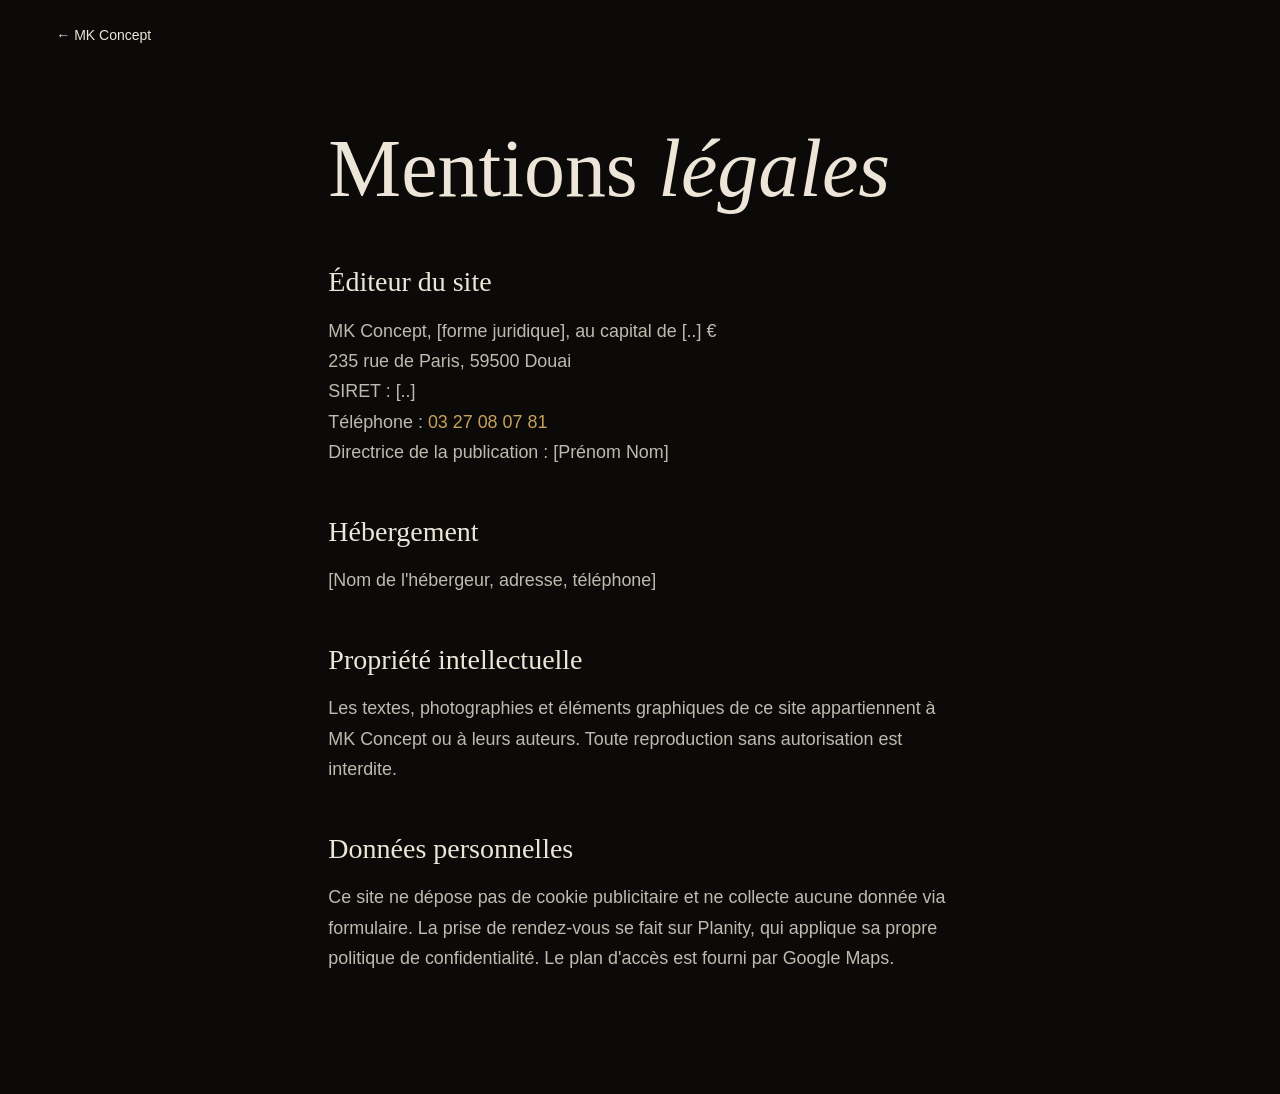
==== mentions-legales.html @ 38c7e11d "Site complet : salon, Karine, Elle & lui, carte, réalisations, avis, contact Refonte dans un esprit " ====
<!doctype html>
<html lang="fr">
<head>
  <meta charset="utf-8">
  <meta name="viewport" content="width=device-width, initial-scale=1">
  <title>Mentions légales · MK Concept</title>
  <meta name="robots" content="noindex">
  <link rel="icon" href="assets/img/favicon.svg" type="image/svg+xml">
  <link rel="stylesheet" href="assets/css/main.css">
  <style>
    .legal { max-width: 46rem; padding-block: calc(var(--nav-h) + 40px) 120px; }
    .legal h1 { font-family: var(--f-serif); font-weight: 400; font-size: var(--fs-h2); color: var(--c-cream); line-height: 1; margin-bottom: 48px; }
    .legal h2 { font-family: var(--f-serif); font-weight: 400; font-size: 1.75rem; color: var(--c-cream); margin: 40px 0 10px; }
    .legal a { color: var(--c-gold); }
    .legal-back { position: fixed; top: 24px; left: var(--gutter); font-size: .875rem; color: var(--c-cream); }
  </style>
</head>
<body>
  <a class="legal-back" href="index.html">← MK Concept</a>
  <main class="wrap legal">
    <h1>Mentions <em>légales</em></h1>

    <h2>Éditeur du site</h2>
    <p>MK Concept, [forme juridique], au capital de [..] €<br>
    235 rue de Paris, 59500 Douai<br>
    SIRET : [..]<br>
    Téléphone : <a href="tel:+33327080781">03 27 08 07 81</a><br>
    Directrice de la publication : [Prénom Nom]</p>

    <h2>Hébergement</h2>
    <p>[Nom de l'hébergeur, adresse, téléphone]</p>

    <h2>Propriété intellectuelle</h2>
    <p>Les textes, photographies et éléments graphiques de ce site appartiennent à MK Concept ou à leurs auteurs. Toute reproduction sans autorisation est interdite.</p>

    <h2>Données personnelles</h2>
    <p>Ce site ne dépose pas de cookie publicitaire et ne collecte aucune donnée via formulaire. La prise de rendez-vous se fait sur Planity, qui applique sa propre politique de confidentialité. Le plan d'accès est fourni par Google Maps.</p>
  </main>
</body>
</html>
---- assets/css/main.css ----
/* ==========================================================================
   MK Concept — feuille principale
   Tout ce qui se règle (couleurs, typo, rythme, mouvements) est en variables.
   ========================================================================== */

@font-face {
  font-family: "Instrument Serif";
  src: url("../fonts/instrument-serif.woff2") format("woff2");
  font-weight: 400;
  font-style: normal;
  font-display: swap;
}
@font-face {
  font-family: "Instrument Serif";
  src: url("../fonts/instrument-serif-italic.woff2") format("woff2");
  font-weight: 400;
  font-style: italic;
  font-display: swap;
}
@font-face {
  font-family: "Hanken Grotesk";
  src: url("../fonts/hanken-grotesk.woff2") format("woff2");
  font-weight: 300 600;
  font-style: normal;
  font-display: swap;
}

:root {
  /* Couleurs */
  --c-black: #0b0a09;
  --c-black-2: #151311;
  --c-tint: #12100e;
  --c-cream: #ede6d8;
  --c-text: rgba(237, 230, 216, 0.8);
  --c-dim: rgba(237, 230, 216, 0.58);
  --c-faint: rgba(237, 230, 216, 0.13);
  --c-gold: #c6a15b;

  /* Typographie */
  --f-serif: "Instrument Serif", "Iowan Old Style", Georgia, serif;
  --f-sans: "Hanken Grotesk", "Helvetica Neue", Arial, sans-serif;
  --fs-body: clamp(1rem, 0.96rem + 0.2vw, 1.125rem);
  --fs-label: 0.6875rem;
  --fs-h1: clamp(3.1rem, 1.6rem + 6.6vw, 8rem);
  --fs-h2: clamp(2.6rem, 1.6rem + 4.4vw, 5.4rem);
  --tracking-label: 0.2em;

  /* Rythme */
  --gutter: clamp(20px, 4.4vw, 64px);
  --wrap: 1360px;
  --section-y: clamp(96px, 13vw, 200px);
  --nav-h: clamp(68px, 7vw, 88px);
  --radius: 6px;
  --hairline: 1px solid var(--c-faint);

  /* Mouvement */
  --ease-out: cubic-bezier(0.16, 1, 0.3, 1);
  --ease-inout: cubic-bezier(0.76, 0, 0.24, 1);

  /* Grain */
  --grain-opacity: 0.06;
}

/* --------------------------------------------------------------------------
   Base
   -------------------------------------------------------------------------- */
*,
*::before,
*::after { box-sizing: border-box; }

html {
  -webkit-text-size-adjust: 100%;
  text-size-adjust: 100%;
  background: var(--c-black);
}
html.lenis, html.lenis body { height: auto; }
.lenis.lenis-smooth { scroll-behavior: auto !important; }
.lenis.lenis-stopped { overflow: hidden; }

body {
  margin: 0;
  background: var(--c-black);
  color: var(--c-text);
  font-family: var(--f-sans);
  font-weight: 300;
  font-size: var(--fs-body);
  line-height: 1.7;
  -webkit-font-smoothing: antialiased;
  -moz-osx-font-smoothing: grayscale;
  overflow-x: clip;
}

img, svg, video, iframe { display: block; max-width: 100%; }
a { color: inherit; text-decoration: none; }
button { font: inherit; color: inherit; background: none; border: 0; padding: 0; cursor: pointer; }
h1, h2, h3, p, figure, blockquote, dl, dd { margin: 0; }
ul, ol { margin: 0; padding: 0; list-style: none; }
em { font-style: italic; }

::selection { background: var(--c-gold); color: var(--c-black); }
:focus-visible { outline: 1px solid var(--c-gold); outline-offset: 4px; }

.sr-only {
  position: absolute !important;
  width: 1px; height: 1px;
  margin: -1px; padding: 0;
  overflow: hidden;
  clip: rect(0 0 0 0);
  white-space: nowrap;
  border: 0;
}

.skip-link {
  position: fixed;
  top: 12px; left: 12px;
  z-index: 200;
  padding: 10px 16px;
  background: var(--c-cream);
  color: var(--c-black);
  border-radius: 99px;
  font-size: 0.8125rem;
  transform: translateY(-160%);
}
.skip-link:focus { transform: none; }

.wrap {
  width: 100%;
  max-width: calc(var(--wrap) + var(--gutter) * 2);
  margin-inline: auto;
  padding-inline: var(--gutter);
}

.section { position: relative; padding-block: var(--section-y); }
.section--tint { background: var(--c-tint); }

/* --------------------------------------------------------------------------
   Typographie
   -------------------------------------------------------------------------- */
.label {
  font-family: var(--f-sans);
  font-size: var(--fs-label);
  font-weight: 500;
  letter-spacing: var(--tracking-label);
  text-transform: uppercase;
  line-height: 1.4;
}

.kicker {
  display: flex;
  align-items: center;
  gap: 14px;
  margin-bottom: clamp(20px, 2.4vw, 32px);
  font-size: var(--fs-label);
  font-weight: 500;
  letter-spacing: var(--tracking-label);
  text-transform: uppercase;
  color: var(--c-dim);
}

.h2 {
  font-family: var(--f-serif);
  font-weight: 400;
  font-size: var(--fs-h2);
  line-height: 1;
  letter-spacing: -0.015em;
  color: var(--c-cream);
}
.h2 em, .hero__title em, .quote em { color: var(--c-gold); }
.h2--xl { font-size: clamp(3.2rem, 1.4rem + 7.4vw, 8.6rem); }

.body { max-width: 34em; }

.caption {
  margin-top: 14px;
  font-family: var(--f-serif);
  font-style: italic;
  font-size: 1.0625rem;
  color: var(--c-dim);
}

/* Masque de ligne : le texte glisse depuis l'intérieur de sa propre ligne */
.line { display: block; overflow: hidden; padding-bottom: 0.1em; margin-bottom: -0.1em; }
.line > span { display: block; }

/* Compteur kilométrique : chiffres sur tambours */
.odo {
  box-sizing: content-box;
  display: inline-flex;
  height: 1.6em;
  overflow: hidden;
  padding: 0 7px;
  border: 1px solid var(--c-faint);
  border-radius: 3px;
  color: var(--c-gold);
  font-variant-numeric: tabular-nums;
  line-height: 1.6;
  letter-spacing: 0.08em;
}
.odo__col { display: flex; flex-direction: column; align-self: flex-start; }
.odo__col span { display: block; height: 1.6em; }

/* --------------------------------------------------------------------------
   Boutons et liens
   -------------------------------------------------------------------------- */
.btn {
  position: relative;
  display: inline-flex;
  align-items: center;
  justify-content: center;
  gap: 14px;
  padding: 16px 28px;
  border-radius: 999px;
  font-size: 0.875rem;
  font-weight: 500;
  letter-spacing: 0.02em;
  white-space: nowrap;
  overflow: hidden;
  isolation: isolate;
  transition: color 0.45s var(--ease-out), border-color 0.45s var(--ease-out);
}
.btn::before {
  content: "";
  position: absolute;
  inset: 0;
  z-index: -1;
  background: var(--c-gold);
  border-radius: inherit;
  transform: translateY(101%);
  transition: transform 0.6s var(--ease-out);
}
.btn:hover::before, .btn:focus-visible::before { transform: translateY(0); }
.btn--fill { background: var(--c-cream); color: var(--c-black); }
.btn--line { border: 1px solid rgba(237, 230, 216, 0.32); color: var(--c-cream); }
.btn--line:hover, .btn--line:focus-visible { color: var(--c-black); border-color: var(--c-gold); }
.btn--sm { padding: 11px 20px; font-size: 0.8125rem; }
.btn--lg { padding: 20px 34px; font-size: 0.9375rem; }
.btn__arrow { width: 24px; height: 8px; flex: none; transition: transform 0.45s var(--ease-out); }
.btn:hover .btn__arrow { transform: translateX(4px); }

.link-quiet {
  position: relative;
  padding: 6px 0;
  font-size: 0.875rem;
  color: var(--c-cream);
}
.link-quiet::after {
  content: "";
  position: absolute;
  left: 0; right: 0; bottom: 2px;
  height: 1px;
  background: currentColor;
  opacity: 0.4;
  transform-origin: right;
  transition: transform 0.5s var(--ease-out), opacity 0.3s;
}
.link-quiet:hover::after { transform: scaleX(0.4); opacity: 1; }

/* --------------------------------------------------------------------------
   Placeholder photo : remplacé par <picture> avec les vraies photos.
   Lumière chaude diffuse, positionnable via --gx / --gy.
   -------------------------------------------------------------------------- */
.ph {
  position: relative;
  display: block;
  width: 100%;
  height: 100%;
  background:
    radial-gradient(75% 65% at var(--gx, 50%) var(--gy, 40%), rgba(198, 161, 91, 0.17) 0%, rgba(198, 161, 91, 0) 70%),
    linear-gradient(165deg, #201a15 0%, #13110e 60%, #0f0d0b 100%);
  overflow: hidden;
}
.ph::after {
  content: attr(data-ph);
  position: absolute;
  left: 16px;
  bottom: 14px;
  right: 16px;
  font-family: var(--f-sans);
  font-size: 0.625rem;
  font-weight: 500;
  letter-spacing: 0.18em;
  text-transform: uppercase;
  color: rgba(237, 230, 216, 0.34);
}
.ph img, .ph video { width: 100%; height: 100%; object-fit: cover; }

/* Arche : fenêtre de cadran, haut en demi-cercle */
.arch {
  position: relative;
  overflow: hidden;
  border-radius: 999px 999px var(--radius) var(--radius);
  aspect-ratio: 4 / 5;
}
.arch--portrait { aspect-ratio: 3 / 4; }

/* --------------------------------------------------------------------------
   Grain de film
   -------------------------------------------------------------------------- */
.grain {
  position: fixed;
  inset: -50%;
  z-index: 150;
  pointer-events: none;
  opacity: var(--grain-opacity);
  background-image: url("data:image/svg+xml,%3Csvg xmlns='http://www.w3.org/2000/svg' width='220' height='220'%3E%3Cfilter id='n'%3E%3CfeTurbulence type='fractalNoise' baseFrequency='.85' numOctaves='3' stitchTiles='stitch'/%3E%3CfeColorMatrix values='0 0 0 0 1 0 0 0 0 .95 0 0 0 0 .86 0 0 0 1 0'/%3E%3C/filter%3E%3Crect width='100%25' height='100%25' filter='url(%23n)'/%3E%3C/svg%3E");
}
@media (hover: hover) and (pointer: fine) and (prefers-reduced-motion: no-preference) {
  .grain { animation: grain 1s steps(6) infinite; }
}
@keyframes grain {
  0%   { transform: translate(0, 0); }
  20%  { transform: translate(-4%, 3%); }
  40%  { transform: translate(3%, -5%); }
  60%  { transform: translate(-2%, 6%); }
  80%  { transform: translate(5%, 1%); }
  100% { transform: translate(0, 0); }
}

/* --------------------------------------------------------------------------
   Navigation
   -------------------------------------------------------------------------- */
.nav {
  position: fixed;
  inset: 0 0 auto 0;
  z-index: 100;
  height: var(--nav-h);
  padding: 0 var(--gutter);
  display: flex;
  align-items: center;
  justify-content: space-between;
  gap: 16px;
  border-bottom: 1px solid transparent;
  transition: transform 0.6s var(--ease-out), background-color 0.5s, border-color 0.5s;
}
.nav.is-solid { background: rgba(11, 10, 9, 0.92); border-color: var(--c-faint); }
.nav.is-hidden { transform: translateY(-100%); }

.nav__logo { display: inline-flex; align-items: baseline; gap: 8px; color: var(--c-cream); }
.monogram {
  font-family: var(--f-serif);
  font-weight: 400;
  letter-spacing: -0.03em;
  line-height: 1;
  color: var(--c-cream);
}
.monogram i { color: var(--c-gold); }
.nav__logo .monogram { font-size: 2rem; }
.nav__word { font-family: var(--f-serif); font-style: italic; font-size: 1.25rem; color: var(--c-dim); }
@media (max-width: 400px) { .nav__word { display: none; } }

.nav__actions { display: flex; align-items: center; gap: clamp(14px, 3vw, 36px); }

.menu-toggle {
  display: inline-flex;
  align-items: center;
  gap: 12px;
  padding: 10px 0;
  font-size: 0.875rem;
  color: var(--c-cream);
}
.menu-toggle__bars { position: relative; width: 22px; height: 7px; }
.menu-toggle__bars::before,
.menu-toggle__bars::after {
  content: "";
  position: absolute;
  left: 0; right: 0;
  height: 1px;
  background: currentColor;
  transition: transform 0.6s var(--ease-out), right 0.6s var(--ease-out);
}
.menu-toggle__bars::before { top: 0; }
.menu-toggle__bars::after { bottom: 0; right: 7px; }
.menu-toggle:hover .menu-toggle__bars::after { right: 0; }
.menu-toggle[aria-expanded="true"] .menu-toggle__bars::before { transform: translateY(3px) rotate(45deg); }
.menu-toggle[aria-expanded="true"] .menu-toggle__bars::after { transform: translateY(-3px) rotate(-45deg); right: 0; }
@media (max-width: 400px) { .menu-toggle__label { display: none; } }

/* --------------------------------------------------------------------------
   Menu plein écran
   -------------------------------------------------------------------------- */
.menu {
  position: fixed;
  inset: 0;
  z-index: 90;
  background: var(--c-black-2);
  overflow-y: auto;
  visibility: hidden;
  clip-path: inset(0 0 100% 0);
}
.menu.is-open { visibility: visible; clip-path: inset(0 0 0 0); }
html:not(.js) .menu:target { visibility: visible; clip-path: none; }
.menu__inner {
  min-height: 100%;
  padding: calc(var(--nav-h) + 24px) var(--gutter) var(--gutter);
  display: grid;
  grid-template-rows: 1fr auto;
  gap: 40px;
}
.menu__list { align-self: center; }
.menu__list li + li { border-top: var(--hairline); }
.menu__link {
  display: flex;
  align-items: center;
  gap: clamp(16px, 3vw, 40px);
  padding: clamp(6px, 1.1vh, 14px) 0;
  font-family: var(--f-serif);
  font-size: clamp(2.4rem, min(7vw, 8.6vh), 6.2rem);
  line-height: 1.08;
  color: var(--c-cream);
  transition: color 0.4s var(--ease-out);
}
.menu__link .num { flex: none; width: 2.4rem; font-family: var(--f-sans); font-size: var(--fs-label); letter-spacing: 0.14em; color: var(--c-dim); }
.menu__word { display: inline-block; transition: transform 0.7s var(--ease-out); }
.menu__link:hover, .menu__link:focus-visible { color: var(--c-gold); }
.menu__link:hover .menu__word { transform: translateX(0.2em); }

.menu__foot {
  display: grid;
  gap: 18px;
  font-size: 0.9375rem;
  color: var(--c-dim);
}
.menu__foot .label { color: var(--c-cream); margin-bottom: 4px; }
.menu__foot a:hover { color: var(--c-gold); }
@media (min-width: 760px) {
  .menu__foot { grid-template-columns: repeat(3, auto); justify-content: space-between; }
}

/* --------------------------------------------------------------------------
   Intro — compte-tours + monogramme, puis rideau
   -------------------------------------------------------------------------- */
.intro { display: none; }
.js .intro {
  position: fixed;
  inset: 0;
  z-index: 140;
  display: grid;
  place-items: center;
  background: var(--c-black);
}
.intro__dial { position: relative; width: min(58vw, 260px); aspect-ratio: 1; }
.intro__dial svg { position: absolute; inset: 0; width: 100%; height: 100%; overflow: visible; }
.intro__mono { position: absolute; inset: 0; display: grid; place-items: center; font-size: clamp(3.2rem, 14vw, 4.8rem); }
.intro__mono .monogram { clip-path: inset(100% 0 0 0); }

.dial-arc { fill: none; stroke: var(--c-faint); stroke-width: 1; }
.dial-tick { stroke: rgba(237, 230, 216, 0.45); stroke-width: 1; }
.dial-tick--red { stroke: var(--c-gold); }
.dial-needle { stroke: var(--c-cream); stroke-width: 1.25; stroke-linecap: round; }
.dial-hub { fill: var(--c-gold); }

/* --------------------------------------------------------------------------
   Jauge de scroll (desktop)
   -------------------------------------------------------------------------- */
.gauge { display: none; }
@media (min-width: 900px) {
  .js .gauge {
    display: block;
    position: fixed;
    right: var(--gutter);
    bottom: 28px;
    z-index: 80;
    width: 54px;
    pointer-events: none;
    opacity: 0;
  }
}
.gauge svg { width: 100%; height: auto; overflow: visible; }
.gauge__value {
  display: block;
  margin-top: 4px;
  text-align: center;
  font-size: 0.5625rem;
  font-weight: 500;
  letter-spacing: 0.18em;
  font-variant-numeric: tabular-nums;
  color: var(--c-dim);
}

/* --------------------------------------------------------------------------
   Curseur (desktop, pointeur fin uniquement)
   -------------------------------------------------------------------------- */
.cursor { display: none; }
@media (hover: hover) and (pointer: fine) {
  .has-cursor .cursor {
    display: block;
    position: fixed;
    top: 0; left: 0;
    z-index: 160;
    width: 8px; height: 8px;
    margin: -4px 0 0 -4px;
    border-radius: 50%;
    background: var(--c-cream);
    pointer-events: none;
    mix-blend-mode: difference;
    transition: width 0.45s var(--ease-out), height 0.45s var(--ease-out), margin 0.45s var(--ease-out), opacity 0.3s;
  }
  .has-cursor .cursor.is-active { width: 40px; height: 40px; margin: -20px 0 0 -20px; }
  .has-cursor .cursor.is-hidden { opacity: 0; }
}

/* --------------------------------------------------------------------------
   Hero
   -------------------------------------------------------------------------- */
.hero {
  position: relative;
  min-height: 100vh;
  min-height: 100svh;
  display: flex;
  align-items: flex-end;
  padding-block: calc(var(--nav-h) + 40px) clamp(48px, 8vh, 96px);
  overflow: hidden;
  isolation: isolate;
}
.hero__media { position: absolute; inset: 0; z-index: -1; overflow: hidden; }
.hero__media .ph { will-change: transform; }
.ph--hero::after { top: calc(var(--nav-h) + 10px); bottom: auto; left: var(--gutter); }
.hero__media::after {
  content: "";
  position: absolute;
  inset: 0;
  background:
    linear-gradient(to top, rgba(11, 10, 9, 0.9) 0%, rgba(11, 10, 9, 0.45) 40%, rgba(11, 10, 9, 0.1) 75%),
    linear-gradient(to bottom, rgba(11, 10, 9, 0.5) 0%, rgba(11, 10, 9, 0) 22%);
  pointer-events: none;
}

.hero__kicker { color: var(--c-text); }
.hero__title {
  font-family: var(--f-serif);
  font-weight: 400;
  font-size: var(--fs-h1);
  line-height: 0.98;
  letter-spacing: -0.02em;
  color: var(--c-cream);
}
.hero__sub {
  max-width: 30em;
  margin-top: clamp(20px, 2.4vw, 32px);
  font-size: clamp(1rem, 0.95rem + 0.3vw, 1.1875rem);
  color: var(--c-text);
}
.hero__ctas {
  display: flex;
  flex-wrap: wrap;
  align-items: center;
  gap: 18px 28px;
  margin-top: clamp(28px, 3.4vw, 44px);
}

/* --------------------------------------------------------------------------
   01 · Le salon
   -------------------------------------------------------------------------- */
.salon__grid { display: grid; gap: 56px; }
.salon__photo { position: relative; }
.salon__photo .caption { text-align: right; }
.salon__photo .ph::after { text-align: right; }
.salon__detail {
  position: relative;
  z-index: 1;
  width: 46%;
  margin: -30% auto 0 0;
  aspect-ratio: 1;
  border-radius: var(--radius);
  overflow: hidden;
  outline: 10px solid var(--c-black);
}
.salon .body { margin-top: clamp(24px, 3vw, 36px); }

.facts { display: grid; gap: 20px; margin-top: clamp(36px, 4vw, 56px); }
.facts li {
  display: grid;
  gap: 4px;
  padding-top: 16px;
  border-top: var(--hairline);
  font-size: 0.9375rem;
  color: var(--c-dim);
}
.facts__k { font-family: var(--f-serif); font-size: 1.5rem; line-height: 1.1; color: var(--c-cream); }

@media (min-width: 900px) {
  .salon__grid {
    grid-template-columns: repeat(12, 1fr);
    column-gap: 24px;
    row-gap: 0;
    align-items: start;
  }
  .salon__copy { grid-column: 1 / span 5; grid-row: 1; padding-top: 5vw; }
  .salon__photo { grid-column: 7 / span 6; grid-row: 1 / span 2; }
  .salon__detail { grid-column: 5 / span 3; grid-row: 2; width: 100%; margin: 4vw 0 0; }
  .facts { grid-template-columns: repeat(3, 1fr); gap: 24px; }
}

/* --------------------------------------------------------------------------
   02 · Karine
   -------------------------------------------------------------------------- */
.karine { padding-top: 0; overflow: hidden; }
.karine__bike { position: relative; height: clamp(340px, 72vh, 760px); overflow: hidden; }
.karine__bike-inner { position: absolute; inset: -12% 0; }
.karine__bike::after {
  content: "";
  position: absolute;
  inset: 0;
  background: linear-gradient(to bottom, rgba(18, 16, 14, 0) 55%, var(--c-tint) 100%);
  pointer-events: none;
}
.karine__bike .ph::after { top: 20px; bottom: auto; left: var(--gutter); }

.karine__grid { display: grid; gap: 48px; position: relative; }
.karine__portrait { width: 72%; margin-top: -22vh; position: relative; z-index: 1; }

.quote {
  font-family: var(--f-serif);
  font-size: clamp(1.9rem, 1.3rem + 2.2vw, 3.3rem);
  line-height: 1.12;
  letter-spacing: -0.01em;
  color: var(--c-cream);
}
.karine .body { margin-top: clamp(28px, 3vw, 40px); }
.signature {
  margin-top: 36px;
  display: flex;
  align-items: baseline;
  gap: 16px;
  font-family: var(--f-serif);
  font-style: italic;
  font-size: 2.25rem;
  line-height: 1;
  color: var(--c-gold);
}
.signature .label { font-style: normal; color: var(--c-dim); }

@media (min-width: 900px) {
  .karine__grid { grid-template-columns: repeat(12, 1fr); column-gap: 24px; align-items: end; }
  .karine__portrait { grid-column: 1 / span 4; width: 100%; margin-top: -30vh; }
  .karine__copy { grid-column: 6 / span 7; padding-bottom: 2vw; }
}

/* --------------------------------------------------------------------------
   03 · Elle & lui
   -------------------------------------------------------------------------- */
.duo__head { margin-bottom: clamp(40px, 5vw, 72px); }
.duo__panels { display: grid; gap: 10px; padding-inline: 10px; }
.panel {
  position: relative;
  display: flex;
  align-items: flex-end;
  min-height: 74svh;
  border-radius: var(--radius);
  overflow: hidden;
  isolation: isolate;
  color: var(--c-cream);
}
.panel__media {
  position: absolute;
  inset: 0;
  z-index: -1;
  transition: transform 1.4s var(--ease-out), opacity 0.8s var(--ease-out);
}
.panel__media::after {
  content: "";
  position: absolute;
  inset: 0;
  background: linear-gradient(to top, rgba(11, 10, 9, 0.85) 0%, rgba(11, 10, 9, 0.2) 55%, rgba(11, 10, 9, 0) 100%);
}
.panel__media .ph::after { top: 18px; bottom: auto; }
.panel__body {
  display: grid;
  gap: 12px;
  padding: clamp(24px, 3.4vw, 48px);
  max-width: 34rem;
}
.panel__tag { color: var(--c-gold); }
.panel__title {
  font-family: var(--f-serif);
  font-size: clamp(3.4rem, 2rem + 5vw, 7rem);
  line-height: 0.95;
  letter-spacing: -0.02em;
}
.panel__text { color: var(--c-text); }
.panel__cta { display: inline-flex; gap: 10px; margin-top: 6px; font-size: 0.875rem; color: var(--c-cream); }
.panel__cta span { transition: transform 0.5s var(--ease-out); }
.panel:hover .panel__cta span { transform: translateX(6px); }
.panel:hover .panel__media { transform: scale(1.04); }

@media (min-width: 900px) {
  .duo__panels {
    display: flex;
    height: min(86vh, 860px);
    padding-inline: var(--gutter);
    gap: 14px;
  }
  .panel { flex: 1 1 0; min-height: 0; transition: flex-grow 1s var(--ease-out); }
  .duo__panels:hover .panel { flex-grow: 0.62; }
  .duo__panels .panel:hover { flex-grow: 1.6; }
  .duo__panels:hover .panel:not(:hover) .panel__media { opacity: 0.45; }
  .panel__cta { opacity: 0; transform: translateY(8px); transition: opacity 0.5s, transform 0.6s var(--ease-out); }
  .panel:hover .panel__cta, .panel:focus-visible .panel__cta { opacity: 1; transform: none; }
}

/* --------------------------------------------------------------------------
   04 · La carte
   -------------------------------------------------------------------------- */
.carte__head { display: grid; gap: 32px; margin-bottom: clamp(36px, 4.4vw, 64px); }
@media (min-width: 900px) {
  .carte__head { grid-template-columns: 1fr auto; align-items: end; }
}

.tabs { display: none; gap: 8px; }
.js .tabs { display: flex; flex-wrap: wrap; }
.tab {
  padding: 11px 20px;
  border: 1px solid var(--c-faint);
  border-radius: 999px;
  font-size: 0.875rem;
  color: var(--c-text);
  transition: background-color 0.4s, color 0.4s, border-color 0.4s;
}
.tab:hover { border-color: rgba(237, 230, 216, 0.4); color: var(--c-cream); }
.tab[aria-selected="true"] { background: var(--c-cream); border-color: var(--c-cream); color: var(--c-black); }

.tabpanel + .tabpanel { margin-top: 56px; }
.js .tabpanel + .tabpanel { margin-top: 0; }
.tabpanel[hidden] { display: none; }
.tabpanel__title { font-family: var(--f-serif); font-weight: 400; font-size: 2rem; color: var(--c-cream); margin-bottom: 16px; }
.js .tabpanel__title { position: absolute; width: 1px; height: 1px; overflow: hidden; clip: rect(0 0 0 0); }

.services { border-top: var(--hairline); }
.service {
  position: relative;
  display: grid;
  grid-template-columns: 1fr auto;
  grid-template-areas: "piece piece" "name price";
  align-items: baseline;
  gap: 6px 20px;
  padding: 20px 0 22px;
  border-bottom: var(--hairline);
}
.piece {
  grid-area: piece;
  font-size: 0.625rem;
  font-weight: 500;
  letter-spacing: 0.18em;
  text-transform: uppercase;
  color: var(--c-gold);
}
.service__name {
  grid-area: name;
  font-family: var(--f-serif);
  font-size: clamp(1.6rem, 1.2rem + 1.6vw, 2.75rem);
  line-height: 1.05;
  color: var(--c-cream);
  transition: color 0.45s var(--ease-out), transform 0.7s var(--ease-out);
}
.service__name em { color: var(--c-dim); transition: color 0.45s var(--ease-out); }
.service__price {
  grid-area: price;
  font-size: 0.9375rem;
  color: var(--c-text);
  white-space: nowrap;
  font-variant-numeric: tabular-nums;
}
.service__price b { font-weight: 400; font-size: 1.25rem; color: var(--c-cream); }

@media (min-width: 900px) {
  .service {
    grid-template-columns: 9rem 1fr auto;
    grid-template-areas: "piece name price";
    align-items: center;
    padding: 26px 0;
  }
  .service:hover .service__name { color: var(--c-gold); transform: translateX(12px); }
  .service:hover .service__name em { color: rgba(198, 161, 91, 0.7); }
}

.carte__foot { display: grid; gap: 24px; margin-top: clamp(32px, 4vw, 48px); }
.note { max-width: 30em; font-size: 0.9375rem; color: var(--c-dim); }
@media (min-width: 900px) {
  .carte__foot { grid-template-columns: 1fr auto; align-items: center; }
}

.hover-photo { display: none; }
@media (hover: hover) and (pointer: fine) {
  .js .hover-photo {
    display: block;
    position: fixed;
    top: 0; left: 0;
    z-index: 70;
    width: 240px;
    aspect-ratio: 4 / 5;
    margin: -150px 0 0 -120px;
    border-radius: var(--radius);
    overflow: hidden;
    pointer-events: none;
    opacity: 0;
    transform: scale(0.85);
  }
}

/* --------------------------------------------------------------------------
   05 · Réalisations
   -------------------------------------------------------------------------- */
.works { padding-bottom: calc(var(--section-y) * 0.7); overflow: hidden; }
.works__head { display: grid; gap: 28px; margin-bottom: clamp(36px, 4vw, 56px); }
@media (min-width: 900px) {
  .works__head { grid-template-columns: 1fr auto; align-items: end; }
}
.filters { display: flex; flex-wrap: wrap; gap: 8px; }
.filter {
  padding: 10px 18px;
  border: 1px solid var(--c-faint);
  border-radius: 999px;
  font-size: 0.8125rem;
  color: var(--c-text);
  transition: background-color 0.4s, color 0.4s, border-color 0.4s;
}
.filter:hover { color: var(--c-cream); border-color: rgba(237, 230, 216, 0.4); }
.filter[aria-pressed="true"] { background: var(--c-cream); color: var(--c-black); border-color: var(--c-cream); }

.works__track {
  display: flex;
  gap: 16px;
  padding-inline: var(--gutter);
  overflow-x: auto;
  scroll-snap-type: x mandatory;
  scroll-padding-inline: var(--gutter);
  scrollbar-width: none;
  overscroll-behavior-x: contain;
}
.works__track::-webkit-scrollbar { display: none; }
.work { flex: none; width: 72vw; scroll-snap-align: start; }
.work[hidden] { display: none; }
.work__btn {
  display: block;
  width: 100%;
  aspect-ratio: 4 / 5;
  border-radius: var(--radius);
  overflow: hidden;
  cursor: zoom-in;
}
.work__btn .ph { transition: transform 1.2s var(--ease-out); }
.work__btn:hover .ph { transform: scale(1.05); }
.work figcaption {
  display: flex;
  align-items: baseline;
  gap: 12px;
  margin-top: 14px;
  font-family: var(--f-serif);
  font-size: 1.25rem;
  color: var(--c-cream);
}
.work figcaption .label { color: var(--c-gold); font-size: 0.625rem; }
.work--end {
  display: grid;
  place-content: center;
  gap: 12px;
  aspect-ratio: 4 / 5;
  border: var(--hairline);
  border-radius: var(--radius);
  text-align: center;
  color: var(--c-dim);
  transition: border-color 0.4s;
}
.work__end-handle { font-family: var(--f-serif); font-size: 1.75rem; color: var(--c-cream); transition: color 0.4s; }
.work--end:hover { border-color: var(--c-gold); }
.work--end:hover .work__end-handle { color: var(--c-gold); }

@media (min-width: 900px) {
  .works__track { overflow: visible; scroll-snap-type: none; gap: clamp(20px, 2.4vw, 40px); align-items: flex-start; width: max-content; }
  .work { width: auto; }
  .work__btn { height: 50vh; width: auto; aspect-ratio: 4 / 5; }
  .work--tall .work__btn { height: 60vh; aspect-ratio: 3 / 4; }
  .work--wide .work__btn { height: 46vh; aspect-ratio: 4 / 3; }
  .work:nth-child(3n + 2) { margin-top: 7vh; }
  .work--end { height: 50vh; margin-top: 4vh; }
}

/* Lightbox */
.lightbox {
  width: 100%;
  height: 100%;
  max-width: none;
  max-height: none;
  margin: 0;
  padding: var(--nav-h) var(--gutter) var(--gutter);
  border: 0;
  background: rgba(11, 10, 9, 0.97);
  color: var(--c-cream);
}
.lightbox[open] { display: grid; grid-template-rows: 1fr auto; gap: 18px; }
.lightbox::backdrop { background: rgba(11, 10, 9, 0.9); }
.lightbox__stage { min-height: 0; display: grid; place-items: center; }
.lightbox__stage .ph { width: auto; height: 100%; max-width: 100%; aspect-ratio: 4 / 5; border-radius: var(--radius); }
.lightbox__caption { font-family: var(--f-serif); font-size: 1.5rem; text-align: center; }
.lightbox__close { position: absolute; top: 24px; right: var(--gutter); font-size: 0.875rem; }
.lightbox__nav { position: absolute; inset: 50% var(--gutter) auto; display: flex; justify-content: space-between; pointer-events: none; }
.lightbox__nav button {
  pointer-events: auto;
  width: 48px; height: 48px;
  border: 1px solid var(--c-faint);
  border-radius: 50%;
  background: rgba(11, 10, 9, 0.6);
  font-size: 1.125rem;
  transition: border-color 0.3s, color 0.3s;
}
.lightbox__nav button:hover { border-color: var(--c-gold); color: var(--c-gold); }

/* --------------------------------------------------------------------------
   Avis
   -------------------------------------------------------------------------- */
.avis__list { display: grid; gap: clamp(48px, 7vw, 96px); }
.avis__item blockquote {
  font-family: var(--f-serif);
  font-size: clamp(1.75rem, 1.2rem + 2.2vw, 3.2rem);
  line-height: 1.14;
  letter-spacing: -0.01em;
  color: var(--c-cream);
}
.avis__item figcaption { margin-top: 20px; font-size: 0.875rem; color: var(--c-dim); }
.avis__item figcaption span { color: var(--c-gold); }
@media (min-width: 900px) {
  .avis__item { max-width: 62%; }
  .avis__item:nth-child(2) { margin-left: auto; }
  .avis__item:nth-child(3) { margin-left: 16%; }
}

/* --------------------------------------------------------------------------
   Réservation
   -------------------------------------------------------------------------- */
.resa { text-align: center; overflow: hidden; }
.resa__glow {
  position: absolute;
  inset: 0;
  background: radial-gradient(48% 55% at 50% 60%, rgba(198, 161, 91, 0.1) 0%, rgba(198, 161, 91, 0) 70%);
  pointer-events: none;
}
.resa__inner { position: relative; display: grid; justify-items: center; }
.resa .kicker { justify-content: center; }
.resa__sub { max-width: 30em; margin-top: 28px; color: var(--c-text); }
.resa__ctas { display: flex; flex-wrap: wrap; justify-content: center; gap: 14px; margin-top: 40px; }

/* --------------------------------------------------------------------------
   Contact
   -------------------------------------------------------------------------- */
.contact__grid { display: grid; gap: 56px; }
.contact__list { display: grid; gap: 18px; margin-top: 40px; }
.contact__list div { display: grid; gap: 2px; }
.contact__list dt { color: var(--c-dim); }
.contact__list dd { font-family: var(--f-serif); font-size: 1.625rem; color: var(--c-cream); }
.contact__list a { transition: color 0.3s; }
.contact__list a:hover { color: var(--c-gold); }

.hours { width: 100%; max-width: 26rem; margin-top: 40px; border-collapse: collapse; }
.hours caption { text-align: left; color: var(--c-dim); padding-bottom: 10px; }
.hours th, .hours td { padding: 10px 0; border-bottom: var(--hairline); font-weight: 300; text-align: left; }
.hours td { text-align: right; font-variant-numeric: tabular-nums; }
.hours tr.is-today th, .hours tr.is-today td { color: var(--c-gold); }
.hours tr.is-today th::after { content: " · aujourd'hui"; font-size: 0.8125rem; }

.contact__map {
  border-radius: var(--radius);
  overflow: hidden;
  aspect-ratio: 4 / 5;
  max-height: 80vh;
  background: var(--c-black-2);
}
.contact__map iframe {
  width: 100%;
  height: 100%;
  border: 0;
  filter: grayscale(1) invert(0.92) sepia(0.28) contrast(0.88) brightness(0.92);
}
@media (min-width: 900px) {
  .contact__grid { grid-template-columns: 5fr 6fr; gap: 6vw; align-items: stretch; }
  .contact__map { aspect-ratio: auto; max-height: none; min-height: 560px; }
}

/* --------------------------------------------------------------------------
   Footer
   -------------------------------------------------------------------------- */
.footer { position: relative; padding-top: clamp(80px, 10vw, 140px); overflow: hidden; border-top: var(--hairline); }
.footer__top { display: grid; gap: 28px; }
.footer__line { font-family: var(--f-serif); font-size: clamp(1.75rem, 1.3rem + 1.8vw, 3rem); line-height: 1.08; color: var(--c-cream); }
.footer__line em { color: var(--c-dim); }
@media (min-width: 760px) {
  .footer__top { grid-template-columns: 1fr auto; align-items: end; }
}
/* L'unique dégradé or du site : reflet de réservoir qui glisse sur « MK » */
.footer__mk {
  margin: clamp(32px, 5vw, 64px) 0 -0.16em;
  font-family: var(--f-serif);
  font-size: clamp(10rem, 44vw, 46rem);
  line-height: 0.8;
  letter-spacing: -0.04em;
  text-align: center;
  background: linear-gradient(100deg, #6e5328 0%, #a9864a 30%, #e3c88f 46%, #c6a15b 54%, #8e6f38 72%, #5e4622 100%);
  background-size: 220% 100%;
  background-position: 100% 0;
  -webkit-background-clip: text;
  background-clip: text;
  color: transparent;
  user-select: none;
}
.footer__mk i { font-style: italic; }
@media (prefers-reduced-motion: no-preference) {
  .footer__mk { animation: sheen 9s ease-in-out infinite alternate; }
}
@keyframes sheen { to { background-position: 0% 0; } }
.footer__legal {
  position: relative;
  display: flex;
  flex-wrap: wrap;
  justify-content: space-between;
  gap: 8px 24px;
  padding-block: 22px 22px;
  border-top: var(--hairline);
  font-size: 0.8125rem;
  color: var(--c-dim);
  background: var(--c-black);
}
.footer__legal a:hover { color: var(--c-gold); }
@media (min-width: 900px) { .footer__legal { padding-right: calc(var(--gutter) + 80px); } }
@media (max-width: 899px) {
  .footer__legal { padding-bottom: calc(96px + env(safe-area-inset-bottom)); }
}

/* --------------------------------------------------------------------------
   Barre de réservation mobile
   -------------------------------------------------------------------------- */
.sticky-cta {
  position: fixed;
  left: 0; right: 0; bottom: 0;
  z-index: 85;
  display: flex;
  gap: 10px;
  padding: 10px 12px calc(10px + env(safe-area-inset-bottom));
  background: rgba(11, 10, 9, 0.94);
  border-top: var(--hairline);
  transform: translateY(110%);
  transition: transform 0.6s var(--ease-out);
}
.sticky-cta.is-visible { transform: none; }
.sticky-cta .btn { flex: 1; }
.sticky-cta__tel {
  display: inline-flex;
  align-items: center;
  padding: 0 20px;
  border: 1px solid rgba(237, 230, 216, 0.32);
  border-radius: 999px;
  font-size: 0.875rem;
  color: var(--c-cream);
}
@media (min-width: 900px) { .sticky-cta { display: none; } }

/* --------------------------------------------------------------------------
   États initiaux d'animation (uniquement si JS + mouvement autorisé)
   -------------------------------------------------------------------------- */
.js.motion .hero__title .line > span,
.js.motion [data-lines] .line > span { transform: translateY(105%); }
.js.motion .hero__kicker,
.js.motion .hero__sub,
.js.motion .hero__ctas { opacity: 0; }
.js.motion .reveal-clip { clip-path: inset(100% 0 0 0); }

@media (prefers-reduced-motion: reduce) {
  *, *::before, *::after {
    animation-duration: 0.01ms !important;
    animation-iteration-count: 1 !important;
    transition-duration: 0.01ms !important;
    scroll-behavior: auto !important;
  }
}

/* Sans animation : la galerie reste un simple défilement horizontal natif */
.works-native .works__track { width: auto; overflow-x: auto; scroll-snap-type: x mandatory; }
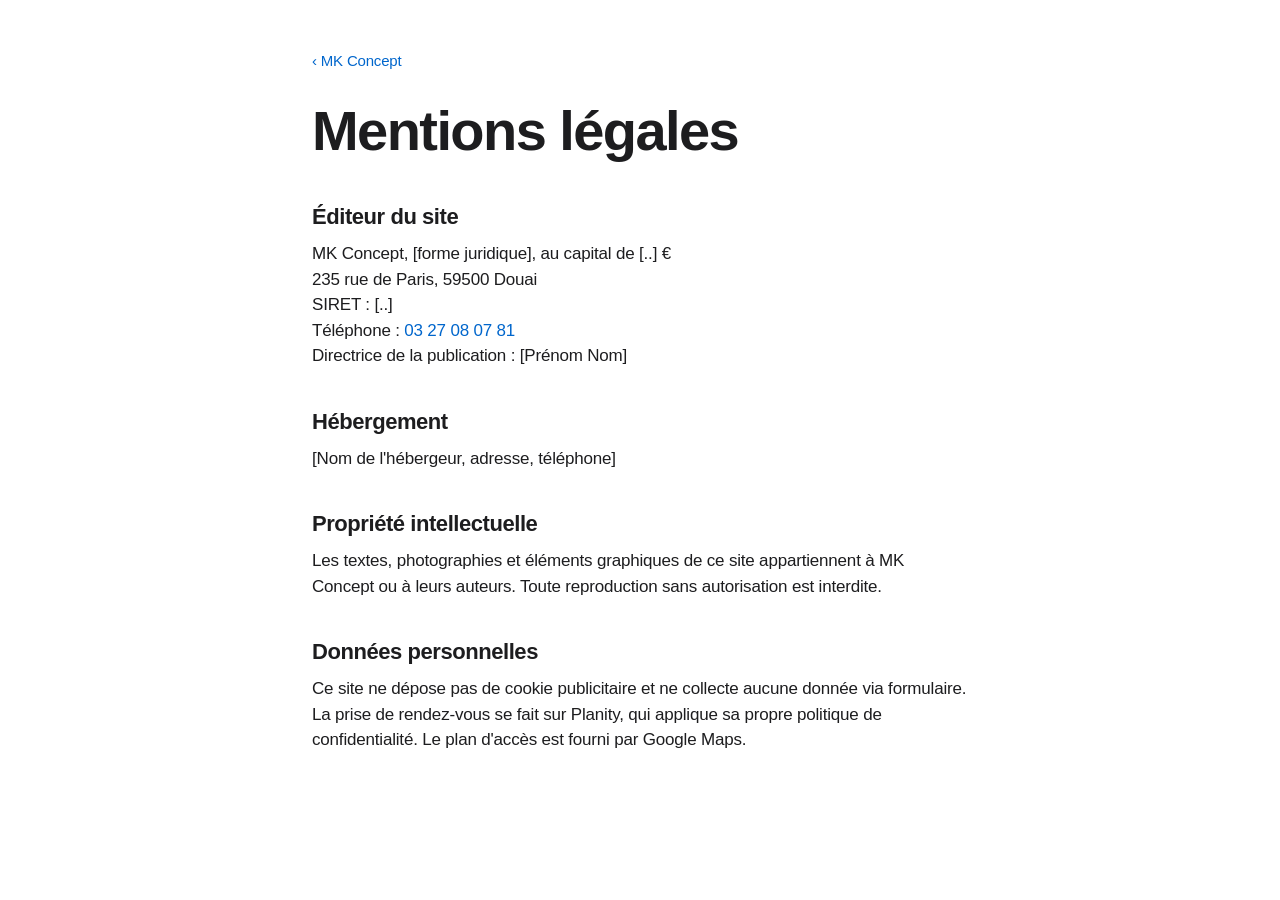
==== commit be1259ea: "Refonte sobre, dans l'esprit d'apple.com : fond clair, grandes photos, Inter Fin de la scène 3D, du " ====
--- a/mentions-legales.html
+++ b/mentions-legales.html
@@ -6,19 +6,19 @@
   <title>Mentions légales · MK Concept</title>
   <meta name="robots" content="noindex">
   <link rel="icon" href="assets/img/favicon.svg" type="image/svg+xml">
-  <link rel="stylesheet" href="assets/css/main.css">
+  <link rel="stylesheet" href="assets/css/site.css">
   <style>
-    .legal { max-width: 46rem; padding-block: calc(var(--nav-h) + 40px) 120px; }
-    .legal h1 { font-family: var(--f-serif); font-weight: 400; font-size: var(--fs-h2); color: var(--c-cream); line-height: 1; margin-bottom: 48px; }
-    .legal h2 { font-family: var(--f-serif); font-weight: 400; font-size: 1.75rem; color: var(--c-cream); margin: 40px 0 10px; }
-    .legal a { color: var(--c-gold); }
-    .legal-back { position: fixed; top: 24px; left: var(--gutter); font-size: .875rem; color: var(--c-cream); }
+    .legal { max-width: 46rem; margin: 0 auto; padding: 48px var(--g) 120px; }
+    .legal h1 { font-size: clamp(2rem, 1.2rem + 3.4vw, 3.5rem); font-weight: 600; letter-spacing: -0.028em; line-height: 1.07; margin-bottom: 40px; }
+    .legal h2 { font-size: 1.375rem; font-weight: 600; letter-spacing: -0.02em; margin: 36px 0 8px; }
+    .legal a { color: var(--link); }
+    .legal-back { display: inline-block; margin-bottom: 28px; font-size: .9375rem; color: var(--link); }
   </style>
 </head>
 <body>
-  <a class="legal-back" href="index.html">← MK Concept</a>
-  <main class="wrap legal">
-    <h1>Mentions <em>légales</em></h1>
+  <main class="legal">
+    <a class="legal-back" href="index.html">‹ MK Concept</a>
+    <h1>Mentions légales</h1>
 
     <h2>Éditeur du site</h2>
     <p>MK Concept, [forme juridique], au capital de [..] €<br>
--- a/assets/css/site.css
+++ b/assets/css/site.css
@@ -0,0 +1,173 @@
+/* MK Concept : fond clair, grandes photos, peu d'effets. Inter, auto-hébergée. */
+@font-face { font-family: "Inter"; src: url("../fonts/Inter.woff2") format("woff2"); font-weight: 400 700; font-style: normal; font-display: swap; }
+
+:root {
+  --bg: #fff;
+  --bg-2: #f5f5f7;
+  --ink: #1d1d1f;
+  --ink-2: #6e6e73;
+  --line: #d2d2d7;
+  --blue: #0071e3;
+  --blue-h: #0077ed;
+  --link: #0066cc;
+  --f: "Inter", -apple-system, BlinkMacSystemFont, "SF Pro Text", "Segoe UI", Roboto, "Helvetica Neue", Arial, sans-serif;
+  --w: 1080px;
+  --g: clamp(20px, 5vw, 40px);
+  --ease: cubic-bezier(0.25, 0.1, 0.25, 1);
+}
+*, *::before, *::after { box-sizing: border-box; }
+html { -webkit-text-size-adjust: 100%; scroll-padding-top: 64px; scroll-behavior: smooth; background: var(--bg); }
+@media (prefers-reduced-motion: reduce) { html { scroll-behavior: auto; } }
+body { margin: 0; font: 400 1.0625rem/1.5 var(--f); letter-spacing: -0.011em; color: var(--ink); background: var(--bg); -webkit-font-smoothing: antialiased; }
+img { display: block; max-width: 100%; height: auto; }
+a { color: inherit; text-decoration: none; }
+ul { list-style: none; margin: 0; padding: 0; }
+h1, h2, h3, p, figure, table { margin: 0; }
+button { font: inherit; color: inherit; background: none; border: 0; cursor: pointer; }
+:focus-visible { outline: 2px solid var(--blue); outline-offset: 3px; border-radius: 4px; }
+.sr-only { position: absolute; width: 1px; height: 1px; margin: -1px; padding: 0; overflow: hidden; clip: rect(0 0 0 0); white-space: nowrap; border: 0; }
+.skip-link { position: absolute; left: 12px; top: -60px; z-index: 300; padding: 10px 16px; border-radius: 8px; background: var(--ink); color: #fff; }
+.skip-link:focus { top: 12px; }
+.center { text-align: center; }
+
+/* Typo : le serrage suit la taille, comme sur les pages produit d'Apple */
+.eyebrow { font-size: 1.0625rem; font-weight: 600; letter-spacing: -0.01em; color: var(--ink-2); }
+.h2 { font-size: clamp(2rem, 1.2rem + 3.4vw, 3.5rem); font-weight: 600; line-height: 1.07; letter-spacing: -0.028em; text-wrap: balance; }
+.lead { font-size: clamp(1.1875rem, 1.05rem + 0.6vw, 1.5rem); line-height: 1.4; font-weight: 500; letter-spacing: -0.016em; color: var(--ink-2); text-wrap: pretty; }
+
+/* Boutons et liens */
+.pill { display: inline-flex; align-items: center; justify-content: center; min-height: 44px; padding: 0 22px; border-radius: 980px; background: var(--blue); color: #fff; font-size: 1.0625rem; font-weight: 400; letter-spacing: -0.01em; transition: background-color 0.25s var(--ease), transform 0.12s; }
+.pill:hover { background: var(--blue-h); }
+.pill:active { transform: scale(0.97); }
+.pill--sm { min-height: 30px; padding: 0 12px; font-size: 0.75rem; }
+.more { color: var(--link); font-size: 1.0625rem; letter-spacing: -0.01em; }
+.more::after { content: " ›"; }
+.more:hover { text-decoration: underline; }
+.tile--dark .more { color: #2997ff; }
+
+/* Navigation : fine, translucide, comme apple.com */
+.nav { position: sticky; top: 0; z-index: 100; height: 48px; background: rgba(255, 255, 255, 0.72); -webkit-backdrop-filter: saturate(180%) blur(20px); backdrop-filter: saturate(180%) blur(20px); border-bottom: 1px solid rgba(0, 0, 0, 0.08); }
+.nav__in { max-width: 980px; height: 100%; margin: 0 auto; padding: 0 var(--g); display: flex; align-items: center; justify-content: space-between; gap: 16px; }
+.nav__logo { font-size: 1.0625rem; font-weight: 600; letter-spacing: -0.02em; }
+.nav__links { display: flex; gap: clamp(18px, 3vw, 34px); font-size: 0.75rem; color: rgba(29, 29, 31, 0.8); }
+.nav__links a:hover { color: var(--ink); }
+.nav__right { display: flex; align-items: center; gap: 12px; }
+.nav__toggle { display: none; position: relative; width: 30px; height: 30px; }
+.nav__toggle span { position: absolute; left: 7px; right: 7px; height: 1px; background: var(--ink); transition: transform 0.3s var(--ease), top 0.3s var(--ease); }
+.nav__toggle span:first-child { top: 12px; }
+.nav__toggle span:last-child { top: 18px; }
+.nav.is-open .nav__toggle span:first-child { top: 15px; transform: rotate(45deg); }
+.nav.is-open .nav__toggle span:last-child { top: 15px; transform: rotate(-45deg); }
+@media (max-width: 760px) {
+  .nav__toggle { display: block; }
+  .nav__links { position: absolute; top: 48px; left: 0; right: 0; flex-direction: column; gap: 0; padding: 8px var(--g) 20px; background: rgba(255, 255, 255, 0.97); border-bottom: 1px solid var(--line); font-size: 1.375rem; font-weight: 600; letter-spacing: -0.02em; color: var(--ink); visibility: hidden; opacity: 0; transform: translateY(-6px); transition: opacity 0.25s, transform 0.25s var(--ease), visibility 0.25s; }
+  .nav__links a { padding: 12px 0; border-bottom: 1px solid var(--bg-2); }
+  .nav.is-open .nav__links { visibility: visible; opacity: 1; transform: none; }
+}
+
+/* Hero : un titre, une phrase, une photo */
+.hero { padding: clamp(40px, 8vw, 88px) var(--g) 0; text-align: center; overflow: clip; }
+.hero__title { margin-top: 10px; font-size: clamp(2.5rem, 1.2rem + 6vw, 5.5rem); font-weight: 600; line-height: 1.04; letter-spacing: -0.04em; text-wrap: balance; }
+.hero__sub { margin: 18px auto 0; max-width: 28em; font-size: clamp(1.1875rem, 1.05rem + 0.6vw, 1.5rem); line-height: 1.35; font-weight: 500; letter-spacing: -0.016em; color: var(--ink-2); }
+.hero__ctas { display: flex; flex-wrap: wrap; align-items: center; justify-content: center; gap: 14px 28px; margin-top: 28px; }
+.hero__status { display: inline-flex; align-items: center; gap: 8px; margin-top: 22px; font-size: 0.875rem; color: var(--ink-2); }
+.dot { width: 8px; height: 8px; border-radius: 50%; background: #aeaeb2; }
+.dot[data-open="true"] { background: #30a14e; }
+.dot[data-open="false"] { background: #d4503a; }
+.hero__media { max-width: var(--w); margin: clamp(32px, 6vw, 64px) auto 0; border-radius: 28px 28px 0 0; overflow: hidden; background: var(--bg-2); }
+.hero__media img { width: 100%; aspect-ratio: 4 / 3; object-fit: cover; object-position: 50% 35%; }
+@media (min-width: 900px) { .hero__media img { aspect-ratio: 16 / 9; } }
+
+/* Bandeau de repères */
+.band { background: var(--bg-2); }
+.band__in { max-width: var(--w); margin: 0 auto; padding: clamp(36px, 6vw, 64px) var(--g); display: grid; grid-template-columns: repeat(2, 1fr); gap: 32px 24px; }
+.band__in strong { display: block; font-size: clamp(1.75rem, 1.2rem + 2vw, 2.75rem); font-weight: 600; line-height: 1.05; letter-spacing: -0.03em; }
+.band__in small { font-size: 0.5em; color: var(--ink-2); letter-spacing: 0; margin-left: 2px; }
+.band__in span { display: block; margin-top: 6px; font-size: 0.9375rem; line-height: 1.35; color: var(--ink-2); }
+@media (min-width: 800px) { .band__in { grid-template-columns: repeat(4, 1fr); } }
+
+/* Deux tuiles */
+.duo { padding: clamp(64px, 11vw, 130px) var(--g) 0; }
+.duo__grid { max-width: var(--w); margin: clamp(32px, 5vw, 56px) auto 0; display: grid; gap: 14px; }
+@media (min-width: 800px) { .duo__grid { grid-template-columns: 1fr 1fr; } }
+.tile { display: flex; flex-direction: column; border-radius: 28px; overflow: hidden; min-height: 560px; transition: transform 0.4s var(--ease); }
+.tile--light { background: var(--bg-2); color: var(--ink); }
+.tile--dark { background: #000; color: #f5f5f7; }
+.tile__copy { padding: clamp(28px, 4vw, 44px) clamp(24px, 4vw, 40px) 0; text-align: center; }
+.tile--dark .eyebrow { color: #a1a1a6; }
+.tile__title { margin-top: 2px; font-size: clamp(2rem, 1.4rem + 2.2vw, 2.75rem); font-weight: 600; line-height: 1.08; letter-spacing: -0.03em; }
+.tile__text { margin: 8px auto 12px; max-width: 18em; font-size: 1.125rem; line-height: 1.35; letter-spacing: -0.014em; }
+.tile--light .tile__text { color: var(--ink-2); }
+.tile--dark .tile__text { color: #d2d2d7; }
+.tile img { flex: 1; width: 100%; min-height: 0; margin-top: 28px; object-fit: cover; object-position: 50% 30%; }
+@media (hover: hover) { .tile:hover { transform: scale(1.012); } }
+
+/* Karine */
+.karine { padding: clamp(64px, 11vw, 130px) var(--g) 0; }
+.karine__in { max-width: 820px; margin: 0 auto; text-align: center; }
+.karine__in .h2 { margin-top: 10px; }
+.karine__in .lead { margin-top: 24px; }
+
+/* Tarifs */
+.carte { padding: clamp(64px, 11vw, 130px) var(--g) 0; }
+.carte__in { max-width: 820px; margin: 0 auto; }
+.seg { display: flex; width: max-content; max-width: 100%; margin: 32px auto 28px; padding: 3px; border-radius: 10px; background: #e8e8ed; }
+.seg button { min-height: 36px; padding: 0 22px; border-radius: 8px; font-size: 0.9375rem; font-weight: 500; color: var(--ink); transition: background-color 0.25s, box-shadow 0.25s; }
+.seg button[aria-selected="true"] { background: #fff; box-shadow: 0 1px 4px rgba(0, 0, 0, 0.14); font-weight: 600; }
+.svcs[hidden] { display: none; }
+.svc { position: relative; display: grid; grid-template-columns: 1fr auto; align-items: baseline; gap: 4px 20px; padding: 20px 4px; border-bottom: 1px solid var(--line); transition: background-color 0.2s; }
+.svcs li:first-child { border-top: 1px solid var(--line); }
+.svc__name { font-size: 1.1875rem; font-weight: 600; letter-spacing: -0.02em; }
+.svc__meta { display: block; margin-top: 2px; font-size: 0.9375rem; font-weight: 400; letter-spacing: -0.01em; color: var(--ink-2); }
+.svc__price { font-size: 1.1875rem; font-weight: 500; letter-spacing: -0.02em; white-space: nowrap; font-variant-numeric: tabular-nums; }
+.svc__link { position: absolute; inset: 0; }
+@media (hover: hover) { .svc:hover .svc__name { color: var(--link); } }
+.note { margin: 20px 0 28px; font-size: 0.8125rem; line-height: 1.45; color: var(--ink-2); text-align: center; }
+
+/* Réalisations */
+.works { padding: clamp(64px, 11vw, 130px) var(--g) 0; }
+.works__grid { max-width: var(--w); margin: clamp(32px, 5vw, 56px) auto 28px; display: grid; grid-template-columns: repeat(2, 1fr); gap: 12px; }
+.works figure { position: relative; border-radius: 22px; overflow: hidden; background: var(--bg-2); }
+.works img { width: 100%; height: 100%; object-fit: cover; aspect-ratio: 3 / 4; }
+.works figure:nth-child(1), .works figure:nth-child(4) { grid-column: span 2; }
+.works figure:nth-child(1) img, .works figure:nth-child(4) img { aspect-ratio: 16 / 10; }
+.works figcaption { position: absolute; left: 16px; bottom: 14px; padding: 6px 12px; border-radius: 980px; background: rgba(255, 255, 255, 0.82); -webkit-backdrop-filter: blur(12px); backdrop-filter: blur(12px); font-size: 0.8125rem; font-weight: 500; letter-spacing: -0.01em; }
+@media (min-width: 800px) {
+  .works__grid { grid-template-columns: repeat(6, 1fr); gap: 14px; }
+  .works figure:nth-child(1) { grid-column: span 4; }
+  .works figure:nth-child(2) { grid-column: span 2; }
+  .works figure:nth-child(3) { grid-column: span 2; }
+  .works figure:nth-child(4) { grid-column: span 4; }
+  .works figure:nth-child(1) img, .works figure:nth-child(4) img { aspect-ratio: auto; }
+  .works figure:nth-child(2) img, .works figure:nth-child(3) img { aspect-ratio: auto; }
+  .works__grid { grid-auto-rows: 380px; }
+}
+
+/* Avis */
+.avis { padding: clamp(64px, 11vw, 130px) var(--g) 0; }
+.avis__note { text-align: center; font-size: clamp(6rem, 3rem + 14vw, 12rem); font-weight: 600; line-height: 0.95; letter-spacing: -0.06em; }
+.avis__note small { font-size: 0.28em; letter-spacing: -0.02em; color: var(--ink-2); margin-left: 6px; }
+.avis .lead { max-width: 24em; margin: 16px auto 22px; }
+
+/* Contact */
+.contact { margin-top: clamp(64px, 11vw, 130px); padding: clamp(48px, 8vw, 96px) var(--g); background: var(--bg-2); }
+.contact__in { max-width: var(--w); margin: 0 auto; display: grid; gap: 40px; }
+@media (min-width: 800px) { .contact__in { grid-template-columns: 1fr 1fr; gap: 56px; align-items: start; } }
+.contact .lead { margin-top: 12px; }
+.contact__links { display: flex; flex-wrap: wrap; align-items: center; gap: 14px 26px; margin-top: 24px; }
+.hours { width: 100%; margin-top: 36px; border-collapse: collapse; font-size: 1rem; }
+.hours caption { padding-bottom: 8px; text-align: left; font-size: 0.8125rem; font-weight: 600; color: var(--ink-2); }
+.hours th, .hours td { padding: 11px 0; border-top: 1px solid var(--line); text-align: left; font-weight: 400; }
+.hours td { text-align: right; font-variant-numeric: tabular-nums; }
+.hours tr.is-today th, .hours tr.is-today td { font-weight: 600; }
+.contact__map { aspect-ratio: 4 / 3; border-radius: 22px; overflow: hidden; background: #e8e8ed; }
+.contact__map iframe { width: 100%; height: 100%; border: 0; }
+
+/* Pied de page */
+.footer { background: var(--bg-2); border-top: 1px solid var(--line); }
+.footer__in { max-width: var(--w); margin: 0 auto; padding: 18px var(--g) calc(18px + env(safe-area-inset-bottom)); display: flex; flex-wrap: wrap; justify-content: space-between; gap: 6px 24px; font-size: 0.75rem; color: var(--ink-2); }
+.footer a:hover { text-decoration: underline; }
+
+/* Apparition : un fondu et une montée de quelques pixels, une seule fois */
+.reveal .rv { opacity: 0; transform: translateY(24px); transition: opacity 0.9s var(--ease), transform 0.9s var(--ease); }
+.reveal .rv.is-in { opacity: 1; transform: none; }
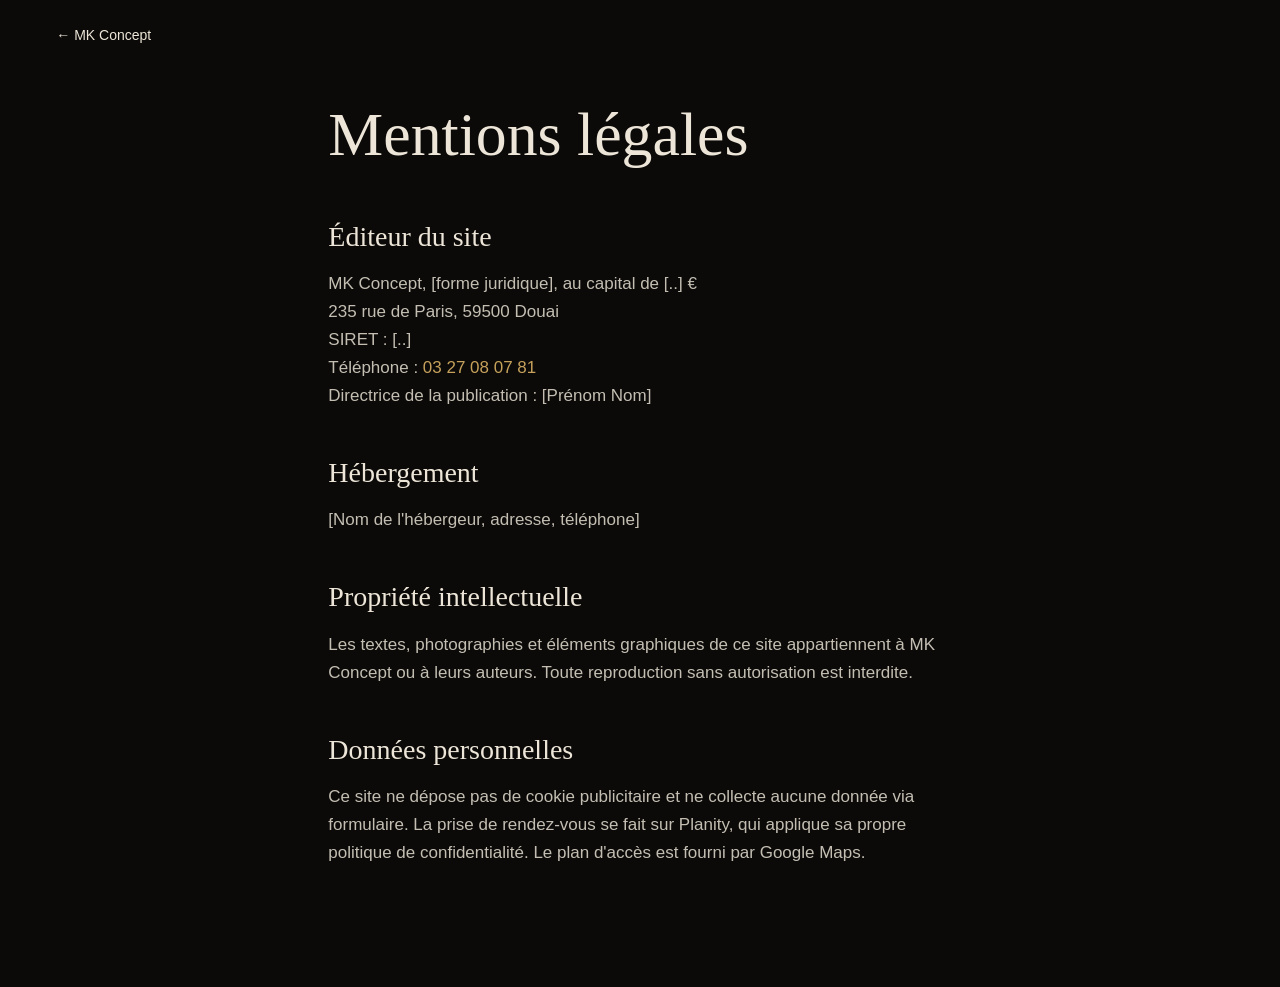
==== commit c99dc838: "Retour à la version avec la scène 3D du salon Restaure l'état du commit 77d511b : hero isométrique 3" ====
--- a/mentions-legales.html
+++ b/mentions-legales.html
@@ -6,19 +6,19 @@
   <title>Mentions légales · MK Concept</title>
   <meta name="robots" content="noindex">
   <link rel="icon" href="assets/img/favicon.svg" type="image/svg+xml">
-  <link rel="stylesheet" href="assets/css/site.css">
+  <link rel="stylesheet" href="assets/css/main.css">
   <style>
-    .legal { max-width: 46rem; margin: 0 auto; padding: 48px var(--g) 120px; }
-    .legal h1 { font-size: clamp(2rem, 1.2rem + 3.4vw, 3.5rem); font-weight: 600; letter-spacing: -0.028em; line-height: 1.07; margin-bottom: 40px; }
-    .legal h2 { font-size: 1.375rem; font-weight: 600; letter-spacing: -0.02em; margin: 36px 0 8px; }
-    .legal a { color: var(--link); }
-    .legal-back { display: inline-block; margin-bottom: 28px; font-size: .9375rem; color: var(--link); }
+    .legal { max-width: 46rem; padding-block: calc(var(--nav-h) + 40px) 120px; }
+    .legal h1 { font-family: var(--f-serif); font-weight: 400; font-size: var(--fs-h2); color: var(--c-cream); line-height: 1; margin-bottom: 48px; }
+    .legal h2 { font-family: var(--f-serif); font-weight: 400; font-size: 1.75rem; color: var(--c-cream); margin: 40px 0 10px; }
+    .legal a { color: var(--c-gold); }
+    .legal-back { position: fixed; top: 24px; left: var(--gutter); font-size: .875rem; color: var(--c-cream); }
   </style>
 </head>
 <body>
-  <main class="legal">
-    <a class="legal-back" href="index.html">‹ MK Concept</a>
-    <h1>Mentions légales</h1>
+  <a class="legal-back" href="index.html">← MK Concept</a>
+  <main class="wrap legal">
+    <h1>Mentions <em>légales</em></h1>
 
     <h2>Éditeur du site</h2>
     <p>MK Concept, [forme juridique], au capital de [..] €<br>
--- a/assets/css/main.css
+++ b/assets/css/main.css
@@ -0,0 +1,594 @@
+/* ==========================================================================
+   MK Concept — feuille principale
+   Variables en tête : couleurs, typographie, rythme, mouvement.
+   Les easings « spring » sont des courbes de ressort échantillonnées
+   (CSS linear()) pour les transitions qui ne suivent pas un doigt.
+   ========================================================================== */
+
+@font-face { font-family: "Caprasimo"; src: url("../fonts/Caprasimo.woff2") format("woff2"); font-weight: 400; font-style: normal; font-display: swap; }
+@font-face { font-family: "Familjen Grotesk"; src: url("../fonts/Familjen.woff2") format("woff2"); font-weight: 400 700; font-style: normal; font-display: swap; }
+@font-face { font-family: "Covered By Your Grace"; src: url("../fonts/CoveredByYourGrace.woff2") format("woff2"); font-weight: 400; font-style: normal; font-display: swap; }
+
+:root {
+  /* Couleurs */
+  --c-black: #0b0a09;
+  --c-black-2: #151311;
+  --c-tint: #100e0c;
+  --c-cream: #ede6d8;
+  --c-text: rgba(237, 230, 216, 0.82);
+  --c-dim: rgba(237, 230, 216, 0.6);
+  --c-faint: rgba(237, 230, 216, 0.13);
+  --c-gold: #c6a15b;
+
+  /* Typographie */
+  --f-serif: "Caprasimo", "Cooper Black", Georgia, serif;
+  --f-hand: "Covered By Your Grace", "Bradley Hand", cursive;
+  --f-sans: "Familjen Grotesk", "Helvetica Neue", Arial, sans-serif;
+  --fs-body: 1.0625rem;
+  --fs-small: 0.8125rem;
+  --fs-label: 0.6875rem;
+  --fs-h1: clamp(2.3rem, 1.2rem + 3.4vw, 4.2rem);
+  --fs-h2: clamp(2.1rem, 1.3rem + 3.2vw, 4rem);
+  --fs-xl: clamp(2.6rem, 1.4rem + 5.4vw, 6.4rem);
+  --fs-quote: clamp(1.55rem, 1.1rem + 1.9vw, 2.7rem);
+
+  /* Rythme */
+  --gutter: clamp(20px, 4.4vw, 64px);
+  --wrap: 1360px;
+  --section-y: clamp(72px, 10vw, 150px);
+  --nav-h: 64px;
+  --radius: 8px;
+  --hairline: 1px solid var(--c-faint);
+
+  /* Mouvement */
+  --ease-smooth: linear(0, 0.028, 0.0811, 0.1492, 0.2246, 0.3019, 0.3777, 0.4496, 0.5165, 0.5776, 0.6327, 0.6819, 0.7255, 0.7639, 0.7974, 0.8266, 0.8519, 0.8738, 0.895, 0.9108, 0.9243, 0.9359, 0.9457, 0.9541, 0.9612, 0.9672, 0.9724, 0.9767, 0.9804, 0.9835, 0.9861, 0.9883, 0.9902, 0.9917, 0.993, 0.9942, 1);
+  --dur-smooth: 0.51s;
+  --ease-lively: linear(0, 0.0255, 0.0779, 0.1483, 0.2295, 0.3046, 0.3913, 0.4756, 0.5553, 0.6288, 0.6953, 0.7542, 0.8057, 0.8499, 0.883, 0.9148, 0.9409, 0.962, 0.9786, 0.9915, 1.0011, 1.008, 1.0128, 1.0155, 1.0173, 1.018, 1.0178, 1.0171, 1.016, 1.0146, 1.0131, 1.0115, 1.0102, 1.0087, 1.0073, 1.0061, 1);
+  --dur-lively: 0.57s;
+  --ease-snappy: linear(0, 0.0319, 0.0872, 0.1566, 0.2326, 0.3101, 0.3856, 0.4571, 0.5233, 0.595, 0.6482, 0.6955, 0.7374, 0.7741, 0.8061, 0.834, 0.8581, 0.879, 0.8969, 0.9123, 0.9254, 0.9367, 0.9463, 0.9545, 0.9615, 0.9674, 0.9724, 0.9775, 0.981, 0.9839, 0.9864, 0.9886, 0.9904, 0.9919, 0.9931, 0.9942, 1);
+  --dur-snappy: 0.36s;
+}
+@supports not (transition-timing-function: linear(0, 1)) {
+  :root {
+    --ease-smooth: cubic-bezier(0.22, 1, 0.36, 1);
+    --ease-lively: cubic-bezier(0.34, 1.25, 0.5, 1);
+    --ease-snappy: cubic-bezier(0.3, 1, 0.4, 1);
+  }
+}
+
+/* --------------------------------------------------------------------------
+   Base
+   -------------------------------------------------------------------------- */
+*, *::before, *::after { box-sizing: border-box; }
+html { -webkit-text-size-adjust: 100%; text-size-adjust: 100%; background: var(--c-black); scroll-padding-top: calc(var(--nav-h) + 12px); }
+body {
+  margin: 0;
+  background: var(--c-black);
+  color: var(--c-text);
+  font-family: var(--f-sans);
+  font-weight: 400;
+  font-size: var(--fs-body);
+  line-height: 1.65;
+  font-optical-sizing: auto;
+  -webkit-font-smoothing: antialiased;
+  -moz-osx-font-smoothing: grayscale;
+  overflow-x: clip;
+}
+body.is-locked { overflow: hidden; }
+img, svg, canvas, iframe { display: block; max-width: 100%; }
+a { color: inherit; text-decoration: none; }
+button { font: inherit; color: inherit; background: none; border: 0; padding: 0; cursor: pointer; -webkit-tap-highlight-color: transparent; }
+h1, h2, h3, p, figure, blockquote, dl, dd { margin: 0; }
+ul, ol { margin: 0; padding: 0; list-style: none; }
+em { font-style: italic; }
+::selection { background: var(--c-gold); color: var(--c-black); }
+:focus-visible { outline: 1px solid var(--c-gold); outline-offset: 4px; }
+
+.sr-only { position: absolute !important; width: 1px; height: 1px; margin: -1px; padding: 0; overflow: hidden; clip: rect(0 0 0 0); white-space: nowrap; border: 0; }
+.skip-link { position: fixed; top: 12px; left: 12px; z-index: 300; padding: 10px 16px; background: var(--c-cream); color: var(--c-black); border-radius: 99px; font-size: var(--fs-small); transform: translateY(-160%); }
+.skip-link:focus { transform: none; }
+
+.wrap { width: 100%; max-width: calc(var(--wrap) + var(--gutter) * 2); margin-inline: auto; padding-inline: var(--gutter); }
+.section { position: relative; padding-block: var(--section-y); }
+.section--tint { background: var(--c-tint); }
+
+/* --------------------------------------------------------------------------
+   Typographie : le tracking suit la taille (serré en grand, ouvert en petit)
+   -------------------------------------------------------------------------- */
+.label { font-family: var(--f-sans); font-size: var(--fs-label); font-weight: 500; letter-spacing: 0.16em; text-transform: uppercase; line-height: 1.4; }
+.kicker { display: flex; align-items: center; gap: 14px; margin-bottom: clamp(18px, 2.2vw, 28px); font-size: var(--fs-label); font-weight: 500; letter-spacing: 0.16em; text-transform: uppercase; color: var(--c-dim); }
+.h2 { font-family: var(--f-serif); font-weight: 400; font-size: var(--fs-h2); line-height: 1; letter-spacing: -0.028em; color: var(--c-cream); }
+.h2--xl { font-size: var(--fs-xl); letter-spacing: -0.036em; line-height: 0.96; }
+.h2 em, .hero__title em, .quote em { color: var(--c-gold); }
+.body { max-width: 31em; margin-top: clamp(22px, 2.6vw, 34px); }
+.caption { margin-top: 14px; font-family: var(--f-serif); font-style: italic; font-size: 1.0625rem; letter-spacing: 0; color: var(--c-dim); }
+.line { display: block; overflow: hidden; padding-bottom: 0.1em; margin-bottom: -0.1em; }
+.line > span { display: block; }
+
+/* Compteur kilométrique */
+.odo { box-sizing: content-box; display: inline-flex; height: 1.6em; overflow: hidden; padding: 0 7px; border: 1px solid var(--c-faint); border-radius: 3px; color: var(--c-gold); font-variant-numeric: tabular-nums; line-height: 1.6; letter-spacing: 0.08em; }
+.odo__col { display: flex; flex-direction: column; align-self: flex-start; }
+.odo__col span { display: block; height: 1.6em; }
+
+/* --------------------------------------------------------------------------
+   Boutons : le retour est immédiat, dès l'appui
+   -------------------------------------------------------------------------- */
+.btn { position: relative; display: inline-flex; align-items: center; justify-content: center; gap: 14px; padding: 15px 26px; border-radius: 999px; font-size: 0.9rem; font-weight: 500; letter-spacing: 0.01em; white-space: nowrap; overflow: hidden; isolation: isolate; transition: color 0.4s, border-color 0.4s, transform 0.12s ease-out; }
+.btn::before { content: ""; position: absolute; inset: 0; z-index: -1; background: var(--c-gold); border-radius: inherit; transform: translateY(101%); transition: transform var(--dur-smooth) var(--ease-smooth); }
+.btn:hover::before, .btn:focus-visible::before { transform: none; }
+.btn:active { transform: scale(0.97); }
+.btn--fill { background: var(--c-cream); color: var(--c-black); }
+.btn--line { border: 1px solid rgba(237, 230, 216, 0.3); color: var(--c-cream); }
+.btn--line:hover, .btn--line:focus-visible { color: var(--c-black); border-color: var(--c-gold); }
+.btn--sm { padding: 10px 18px; font-size: 0.8125rem; }
+.btn--lg { padding: 19px 32px; font-size: 0.95rem; }
+.btn__arrow { width: 24px; height: 8px; flex: none; transition: transform var(--dur-smooth) var(--ease-smooth); }
+.btn:hover .btn__arrow { transform: translateX(4px); }
+.round { width: 44px; height: 44px; border: 1px solid rgba(237, 230, 216, 0.25); border-radius: 50%; font-size: 1.05rem; line-height: 1; transition: border-color 0.3s, color 0.3s, transform 0.12s ease-out, opacity 0.3s; }
+.round:hover { border-color: var(--c-gold); color: var(--c-gold); }
+.round:active { transform: scale(0.94); }
+.round[disabled] { opacity: 0.3; pointer-events: none; }
+.link-quiet { position: relative; padding: 6px 0; font-size: 0.9rem; color: var(--c-cream); }
+.link-quiet::after { content: ""; position: absolute; left: 0; right: 0; bottom: 2px; height: 1px; background: currentColor; opacity: 0.4; transform-origin: right; transition: transform var(--dur-smooth) var(--ease-smooth), opacity 0.3s; }
+.link-quiet:hover::after { transform: scaleX(0.4); opacity: 1; }
+
+/* Surfaces qu'on attrape : pas de sélection de texte ni de glisser-déposer natif en plein geste */
+.sheet__panel, .menu__panel, .lb__stage, .reel, .stage, .seg { -webkit-user-select: none; user-select: none; -webkit-touch-callout: none; }
+.sheet__panel a, .sheet__panel img, .reel a, .reel img { -webkit-user-drag: none; }
+
+/* Contrôle segmenté : la pastille glisse (ressort piloté en JS) */
+.seg { position: relative; display: inline-grid; grid-auto-flow: column; grid-auto-columns: 1fr; padding: 4px; border-radius: 999px; background: rgba(237, 230, 216, 0.07); border: 1px solid rgba(237, 230, 216, 0.1); }
+.seg__thumb { position: absolute; top: 4px; bottom: 4px; left: 0; width: 0; border-radius: 999px; background: var(--c-cream); transform: translate3d(var(--tx, 0px), 0, 0); will-change: transform, width; }
+.seg button { position: relative; z-index: 1; padding: 10px 18px; border-radius: 999px; font-size: 0.875rem; font-weight: 500; color: var(--c-text); transition: color 0.2s; white-space: nowrap; }
+.seg button[aria-checked="true"], .seg button[aria-selected="true"] { color: var(--c-black); }
+html:not(.js) .seg__thumb { display: none; }
+html:not(.js) .seg button[aria-checked="true"], html:not(.js) .seg button[aria-selected="true"] { background: var(--c-cream); }
+
+/* --------------------------------------------------------------------------
+   Navigation : une matière translucide, pas une barre opaque
+   -------------------------------------------------------------------------- */
+.nav { position: fixed; inset: 0 0 auto 0; z-index: 100; height: var(--nav-h); padding: 0 var(--gutter); display: flex; align-items: center; justify-content: space-between; gap: 16px; border-bottom: 1px solid transparent; transition: transform var(--dur-smooth) var(--ease-smooth), background-color 0.4s, border-color 0.4s, backdrop-filter 0.4s; }
+.nav.is-solid { background: rgba(11, 10, 9, 0.6); -webkit-backdrop-filter: blur(20px) saturate(150%); backdrop-filter: blur(20px) saturate(150%); border-color: rgba(237, 230, 216, 0.08); }
+.nav.is-hidden { transform: translateY(-100%); }
+.nav__logo { display: inline-flex; align-items: baseline; gap: 8px; color: var(--c-cream); }
+.monogram { font-family: var(--f-serif); font-weight: 400; letter-spacing: -0.03em; line-height: 1; color: var(--c-cream); }
+.monogram i { color: var(--c-gold); }
+.nav__logo .monogram { font-size: 2rem; }
+.nav__word { font-family: var(--f-serif); font-style: italic; font-size: 1.25rem; color: var(--c-dim); }
+@media (max-width: 400px) { .nav__word, .menu-toggle__label { display: none; } }
+.nav__actions { display: flex; align-items: center; gap: clamp(14px, 3vw, 34px); }
+.menu-toggle { display: inline-flex; align-items: center; gap: 12px; padding: 10px 0; font-size: 0.9rem; font-weight: 500; color: var(--c-cream); }
+.menu-toggle__bars { position: relative; width: 22px; height: 7px; }
+.menu-toggle__bars::before, .menu-toggle__bars::after { content: ""; position: absolute; left: 0; right: 0; height: 1px; background: currentColor; transition: transform var(--dur-smooth) var(--ease-smooth), right var(--dur-smooth) var(--ease-smooth); }
+.menu-toggle__bars::before { top: 0; }
+.menu-toggle__bars::after { bottom: 0; right: 7px; }
+.menu-toggle:hover .menu-toggle__bars::after { right: 0; }
+.menu-toggle[aria-expanded="true"] .menu-toggle__bars::before { transform: translateY(3px) rotate(45deg); }
+.menu-toggle[aria-expanded="true"] .menu-toggle__bars::after { transform: translateY(-3px) rotate(-45deg); right: 0; }
+
+/* --------------------------------------------------------------------------
+   Menu : un volet qui descend, qu'on remonte du doigt
+   -------------------------------------------------------------------------- */
+.menu { position: fixed; inset: 0; z-index: 95; visibility: hidden; pointer-events: none; }
+.menu.is-open, .menu.is-moving { visibility: visible; pointer-events: auto; }
+.menu__panel { position: absolute; inset: 0; overflow: auto; overscroll-behavior: contain; display: grid; grid-template-rows: 1fr auto; gap: 36px; padding: calc(var(--nav-h) + 28px) var(--gutter) calc(var(--gutter) + env(safe-area-inset-bottom)); background: rgba(13, 11, 9, 0.94); -webkit-backdrop-filter: blur(30px) saturate(140%); backdrop-filter: blur(30px) saturate(140%); transform: translate3d(0, var(--y, -100%), 0); will-change: transform; touch-action: none; }
+.menu__panel.is-scrollable { touch-action: pan-y; }
+.menu__list { align-self: center; }
+.menu__list li + li { border-top: var(--hairline); }
+.menu__link { display: flex; align-items: center; gap: clamp(16px, 3vw, 40px); padding: clamp(6px, 1.1vh, 14px) 0; font-family: var(--f-serif); font-size: clamp(2.3rem, min(7vw, 8.4vh), 6rem); line-height: 1.08; letter-spacing: -0.025em; color: var(--c-cream); transition: color 0.3s; }
+.menu__link .num { flex: none; width: 2.4rem; font-family: var(--f-sans); font-size: var(--fs-label); letter-spacing: 0.14em; color: var(--c-dim); }
+.menu__word { display: inline-block; transition: transform var(--dur-smooth) var(--ease-smooth); }
+.menu__link:hover, .menu__link:focus-visible { color: var(--c-gold); }
+.menu__link:hover .menu__word { transform: translateX(0.18em); }
+.menu__foot { display: grid; gap: 18px; font-size: 0.95rem; color: var(--c-dim); }
+.menu__foot .label { color: var(--c-cream); margin-bottom: 4px; }
+.menu__foot a:hover { color: var(--c-gold); }
+@media (min-width: 760px) { .menu__foot { grid-template-columns: repeat(3, auto); justify-content: space-between; } }
+
+html:not(.js) .menu:target { visibility: visible; pointer-events: auto; }
+html:not(.js) .menu__panel { transform: none; touch-action: auto; }
+
+/* --------------------------------------------------------------------------
+   Intro : compte-tours, puis rideau
+   -------------------------------------------------------------------------- */
+.intro { display: none; }
+.js .intro { position: fixed; inset: 0; z-index: 200; display: grid; place-items: center; background: var(--c-black); will-change: transform; }
+.intro__dial { position: relative; width: min(58vw, 250px); aspect-ratio: 1; }
+.intro__dial svg { position: absolute; inset: 0; width: 100%; height: 100%; overflow: visible; }
+.intro__mono { position: absolute; inset: 0; display: grid; place-items: center; font-size: clamp(3rem, 13vw, 4.6rem); }
+.intro__mono .monogram { clip-path: inset(100% 0 0 0); }
+.dial-arc { fill: none; stroke: var(--c-faint); stroke-width: 1; }
+.dial-tick { stroke: rgba(237, 230, 216, 0.45); stroke-width: 1; }
+.dial-tick--red { stroke: var(--c-gold); }
+.dial-needle { stroke: var(--c-cream); stroke-width: 1.25; stroke-linecap: round; }
+.dial-hub { fill: var(--c-gold); }
+
+/* --------------------------------------------------------------------------
+   Jauge de défilement (ordinateur)
+   -------------------------------------------------------------------------- */
+.gauge { display: none; }
+@media (min-width: 960px) {
+  .js .gauge { display: block; position: fixed; right: var(--gutter); bottom: 26px; z-index: 80; width: 52px; pointer-events: none; opacity: 0; transition: opacity 0.6s; }
+  .js .gauge.is-on { opacity: 1; }
+}
+.gauge svg { width: 100%; height: auto; overflow: visible; }
+.gauge__value { display: block; margin-top: 4px; text-align: center; font-size: 0.5625rem; font-weight: 500; letter-spacing: 0.18em; font-variant-numeric: tabular-nums; color: var(--c-dim); }
+
+/* --------------------------------------------------------------------------
+   Grain de film (fixe, statique : aucun coût d'animation)
+   -------------------------------------------------------------------------- */
+.grain { position: fixed; inset: 0; z-index: 250; pointer-events: none; opacity: 0.055; background-image: url("data:image/svg+xml,%3Csvg xmlns='http://www.w3.org/2000/svg' width='220' height='220'%3E%3Cfilter id='n'%3E%3CfeTurbulence type='fractalNoise' baseFrequency='.85' numOctaves='3' stitchTiles='stitch'/%3E%3CfeColorMatrix values='0 0 0 0 1 0 0 0 0 .95 0 0 0 0 .86 0 0 0 1 0'/%3E%3C/filter%3E%3Crect width='100%25' height='100%25' filter='url(%23n)'/%3E%3C/svg%3E"); }
+
+/* --------------------------------------------------------------------------
+   Hero : le salon en miniature
+   -------------------------------------------------------------------------- */
+.hero { position: relative; display: grid; gap: 12px; padding: calc(var(--nav-h) + 8px) var(--gutter) 36px; grid-template-areas: "top" "stage" "views" "bottom"; overflow: clip; isolation: isolate; }
+.hero::before { content: ""; position: absolute; inset: 0; z-index: -1; background: radial-gradient(60% 52% at 60% 46%, rgba(198, 161, 91, 0.13) 0%, rgba(198, 161, 91, 0) 70%), radial-gradient(40% 40% at 10% 100%, rgba(122, 63, 36, 0.12) 0%, rgba(122, 63, 36, 0) 70%); pointer-events: none; }
+.hero__top { grid-area: top; padding-top: 8px; }
+.hero__title { font-family: var(--f-serif); font-weight: 400; font-size: var(--fs-h1); line-height: 0.98; letter-spacing: -0.032em; color: var(--c-cream); }
+.hero__bottom { grid-area: bottom; display: grid; gap: 20px; padding-top: 6px; }
+.hero__sub { max-width: 26em; font-size: 1.125rem; line-height: 1.5; color: var(--c-text); }
+.hero__ctas { display: flex; flex-wrap: wrap; align-items: center; gap: 14px 26px; }
+.hero__proof { font-size: var(--fs-small); color: var(--c-dim); }
+.hero__proof span { color: var(--c-gold); }
+
+.stage { grid-area: stage; position: relative; width: 100%; aspect-ratio: 6 / 5; touch-action: pan-y; user-select: none; -webkit-user-select: none; cursor: grab; outline-offset: -4px; }
+.stage.is-drag { cursor: grabbing; }
+.stage__poster, .stage__canvas { position: absolute; inset: 0; width: 100%; height: 100%; }
+.stage__poster { object-fit: contain; transition: opacity 0.5s ease 0.1s; pointer-events: none; }
+.stage__canvas { opacity: 0; transition: opacity 0.5s ease; }
+.stage.is-live .stage__canvas { opacity: 1; }
+.stage.is-live .stage__poster { opacity: 0; }
+.stage__spots { position: absolute; inset: 0; pointer-events: none; }
+.spot { position: absolute; left: 0; top: 0; display: inline-flex; flex-direction: column; align-items: flex-start; gap: 1px; padding: 9px 15px 9px 28px; border-radius: 18px; background: rgba(11, 10, 9, 0.66); -webkit-backdrop-filter: blur(16px) saturate(150%); backdrop-filter: blur(16px) saturate(150%); border: 1px solid rgba(237, 230, 216, 0.16); color: var(--c-cream); text-align: left; line-height: 1.25; opacity: 0; visibility: hidden; pointer-events: none; transform: translate3d(var(--x, 0px), var(--y, 0px), 0) translate(-50%, calc(-100% - 12px)); transition: opacity 0.35s, visibility 0s 0.35s, background-color 0.3s, color 0.3s, border-color 0.3s; will-change: transform, opacity; }
+.spot.is-on { opacity: 1; visibility: visible; pointer-events: auto; transition-delay: 0s; }
+.spot::before { content: ""; position: absolute; left: 12px; top: 50%; width: 7px; height: 7px; margin-top: -3.5px; border-radius: 50%; background: var(--c-gold); }
+.spot span { font-size: 0.875rem; font-weight: 500; }
+.spot i { font-style: normal; font-size: 0.75rem; color: var(--c-dim); transition: color 0.3s; }
+.spot:hover, .spot:focus-visible { background: var(--c-cream); color: var(--c-black); border-color: var(--c-cream); }
+.spot:hover i, .spot:focus-visible i { color: rgba(11, 10, 9, 0.62); }
+.spot:active { transition-duration: 0.1s; }
+.stage__hint { position: absolute; left: 0; right: 0; bottom: 0; text-align: center; font-size: var(--fs-small); color: var(--c-dim); pointer-events: none; transition: opacity 0.6s; }
+.stage__hint em { color: var(--c-dim); opacity: 0.8; }
+.stage__arrows { color: var(--c-gold); letter-spacing: 0.08em; }
+.stage.is-used .stage__hint { opacity: 0; }
+.views { grid-area: views; justify-self: center; }
+.views .seg button { padding: 10px 16px; }
+
+@media (min-width: 960px) {
+  .hero { grid-template-columns: minmax(0, 5fr) minmax(0, 7fr); grid-template-rows: auto auto auto; grid-template-areas: "top stage" "bottom stage" "bottom views"; align-content: center; align-items: start; column-gap: clamp(8px, 2vw, 32px); min-height: 100svh; padding-bottom: 28px; }
+  .hero__top { align-self: end; }
+  .hero__bottom { align-self: start; padding-top: 10px; }
+  .stage { align-self: center; margin-right: calc(var(--gutter) * -0.5); }
+  .views { align-self: end; }
+}
+
+/* --------------------------------------------------------------------------
+   Sections en deux colonnes
+   -------------------------------------------------------------------------- */
+.two { display: grid; gap: 44px; align-items: center; }
+.two__media { position: relative; }
+.arch { position: relative; overflow: hidden; aspect-ratio: 4 / 5; border-radius: 999px 999px var(--radius) var(--radius); background: var(--c-black-2); }
+.arch--portrait { aspect-ratio: 3 / 4; }
+.arch img { width: 100%; height: 100%; object-fit: cover; }
+.soon { position: absolute; left: 0; right: 0; bottom: 18px; text-align: center; font-size: var(--fs-label); font-weight: 500; letter-spacing: 0.16em; text-transform: uppercase; color: rgba(237, 230, 216, 0.75); text-shadow: 0 1px 12px rgba(0, 0, 0, 0.7); }
+@media (min-width: 900px) {
+  .two { grid-template-columns: repeat(12, 1fr); column-gap: 24px; }
+  .two__copy { grid-column: 1 / span 5; }
+  .two__media { grid-column: 7 / span 5; }
+  .two--flip .two__media { grid-column: 2 / span 4; grid-row: 1; }
+  .two--flip .two__copy { grid-column: 7 / span 6; grid-row: 1; }
+}
+.facts { display: grid; gap: 18px; margin-top: clamp(30px, 3.4vw, 46px); max-width: 31em; }
+.facts li { display: grid; grid-template-columns: 7.5rem 1fr; gap: 16px; align-items: baseline; padding-top: 16px; border-top: var(--hairline); font-size: 0.95rem; color: var(--c-dim); }
+.facts__k { font-family: var(--f-serif); font-size: 1.5rem; line-height: 1.1; color: var(--c-cream); letter-spacing: -0.01em; }
+.quote { font-family: var(--f-serif); font-size: var(--fs-quote); line-height: 1.12; letter-spacing: -0.018em; color: var(--c-cream); }
+.signature { display: flex; align-items: baseline; gap: 16px; margin-top: 32px; font-family: var(--f-serif); font-style: italic; font-size: 2.25rem; line-height: 1; color: var(--c-gold); }
+.signature .label { font-style: normal; font-family: var(--f-sans); color: var(--c-dim); }
+
+/* --------------------------------------------------------------------------
+   Elle & lui : le panneau regardé s'ouvre (ressort CSS)
+   -------------------------------------------------------------------------- */
+.duo__head { margin-bottom: clamp(32px, 4vw, 60px); }
+.duo__row { display: grid; gap: 10px; padding-inline: 10px; }
+.panel { position: relative; display: flex; align-items: flex-end; min-height: 66svh; border-radius: var(--radius); overflow: hidden; isolation: isolate; color: var(--c-cream); -webkit-tap-highlight-color: transparent; }
+.panel img { position: absolute; inset: 0; z-index: -2; width: 100%; height: 100%; object-fit: cover; transition: transform 1.2s var(--ease-smooth); }
+.panel::after { content: ""; position: absolute; inset: 0; z-index: -1; background: linear-gradient(to top, rgba(11, 10, 9, 0.88) 0%, rgba(11, 10, 9, 0.22) 52%, rgba(11, 10, 9, 0) 100%); }
+.panel__body { display: grid; gap: 10px; padding: clamp(22px, 3vw, 44px); max-width: 32rem; }
+.panel__tag { color: var(--c-gold); }
+.panel__title { font-family: var(--f-serif); font-size: clamp(3.2rem, 1.8rem + 5vw, 6.6rem); line-height: 0.95; letter-spacing: -0.032em; }
+.panel__text { color: var(--c-text); }
+.panel__cta { display: inline-flex; gap: 10px; margin-top: 4px; font-size: 0.9rem; font-weight: 500; }
+.panel__cta span { transition: transform var(--dur-smooth) var(--ease-smooth); }
+.panel:hover .panel__cta span { transform: translateX(6px); }
+.panel:hover img { transform: scale(1.04); }
+@media (min-width: 900px) {
+  .duo__row { display: flex; height: min(76vh, 720px); padding-inline: var(--gutter); gap: 14px; }
+  .panel { flex: 1 1 0; min-height: 0; transition: flex-grow var(--dur-lively) var(--ease-lively); }
+  .duo__row:hover .panel { flex-grow: 0.7; }
+  .duo__row .panel:hover { flex-grow: 1.55; }
+  .duo__row:hover .panel:not(:hover) img { opacity: 0.55; }
+  .panel img { transition: transform 1.2s var(--ease-smooth), opacity 0.6s; }
+  .panel__cta { opacity: 0; transform: translateY(8px); transition: opacity 0.4s, transform var(--dur-smooth) var(--ease-smooth); }
+  .panel:hover .panel__cta, .panel:focus-visible .panel__cta { opacity: 1; transform: none; }
+}
+
+/* --------------------------------------------------------------------------
+   Tarifs
+   -------------------------------------------------------------------------- */
+.carte__head { display: grid; gap: 28px; margin-bottom: clamp(30px, 4vw, 56px); }
+@media (min-width: 900px) { .carte__head { grid-template-columns: 1fr auto; align-items: end; } }
+.tabpanel[hidden] { display: none; }
+.tabpanel + .tabpanel { margin-top: 48px; }
+.js .tabpanel + .tabpanel { margin-top: 0; }
+.tabpanel__title { font-family: var(--f-serif); font-weight: 400; font-size: 2rem; color: var(--c-cream); margin-bottom: 14px; }
+.js .tabpanel__title { position: absolute; width: 1px; height: 1px; overflow: hidden; clip: rect(0 0 0 0); }
+.services { border-top: var(--hairline); }
+.service { position: relative; display: grid; grid-template-columns: 1fr auto; grid-template-areas: "piece piece" "name price"; align-items: start; gap: 4px 20px; padding: 20px 0 22px; border-bottom: var(--hairline); }
+.piece { grid-area: piece; font-size: 0.625rem; font-weight: 500; letter-spacing: 0.18em; text-transform: uppercase; color: var(--c-gold); }
+.service__name { grid-area: name; font-family: var(--f-serif); font-size: clamp(1.6rem, 1.2rem + 1.6vw, 2.7rem); line-height: 1.05; letter-spacing: -0.02em; color: var(--c-cream); transition: color 0.4s, transform var(--dur-smooth) var(--ease-smooth); }
+.service__name em { color: var(--c-dim); transition: color 0.4s; }
+.service__meta { display: block; margin-top: 6px; font-family: var(--f-sans); font-size: var(--fs-small); line-height: 1.4; letter-spacing: 0; color: var(--c-dim); }
+.service__price { grid-area: price; position: relative; font-family: var(--f-serif); font-size: clamp(1.25rem, 1.1rem + 0.5vw, 1.6rem); letter-spacing: -0.01em; color: var(--c-cream); white-space: nowrap; font-variant-numeric: tabular-nums; }
+.service__link { position: absolute; inset: 0; z-index: 1; }
+.service__link:focus-visible { outline-offset: -2px; }
+@media (min-width: 900px) {
+  .service { grid-template-columns: 6.5rem 1fr auto; grid-template-areas: "piece name price"; align-items: center; padding: 26px 0; }
+  .service:hover .service__name { color: var(--c-gold); transform: translateX(12px); }
+  .service:hover .service__name em { color: rgba(198, 161, 91, 0.7); }
+  .service__price { transition: padding-right var(--dur-smooth) var(--ease-smooth); }
+  .service__price::after { content: "→"; position: absolute; right: 0; top: 50%; transform: translate(-6px, -50%); opacity: 0; color: var(--c-gold); font-family: var(--f-sans); font-size: 1rem; transition: opacity 0.3s, transform var(--dur-smooth) var(--ease-smooth); }
+  .service:hover .service__price { padding-right: 28px; }
+  .service:hover .service__price::after { opacity: 1; transform: translate(0, -50%); }
+}
+.carte__foot { display: grid; gap: 22px; margin-top: clamp(28px, 4vw, 44px); }
+.note { max-width: 30em; font-size: 0.95rem; color: var(--c-dim); }
+@media (min-width: 900px) { .carte__foot { grid-template-columns: 1fr auto; align-items: center; } }
+
+/* --------------------------------------------------------------------------
+   Réalisations : on attrape, on lance, ça glisse
+   -------------------------------------------------------------------------- */
+.works { padding-bottom: calc(var(--section-y) * 0.8); overflow: clip; }
+.works__head { display: grid; gap: 26px; margin-bottom: clamp(30px, 3.6vw, 52px); }
+.works__tools { display: flex; align-items: center; justify-content: space-between; gap: 14px; flex-wrap: wrap; }
+.reel__nav { display: none; gap: 10px; }
+@media (min-width: 900px) {
+  .works__head { grid-template-columns: 1fr auto; align-items: end; }
+  .works__tools { justify-content: flex-end; gap: 22px; }
+  .reel__nav { display: flex; }
+}
+.reel { position: relative; overflow-x: auto; scrollbar-width: none; cursor: grab; touch-action: pan-y; outline-offset: -4px; --h: clamp(300px, 54svh, 540px); }
+.reel::-webkit-scrollbar { display: none; }
+.reel.is-js { overflow: hidden; }
+.reel.is-drag { cursor: grabbing; }
+.reel__track { display: flex; gap: clamp(14px, 2vw, 28px); padding-inline: var(--gutter); width: max-content; align-items: flex-start; will-change: transform; }
+.shot { flex: none; width: min(calc(var(--h) * var(--ar)), 78vw); }
+.shot[hidden] { display: none; }
+.shot__btn { display: block; width: 100%; aspect-ratio: var(--ar); border-radius: var(--radius); overflow: hidden; background: var(--c-black-2); cursor: inherit; }
+.shot__btn img { width: 100%; height: 100%; object-fit: cover; transition: transform 1.2s var(--ease-smooth); pointer-events: none; }
+.shot__btn:hover img { transform: scale(1.04); }
+.shot figcaption { display: flex; align-items: baseline; gap: 12px; margin-top: 14px; font-family: var(--f-serif); font-size: 1.25rem; letter-spacing: -0.005em; color: var(--c-cream); }
+.shot figcaption .label { font-family: var(--f-sans); color: var(--c-gold); font-size: 0.625rem; }
+.shot--end { display: grid; place-content: center; gap: 12px; aspect-ratio: var(--ar); height: auto; border: var(--hairline); border-radius: var(--radius); text-align: center; color: var(--c-dim); transition: border-color 0.3s; }
+.shot--end .shot__handle { font-family: var(--f-serif); font-size: 1.75rem; color: var(--c-cream); transition: color 0.3s; }
+.shot--end:hover { border-color: var(--c-gold); }
+.shot--end:hover .shot__handle { color: var(--c-gold); }
+.reel__bar { height: 1px; margin-top: clamp(26px, 3vw, 40px); background: var(--c-faint); overflow: hidden; }
+.reel__bar span { display: block; height: 100%; background: var(--c-gold); transform-origin: left; transform: scaleX(0.2); }
+html:not(.js) .reel__bar { display: none; }
+
+/* --------------------------------------------------------------------------
+   Avis, rendez-vous, contact
+   -------------------------------------------------------------------------- */
+.avis__score { display: grid; gap: 24px; align-items: end; }
+.avis__note { font-family: var(--f-serif); font-size: clamp(7rem, 4rem + 16vw, 17rem); line-height: 0.82; letter-spacing: -0.05em; color: var(--c-cream); }
+.avis__note span { font-style: italic; font-size: 0.3em; letter-spacing: 0; color: var(--c-gold); margin-left: 0.08em; }
+.avis__side { display: grid; gap: 16px; justify-items: start; max-width: 30rem; padding-bottom: 1vw; }
+.avis__count { color: var(--c-dim); }
+.avis__summary { font-family: var(--f-serif); font-size: clamp(1.6rem, 1.2rem + 1.4vw, 2.5rem); line-height: 1.12; letter-spacing: -0.015em; color: var(--c-cream); }
+.avis__summary em { color: var(--c-gold); }
+@media (min-width: 900px) { .avis__score { grid-template-columns: auto 1fr; gap: 6vw; } }
+
+.resa { text-align: center; overflow: clip; }
+.resa::before { content: ""; position: absolute; inset: 0; background: radial-gradient(48% 55% at 50% 62%, rgba(198, 161, 91, 0.1) 0%, rgba(198, 161, 91, 0) 70%); pointer-events: none; }
+.resa__inner { position: relative; display: grid; justify-items: center; }
+.resa .kicker { justify-content: center; }
+.resa__sub { max-width: 28em; margin-top: 26px; font-size: 1.125rem; color: var(--c-text); }
+.resa__ctas { display: flex; flex-wrap: wrap; justify-content: center; gap: 12px; margin-top: 36px; }
+
+.status { display: inline-flex; align-items: center; gap: 10px; margin-top: 22px; font-size: 0.95rem; color: var(--c-text); }
+.status::before { content: ""; width: 8px; height: 8px; border-radius: 50%; background: var(--c-dim); }
+.status[data-open="true"]::before { background: #7fb98a; }
+.status[data-open="false"]::before { background: #b4755a; }
+.status:empty { display: none; }
+.contact__grid { display: grid; gap: 52px; }
+.contact__list { display: grid; gap: 16px; margin-top: 34px; }
+.contact__list div { display: grid; gap: 2px; }
+.contact__list dt { color: var(--c-dim); }
+.contact__list dd { font-family: var(--f-serif); font-size: 1.65rem; letter-spacing: -0.01em; color: var(--c-cream); }
+.contact__list a { transition: color 0.3s; }
+.contact__list a:hover { color: var(--c-gold); }
+.hours { width: 100%; max-width: 26rem; margin-top: 36px; border-collapse: collapse; }
+.hours caption { text-align: left; color: var(--c-dim); padding-bottom: 10px; }
+.hours th, .hours td { padding: 10px 0; border-bottom: var(--hairline); font-weight: 400; text-align: left; }
+.hours td { text-align: right; font-variant-numeric: tabular-nums; }
+.hours tr.is-today th, .hours tr.is-today td { color: var(--c-gold); }
+.hours tr.is-today th::after { content: " · aujourd'hui"; font-size: var(--fs-small); }
+.contact__map { position: relative; border-radius: var(--radius); overflow: hidden; aspect-ratio: 4 / 5; max-height: 78vh; background: var(--c-black-2); }
+.contact__map-fallback { position: absolute; inset: 0; display: grid; align-content: center; justify-items: center; gap: 14px; text-align: center; font-family: var(--f-serif); font-size: clamp(1.6rem, 1.2rem + 1.4vw, 2.4rem); line-height: 1.1; color: var(--c-cream); }
+.contact__map-fallback .label { color: var(--c-dim); }
+.contact__map-fallback .link-quiet { font-family: var(--f-sans); }
+.contact__map iframe { position: relative; z-index: 1; width: 100%; height: 100%; border: 0; filter: grayscale(1) invert(0.92) sepia(0.28) contrast(0.88) brightness(0.92); }
+@media (min-width: 900px) {
+  .contact__grid { grid-template-columns: 5fr 6fr; gap: 6vw; align-items: stretch; }
+  .contact__map { aspect-ratio: auto; max-height: none; min-height: 560px; }
+}
+
+/* --------------------------------------------------------------------------
+   Pied de page : l'unique dégradé or du site
+   -------------------------------------------------------------------------- */
+.footer { position: relative; padding-top: clamp(72px, 9vw, 130px); overflow: clip; border-top: var(--hairline); }
+.footer__top { display: grid; gap: 26px; }
+.footer__line { font-family: var(--f-serif); font-size: clamp(1.75rem, 1.3rem + 1.8vw, 3rem); line-height: 1.08; letter-spacing: -0.02em; color: var(--c-cream); }
+.footer__line em { color: var(--c-dim); }
+.footer__btns { display: flex; flex-wrap: wrap; gap: 10px; }
+@media (min-width: 760px) { .footer__top { grid-template-columns: 1fr auto; align-items: end; } }
+.footer__mk { margin: clamp(30px, 5vw, 60px) 0 -0.16em; font-family: var(--f-serif); font-size: clamp(10rem, 44vw, 46rem); line-height: 0.8; letter-spacing: -0.045em; text-align: center; background: linear-gradient(100deg, #6e5328 0%, #a9864a 30%, #e3c88f 46%, #c6a15b 54%, #8e6f38 72%, #5e4622 100%); background-size: 220% 100%; background-position: 100% 0; -webkit-background-clip: text; background-clip: text; color: transparent; user-select: none; }
+.footer__mk i { font-style: italic; }
+@media (prefers-reduced-motion: no-preference) { .footer__mk { animation: sheen 9s ease-in-out infinite alternate; } }
+@keyframes sheen { to { background-position: 0% 0; } }
+.footer__legal { position: relative; display: flex; flex-wrap: wrap; justify-content: space-between; gap: 8px 24px; padding-block: 22px; border-top: var(--hairline); font-size: var(--fs-small); color: var(--c-dim); background: var(--c-black); }
+.footer__legal a:hover { color: var(--c-gold); }
+@media (max-width: 959px) { .footer__legal { padding-bottom: calc(92px + env(safe-area-inset-bottom)); } }
+@media (min-width: 960px) { .footer__legal { padding-right: calc(var(--gutter) + 80px); } }
+
+/* --------------------------------------------------------------------------
+   Barre mobile
+   -------------------------------------------------------------------------- */
+.dock { position: fixed; left: 12px; right: 12px; bottom: max(12px, env(safe-area-inset-bottom)); z-index: 85; display: grid; grid-template-columns: 1fr auto; gap: 8px; padding: 7px; border-radius: 999px; background: rgba(20, 18, 15, 0.7); -webkit-backdrop-filter: blur(22px) saturate(150%); backdrop-filter: blur(22px) saturate(150%); border: 1px solid rgba(237, 230, 216, 0.12); transform: translateY(calc(100% + 28px)); transition: transform var(--dur-smooth) var(--ease-smooth); }
+.dock.is-on { transform: none; }
+.dock .btn { padding-block: 13px; }
+@media (min-width: 960px) { .dock { display: none; } }
+
+/* --------------------------------------------------------------------------
+   Volet « Horaires et accès »
+   -------------------------------------------------------------------------- */
+.sheet { position: fixed; inset: 0; z-index: 130; visibility: hidden; pointer-events: none; }
+.sheet.is-open, .sheet.is-moving { visibility: visible; pointer-events: auto; }
+.sheet__scrim { position: absolute; inset: 0; background: rgba(0, 0, 0, 0.62); opacity: var(--scrim, 0); }
+.sheet__panel { position: absolute; left: 0; right: 0; bottom: 0; margin-inline: auto; max-width: 560px; max-height: 92svh; overflow: auto; overscroll-behavior: contain; padding: 8px 24px calc(24px + env(safe-area-inset-bottom)); border-radius: 26px 26px 0 0; background: rgba(24, 21, 18, 0.88); -webkit-backdrop-filter: blur(32px) saturate(150%); backdrop-filter: blur(32px) saturate(150%); border: 1px solid rgba(237, 230, 216, 0.12); border-bottom: 0; transform: translate3d(0, var(--y, 110%), 0); will-change: transform; touch-action: none; outline: 0; }
+.sheet__panel.is-scrollable { touch-action: pan-y; }
+.sheet__grip { width: 40px; height: 5px; margin: 6px auto 18px; border-radius: 3px; background: rgba(237, 230, 216, 0.28); touch-action: none; }
+.sheet__title { font-family: var(--f-serif); font-weight: 400; font-size: 2.2rem; letter-spacing: -0.025em; color: var(--c-cream); }
+.hours--sheet { margin-top: 20px; max-width: none; }
+.sheet__addr { margin-top: 18px; color: var(--c-dim); }
+.sheet__actions { display: flex; flex-wrap: wrap; gap: 8px; margin-top: 18px; }
+.sheet__actions .btn { flex: 1 1 auto; }
+.sheet__close { display: block; margin: 18px auto 0; padding: 10px 18px; font-size: 0.9rem; color: var(--c-dim); }
+@media (min-width: 900px) { .sheet__panel { bottom: 28px; border-radius: 26px; border-bottom: 1px solid rgba(237, 230, 216, 0.12); } }
+
+/* --------------------------------------------------------------------------
+   Visionneuse
+   -------------------------------------------------------------------------- */
+.lb { position: fixed; inset: 0; z-index: 140; visibility: hidden; pointer-events: none; }
+.lb.is-open, .lb.is-moving { visibility: visible; pointer-events: auto; }
+.lb__scrim { position: absolute; inset: 0; background: rgba(8, 7, 6, 0.96); opacity: var(--scrim, 0); }
+.lb__stage { position: absolute; inset: 60px 16px 84px; display: grid; grid-template-rows: 1fr auto; gap: 14px; touch-action: none; outline: 0; }
+.lb__slide { display: grid; place-items: center; min-height: 0; transform: translate3d(var(--x, 0px), var(--y, 0px), 0) scale(var(--s, 1)); will-change: transform; }
+.lb__img { max-width: 100%; max-height: 100%; width: auto; height: auto; border-radius: var(--radius); object-fit: contain; user-select: none; -webkit-user-drag: none; }
+.lb__caption { text-align: center; font-family: var(--f-serif); font-size: 1.4rem; color: var(--c-cream); opacity: var(--scrim, 0); }
+.lb__close { position: absolute; top: 14px; right: var(--gutter); padding: 12px 6px; font-size: 0.9rem; font-weight: 500; color: var(--c-cream); opacity: var(--scrim, 0); }
+.lb__prev, .lb__next { position: absolute; top: 50%; margin-top: -22px; opacity: var(--scrim, 0); background: rgba(11, 10, 9, 0.5); }
+.lb__prev { left: 12px; }
+.lb__next { right: 12px; }
+@media (max-width: 700px) { .lb__prev, .lb__next { display: none; } }
+
+/* --------------------------------------------------------------------------
+   Apparitions au défilement : peu, et jamais toutes pareilles
+   -------------------------------------------------------------------------- */
+.js.motion [data-reveal="lines"] .line > span { transform: translateY(105%); transition: transform var(--dur-smooth) var(--ease-smooth); transition-delay: calc(var(--i, 0) * 70ms); }
+.js.motion [data-reveal="lines"].is-in .line > span { transform: none; }
+.js.motion .hero__title .line > span { transform: translateY(105%); }
+.js.motion .hero.is-in .hero__title .line > span { transform: none; transition: transform 1.1s var(--ease-smooth); transition-delay: calc(var(--i, 0) * 90ms); }
+.js.motion .hero__kicker, .js.motion .hero__bottom > * { opacity: 0; }
+.js.motion .hero.is-in .hero__kicker, .js.motion .hero.is-in .hero__bottom > * { opacity: 1; transition: opacity 0.9s ease; transition-delay: calc(0.5s + var(--i, 0) * 110ms); }
+.js.motion [data-reveal="clip"] > .arch { clip-path: inset(100% 0 0 0); }
+.js.motion [data-reveal="clip"].is-in > .arch { clip-path: inset(0 0 0 0); transition: clip-path 1.2s var(--ease-smooth); }
+.js.motion [data-reveal="clip"] img { transform: scale(1.14); }
+.js.motion [data-reveal="clip"].is-in img { transform: none; transition: transform 1.6s var(--ease-smooth); }
+.js.motion .odo__col { transform: translateY(0); }
+.js.motion .odo.is-in .odo__col { transform: translateY(var(--ty)); transition: transform 1.5s var(--ease-smooth); transition-delay: calc(var(--i, 0) * 120ms); }
+
+/* --------------------------------------------------------------------------
+   Préférences d'accessibilité
+   -------------------------------------------------------------------------- */
+@media (prefers-reduced-motion: reduce) {
+  *, *::before, *::after { animation-duration: 0.01ms !important; animation-iteration-count: 1 !important; transition-duration: 0.01ms !important; scroll-behavior: auto !important; }
+}
+@media (prefers-reduced-transparency: reduce) {
+  .nav.is-solid, .menu__panel, .sheet__panel, .dock, .spot { -webkit-backdrop-filter: none; backdrop-filter: none; }
+  .nav.is-solid { background: var(--c-black); }
+  .menu__panel { background: var(--c-black-2); }
+  .sheet__panel { background: var(--c-black-2); }
+  .dock { background: var(--c-black-2); }
+  .spot { background: var(--c-black); }
+}
+@media (prefers-contrast: more) {
+  :root { --c-text: rgba(237, 230, 216, 0.95); --c-dim: rgba(237, 230, 216, 0.8); --c-faint: rgba(237, 230, 216, 0.3); }
+  .seg, .dock, .spot, .sheet__panel { border-color: rgba(237, 230, 216, 0.5); }
+}
+
+
+/* ==========================================================================
+   v3 : enseigne & atelier
+   Caprasimo (titres), Familjen Grotesk (texte), écriture à la main (annotations)
+   ========================================================================== */
+em { font-style: normal; }
+.h2 em, .hero__title em, .quote em, .avis__summary em { color: inherit; }
+.h2, .h2--xl, .hero__title, .quote, .panel__title, .service__name, .menu__link, .avis__summary, .footer__line, .sheet__title, .tabpanel__title, .contact__list dd, .shot figcaption, .avis__note, .facts__k, .service__price, .contact__map-fallback { letter-spacing: 0; line-height: 1.08; }
+.hero__title { line-height: 1.04; }
+.panel__title { font-size: clamp(2.6rem, 1.6rem + 4vw, 5.4rem); }
+.service__name { font-size: clamp(1.3rem, 1.05rem + 1.1vw, 2rem); }
+.menu__link { font-size: clamp(2rem, min(6.4vw, 7.6vh), 4.6rem); }
+.avis__note { font-size: clamp(5rem, 3rem + 11vw, 11rem); line-height: 0.9; }
+.service__meta, .service__name em { font-family: var(--f-sans); }
+.service__name em { font-family: inherit; }
+.monogram { letter-spacing: 0; }
+
+/* Les petits titres de section s'écrivent à la main, en marge */
+.kicker { gap: 0; font-family: var(--f-hand); font-size: 1.6rem; font-weight: 400; letter-spacing: 0; text-transform: none; color: var(--c-gold); transform: rotate(-2deg); transform-origin: left center; line-height: 1; margin-bottom: clamp(10px, 1.6vw, 18px); }
+.hero__kicker { font-size: 1.75rem; }
+.caption { font-family: var(--f-hand); font-style: normal; font-size: 1.35rem; color: var(--c-gold); transform: rotate(-1.5deg); transform-origin: left; }
+.stage__hint { font-family: var(--f-hand); font-size: 1.4rem; color: var(--c-gold); }
+.stage__hint em { color: var(--c-dim); font-family: var(--f-sans); font-size: 0.75rem; }
+.signature { font-family: var(--f-hand); font-style: normal; font-size: 2.6rem; }
+
+/* Boutons : rectangles aux angles à peine cassés, comme une plaque */
+.btn, .btn::before { border-radius: 3px; }
+.btn { font-weight: 600; }
+.seg, .seg__thumb, .seg button { border-radius: 4px; }
+.seg button { font-weight: 600; }
+
+/* Header : plus de barre. Une enseigne suspendue, un bouton-barber, un rendez-vous. */
+.nav { height: auto; padding: 0 var(--gutter); align-items: flex-start; pointer-events: none; border: 0; background: none; -webkit-backdrop-filter: none; backdrop-filter: none; }
+.nav.is-solid { background: none; border: 0; -webkit-backdrop-filter: none; backdrop-filter: none; }
+.nav > * { pointer-events: auto; }
+.sign { --rot: 0deg; position: relative; display: block; margin-top: 0; transform-origin: 50% 0; transform: rotate(var(--rot)); color: #1b1712; will-change: transform; }
+.sign__chains { position: absolute; left: 0; right: 0; top: 0; height: 22px; }
+.sign__chains i { position: absolute; top: 0; bottom: 0; width: 2px; background: repeating-linear-gradient(to bottom, #8a7348 0 3px, #5e4d2d 3px 5px); }
+.sign__chains i:first-child { left: 16%; }
+.sign__chains i:last-child { right: 16%; }
+.sign__plate { display: block; margin-top: 20px; padding: 9px 18px 8px; border-radius: 2px; background: var(--c-cream); box-shadow: inset 0 0 0 2px var(--c-cream), inset 0 0 0 3px #1b1712, 0 6px 16px rgba(0, 0, 0, 0.45); text-align: center; }
+.sign__name { display: block; font-family: var(--f-serif); font-size: 1.35rem; line-height: 1; }
+.sign__sub { display: block; margin-top: 4px; font-size: 0.625rem; font-weight: 700; letter-spacing: 0.2em; text-transform: uppercase; color: #6b5a3a; }
+.nav__actions { margin-top: 14px; gap: 10px; }
+.menu-toggle { padding: 0; gap: 0; height: 42px; border-radius: 3px; background: var(--c-black-2); box-shadow: inset 0 0 0 1px rgba(237, 230, 216, 0.22); overflow: hidden; font-weight: 600; transition: box-shadow 0.3s; }
+.menu-toggle:hover { box-shadow: inset 0 0 0 1px var(--c-gold); }
+.menu-toggle__bars, .menu-toggle__bars::before, .menu-toggle__bars::after { all: unset; }
+.menu-toggle__bars { display: block; flex: none; width: 18px; height: 100%; margin-right: 12px; background: repeating-linear-gradient(-45deg, var(--c-cream) 0 5px, #8c2f2a 5px 10px, #2b4a73 10px 15px); background-size: 21.2px 21.2px; animation: pole 1.4s linear infinite; }
+.menu-toggle__label { padding-right: 16px; }
+.menu-toggle { display: inline-flex; align-items: center; padding-left: 0; }
+.menu-toggle[aria-expanded="true"] .menu-toggle__bars { animation-play-state: paused; }
+@keyframes pole { to { background-position: 0 21.2px; } }
+.nav__cta { display: inline-flex; align-items: center; gap: 9px; height: 42px; padding: 0 16px; border-radius: 3px; background: var(--c-cream); color: var(--c-black); font-size: 0.875rem; font-weight: 700; transition: background-color 0.3s, transform 0.12s; }
+.nav__cta:hover, .nav__cta:focus-visible { background: var(--c-gold); }
+.nav__cta:active { transform: scale(0.97); }
+.nav__dot { width: 8px; height: 8px; border-radius: 50%; background: #8a8478; }
+.nav__dot[data-open="true"] { background: #2f8a4a; }
+.nav__dot[data-open="false"] { background: #b0482f; }
+@media (max-width: 400px) { .nav__cta { padding: 0 12px; } .sign__plate { padding: 8px 12px 7px; } .sign__name { font-size: 1.15rem; } }
+@media (prefers-reduced-motion: reduce) { .menu-toggle__bars { animation: none; } }
+.hero { padding-top: calc(var(--nav-h) + 40px); }
+.menu__panel { padding-top: calc(var(--nav-h) + 56px); }
+
+/* Pied de page : la plaque de la porte */
+.plaque { position: relative; display: grid; justify-items: center; gap: 8px; max-width: 520px; margin: clamp(34px, 5vw, 64px) auto 0; padding: clamp(26px, 4vw, 44px) 24px; border-radius: 3px; background: #1a1612; color: var(--c-cream); text-align: center; box-shadow: inset 0 0 0 1px rgba(198, 161, 91, 0.7), inset 0 0 0 6px #1a1612, inset 0 0 0 7px rgba(198, 161, 91, 0.35); }
+.plaque::before, .plaque::after { content: ""; position: absolute; top: 12px; width: 7px; height: 7px; border-radius: 50%; background: radial-gradient(circle at 35% 30%, #e3c88f, #6e5328); }
+.plaque::before { left: 14px; } .plaque::after { right: 14px; }
+.plaque__name { font-family: var(--f-serif); font-size: clamp(2.2rem, 1.4rem + 3vw, 3.6rem); line-height: 1; color: #e3c88f; }
+.plaque__sub { font-size: 0.75rem; font-weight: 700; letter-spacing: 0.2em; text-transform: uppercase; color: var(--c-dim); }
+.plaque__addr { font-family: var(--f-hand); font-size: 1.5rem; color: var(--c-cream); }
+.plaque__open { margin-top: 8px; padding: 6px 14px; border: 1px solid currentColor; border-radius: 2px; font-size: 0.75rem; font-weight: 700; letter-spacing: 0.14em; text-transform: uppercase; color: var(--c-dim); }
+.plaque__open[data-open="true"] { color: #6fcf8c; }
+.plaque__open[data-open="false"] { color: #e08c72; }
+.footer__mk { display: none; }
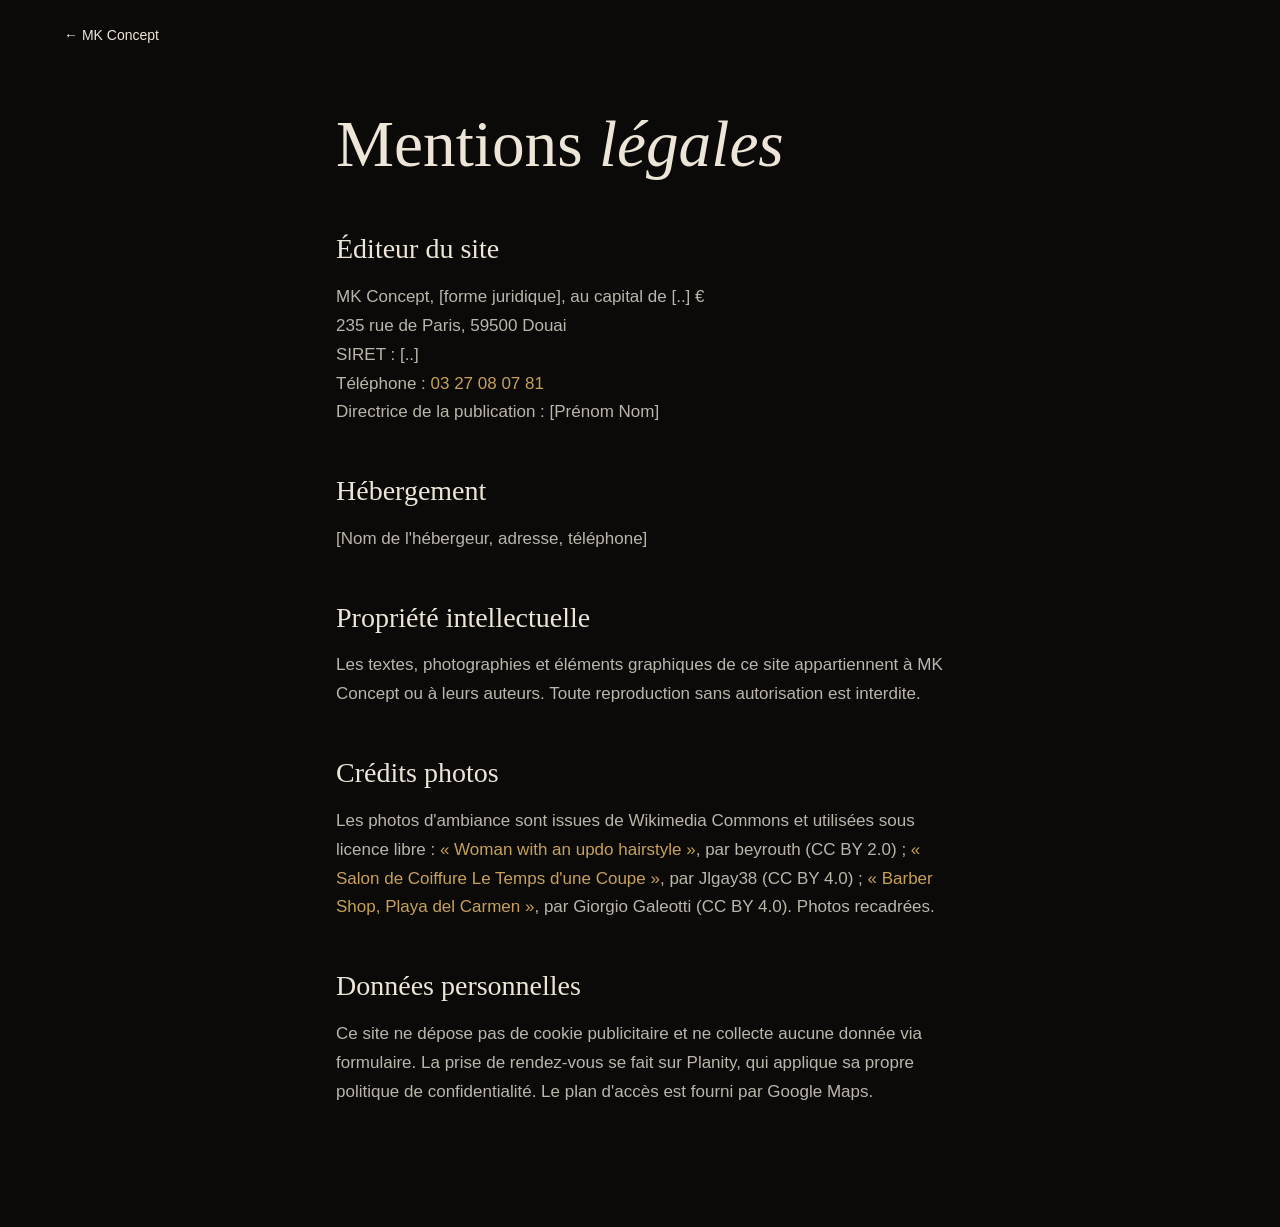
==== commit 639f1ac0: "Refonte d'après Carré d'Hair : noir et or, Fraunces, photos libres de droit, salon 3D conservé Hero " ====
--- a/mentions-legales.html
+++ b/mentions-legales.html
@@ -6,7 +6,7 @@
   <title>Mentions légales · MK Concept</title>
   <meta name="robots" content="noindex">
   <link rel="icon" href="assets/img/favicon.svg" type="image/svg+xml">
-  <link rel="stylesheet" href="assets/css/main.css">
+  <link rel="stylesheet" href="assets/css/site.css">
   <style>
     .legal { max-width: 46rem; padding-block: calc(var(--nav-h) + 40px) 120px; }
     .legal h1 { font-family: var(--f-serif); font-weight: 400; font-size: var(--fs-h2); color: var(--c-cream); line-height: 1; margin-bottom: 48px; }
@@ -33,6 +33,12 @@
     <h2>Propriété intellectuelle</h2>
     <p>Les textes, photographies et éléments graphiques de ce site appartiennent à MK Concept ou à leurs auteurs. Toute reproduction sans autorisation est interdite.</p>
 
+    <h2 id="credits">Crédits photos</h2>
+    <p>Les photos d'ambiance sont issues de Wikimedia Commons et utilisées sous licence libre :
+    <a href="https://commons.wikimedia.org/wiki/File:Woman_with_an_updo_hairstyle_(4768263593).jpg" target="_blank" rel="noopener">« Woman with an updo hairstyle »</a>, par beyrouth (CC BY 2.0) ;
+    <a href="https://commons.wikimedia.org/wiki/File:Salon_de_Coiffure_Le_Temps_d%E2%80%99une_Coupe_Estrablin_07.jpg" target="_blank" rel="noopener">« Salon de Coiffure Le Temps d'une Coupe »</a>, par Jlgay38 (CC BY 4.0) ;
+    <a href="https://commons.wikimedia.org/wiki/File:Barber_Shop_-_Playa_del_Carmen,_Mexico_-_August_17,_2014.jpg" target="_blank" rel="noopener">« Barber Shop, Playa del Carmen »</a>, par Giorgio Galeotti (CC BY 4.0). Photos recadrées.</p>
+
     <h2>Données personnelles</h2>
     <p>Ce site ne dépose pas de cookie publicitaire et ne collecte aucune donnée via formulaire. La prise de rendez-vous se fait sur Planity, qui applique sa propre politique de confidentialité. Le plan d'accès est fourni par Google Maps.</p>
   </main>
--- a/assets/css/site.css
+++ b/assets/css/site.css
@@ -0,0 +1,247 @@
+/* MK Concept : noir et or, mise en page éditoriale (Fraunces + Work Sans), salon 3D conservé. */
+@font-face { font-family: "Fraunces"; src: url("../fonts/Fraunces.woff2") format("woff2"); font-weight: 300 500; font-style: normal; font-display: swap; }
+@font-face { font-family: "Fraunces"; src: url("../fonts/Fraunces-italic.woff2") format("woff2"); font-weight: 300 500; font-style: italic; font-display: swap; }
+@font-face { font-family: "Work Sans"; src: url("../fonts/WorkSans.woff2") format("woff2"); font-weight: 300 600; font-style: normal; font-display: swap; }
+
+:root {
+  --c-black: #0b0a09;
+  --c-black-2: #151311;
+  --c-cream: #ede6d8;
+  --c-text: rgba(237, 230, 216, 0.78);
+  --c-dim: rgba(237, 230, 216, 0.55);
+  --c-faint: rgba(237, 230, 216, 0.13);
+  --c-gold: #c6a15b;
+  --c-gold-l: #e3c88f;
+  --f-serif: "Fraunces", "Iowan Old Style", Georgia, serif;
+  --f-sans: "Work Sans", "Helvetica Neue", Arial, sans-serif;
+  --fs-small: 0.8125rem;
+  --fs-h2: clamp(2.2rem, 1.2rem + 3.6vw, 4.4rem);
+  --nav-h: 72px;
+  --gutter: clamp(20px, 5vw, 64px);
+  --ease-smooth: cubic-bezier(0.22, 0.8, 0.3, 1);
+  --dur-smooth: 0.7s;
+}
+*, *::before, *::after { box-sizing: border-box; }
+html { -webkit-text-size-adjust: 100%; scroll-padding-top: var(--nav-h); scroll-behavior: smooth; background: var(--c-black); }
+@media (prefers-reduced-motion: reduce) { html { scroll-behavior: auto; } }
+body { overflow-x: clip; margin: 0; font: 400 1.0625rem/1.7 var(--f-sans); color: var(--c-text); background: var(--c-black); -webkit-font-smoothing: antialiased; }
+img, canvas { display: block; max-width: 100%; }
+img { height: auto; }
+a { color: inherit; text-decoration: none; }
+ul { list-style: none; margin: 0; padding: 0; }
+h1, h2, h3, h4, p, figure, dl, dd, table { margin: 0; }
+button { font: inherit; color: inherit; background: none; border: 0; cursor: pointer; }
+:focus-visible { outline: 2px solid var(--c-gold); outline-offset: 3px; }
+.sr-only { position: absolute; width: 1px; height: 1px; margin: -1px; padding: 0; overflow: hidden; clip: rect(0 0 0 0); white-space: nowrap; border: 0; }
+.skip-link { position: absolute; left: 12px; top: -60px; z-index: 300; padding: 10px 16px; border-radius: 8px; background: var(--c-cream); color: #000; }
+.skip-link:focus { top: 12px; }
+.wrap { max-width: 1160px; margin: 0 auto; padding-inline: var(--gutter); }
+.center { text-align: center; }
+[hidden] { display: none !important; }
+em { font-style: italic; }
+
+/* Typo : Fraunces fin, très serré en grand, l'italique porte l'or */
+.h2, .hero__title, .statement__text, .avis__note { font-family: var(--f-serif); font-weight: 300; color: var(--c-cream); letter-spacing: -0.035em; line-height: 1.02; font-optical-sizing: auto; }
+.h2 { font-size: var(--fs-h2); }
+.h2 em, .hero__title em, .statement__text em { color: var(--c-gold-l); font-weight: 300; }
+.eyebrow { font-size: 0.75rem; font-weight: 500; letter-spacing: 0.2em; text-transform: uppercase; color: var(--c-cream); margin-bottom: 18px; }
+.eyebrow--gold { color: var(--c-gold); }
+.more { color: var(--c-gold-l); font-size: 0.9375rem; border-bottom: 1px solid rgba(198, 161, 91, 0.45); padding-bottom: 2px; transition: border-color 0.3s; }
+.more:hover { border-color: var(--c-gold-l); }
+
+/* Boutons : pilules, capitales espacées */
+.btn { display: inline-flex; align-items: center; justify-content: center; min-height: 54px; padding: 0 30px; border-radius: 999px; font-size: 0.8125rem; font-weight: 500; letter-spacing: 0.14em; text-transform: uppercase; white-space: nowrap; transition: background-color 0.3s, color 0.3s, border-color 0.3s, transform 0.12s; }
+.btn:active { transform: scale(0.97); }
+.btn--sm { min-height: 42px; padding: 0 22px; font-size: 0.75rem; }
+.btn--gold { background: var(--c-gold); color: #120d05; }
+.btn--gold:hover { background: var(--c-gold-l); }
+.btn--light { background: var(--c-cream); color: #120d05; }
+.btn--light:hover { background: #fff; }
+.btn--ghost { border: 1px solid rgba(237, 230, 216, 0.45); color: var(--c-cream); }
+.btn--ghost:hover { border-color: var(--c-gold); color: var(--c-gold-l); }
+.btn--ghost-dark { border: 1px solid rgba(237, 230, 216, 0.25); color: var(--c-cream); margin-top: 36px; }
+.btn--ghost-dark:hover { border-color: var(--c-gold); color: var(--c-gold-l); }
+
+/* Navigation */
+.nav { position: sticky; top: 0; z-index: 100; height: var(--nav-h); background: rgba(11, 10, 9, 0.82); -webkit-backdrop-filter: blur(18px) saturate(150%); backdrop-filter: blur(18px) saturate(150%); border-bottom: 1px solid var(--c-faint); }
+.nav__in { height: 100%; max-width: 1280px; margin: 0 auto; padding: 0 var(--gutter); display: flex; align-items: center; justify-content: space-between; gap: 24px; }
+.logo { display: inline-flex; align-items: center; gap: 12px; color: var(--c-cream); }
+.logo__mk { display: grid; place-items: center; width: 44px; height: 44px; font-family: var(--f-serif); font-size: 1.25rem; font-weight: 400; letter-spacing: -0.02em; color: var(--c-gold-l); box-shadow: inset 0 0 0 1px rgba(198, 161, 91, 0.6); }
+.logo__txt { display: grid; font-family: var(--f-serif); font-size: 1.125rem; letter-spacing: 0.12em; text-transform: uppercase; line-height: 1.1; }
+.logo__txt small { margin-top: 3px; font-family: var(--f-sans); font-size: 0.5625rem; letter-spacing: 0.3em; color: var(--c-dim); }
+.nav__links { display: flex; gap: clamp(16px, 2.4vw, 34px); font-size: 0.75rem; font-weight: 500; letter-spacing: 0.16em; text-transform: uppercase; color: var(--c-cream); }
+.nav__links a { padding: 10px 0; transition: color 0.25s; }
+.nav__links a:hover { color: var(--c-gold-l); }
+.nav__right { display: flex; align-items: center; gap: 10px; }
+.nav__toggle { display: none; position: relative; width: 44px; height: 44px; }
+.nav__toggle span { position: absolute; left: 11px; right: 11px; height: 1px; background: var(--c-cream); transition: transform 0.3s, top 0.3s; }
+.nav__toggle span:first-child { top: 18px; } .nav__toggle span:last-child { top: 25px; }
+.nav.is-open .nav__toggle span:first-child { top: 21px; transform: rotate(45deg); }
+.nav.is-open .nav__toggle span:last-child { top: 21px; transform: rotate(-45deg); }
+@media (max-width: 1020px) {
+  .nav__toggle { display: block; }
+  .nav__links { position: absolute; top: var(--nav-h); left: 0; right: 0; flex-direction: column; gap: 0; padding: 6px var(--gutter) 22px; background: rgba(11, 10, 9, 0.97); border-bottom: 1px solid var(--c-faint); font-size: 0.9375rem; visibility: hidden; opacity: 0; transition: opacity 0.25s, visibility 0.25s; }
+  .nav__links a { padding: 16px 0; border-bottom: 1px solid var(--c-faint); }
+  .nav.is-open .nav__links { visibility: visible; opacity: 1; }
+}
+@media (max-width: 520px) { .logo__txt small { display: none; } .logo__mk { width: 40px; height: 40px; } .btn--sm { padding: 0 16px; } }
+
+/* Hero : photo plein cadre, texte centré, barre d'infos */
+.hero { position: relative; display: grid; grid-template-rows: 1fr auto; min-height: min(calc(100svh - var(--nav-h)), 900px); overflow: hidden; background: #000; text-align: center; }
+.hero__img { position: absolute; inset: 0; width: 100%; height: 100%; object-fit: cover; filter: sepia(0.28) saturate(0.85) contrast(1.05) brightness(0.8); }
+.hero__veil { position: absolute; inset: 0; background: linear-gradient(to bottom, rgba(11, 10, 9, 0.55), rgba(11, 10, 9, 0.62) 60%, rgba(11, 10, 9, 0.9)); }
+.hero__in { position: relative; align-self: center; max-width: 920px; margin: 0 auto; padding: clamp(56px, 9vw, 110px) var(--gutter); }
+.hero__title { font-size: clamp(2.8rem, 1.2rem + 6.6vw, 6.4rem); }
+.hero__sub { max-width: 34em; margin: 26px auto 0; font-size: clamp(1rem, 0.95rem + 0.3vw, 1.1875rem); color: rgba(237, 230, 216, 0.88); }
+.hero__ctas { display: flex; flex-wrap: wrap; justify-content: center; gap: 14px; margin-top: 34px; }
+.hero__bar { position: relative; display: grid; grid-template-columns: 1fr auto 1fr; align-items: center; gap: 16px; padding: 20px var(--gutter); border-top: 1px solid var(--c-faint); background: rgba(11, 10, 9, 0.7); font-size: 0.75rem; letter-spacing: 0.16em; text-transform: uppercase; color: var(--c-cream); }
+.hero__hours { display: inline-flex; align-items: center; gap: 10px; justify-self: start; text-align: left; }
+.hero__tel { justify-self: end; }
+.hero__tel:hover { color: var(--c-gold-l); }
+.hero__mouse { display: grid; place-items: start center; width: 26px; height: 42px; padding-top: 8px; border: 1.5px solid rgba(237, 230, 216, 0.6); border-radius: 14px; }
+.hero__mouse span { width: 3px; height: 7px; border-radius: 2px; background: var(--c-cream); animation: wheel 1.8s ease-in-out infinite; }
+@keyframes wheel { 0% { transform: translateY(0); opacity: 1; } 70% { transform: translateY(12px); opacity: 0; } 100% { opacity: 0; } }
+.dot { flex: none; width: 8px; height: 8px; border-radius: 50%; background: #999; }
+.dot[data-open="true"] { background: #6fcf8c; }
+.dot[data-open="false"] { background: #e08c72; }
+@media (max-width: 640px) { .hero__bar { grid-template-columns: 1fr auto; } .hero__mouse { display: none; } .hero__hours { font-size: 0.6875rem; letter-spacing: 0.08em; } .hero__tel { font-size: 0.6875rem; letter-spacing: 0.08em; } }
+
+/* Bandeau italique */
+.marquee { overflow: hidden; background: var(--c-black-2); border-bottom: 1px solid var(--c-faint); padding: 26px 0; }
+.marquee__track { display: flex; width: max-content; gap: clamp(28px, 4vw, 56px); animation: marq 40s linear infinite; }
+.marquee__track span { font-family: var(--f-serif); font-style: italic; font-weight: 300; font-size: clamp(1.75rem, 1.2rem + 1.6vw, 2.75rem); line-height: 1; color: var(--c-cream); white-space: nowrap; }
+.marquee__track i { flex: none; align-self: center; width: 7px; height: 7px; border-radius: 50%; background: var(--c-gold); }
+@keyframes marq { to { transform: translateX(-50%); } }
+@media (prefers-reduced-motion: reduce) { .marquee__track { animation: none; } }
+
+/* Phrase d'ouverture */
+.statement { padding: clamp(88px, 14vw, 180px) var(--gutter); text-align: center; }
+.statement__text { max-width: 22em; margin: 0 auto; font-size: clamp(2rem, 1.1rem + 3.8vw, 4.4rem); }
+
+/* Histoire */
+.story { padding: clamp(72px, 11vw, 140px) var(--gutter); background: var(--c-black-2); }
+.story__in { max-width: 1160px; margin: 0 auto; display: grid; gap: 44px; align-items: center; }
+@media (min-width: 900px) { .story__in { grid-template-columns: 5fr 6fr; gap: clamp(48px, 7vw, 110px); } }
+.story__photo { overflow: hidden; border-radius: 30px; box-shadow: 0 30px 80px rgba(0, 0, 0, 0.5); }
+.story__photo img { width: 100%; aspect-ratio: 4 / 5; object-fit: cover; filter: sepia(0.18) contrast(1.04); }
+.story__copy .h2 { margin-bottom: 26px; font-size: clamp(2rem, 1.2rem + 2.8vw, 3.6rem); }
+.story__copy > p { max-width: 32em; margin-bottom: 16px; }
+.story__sign { font-family: var(--f-serif); font-style: italic; font-size: 1.25rem; color: var(--c-cream); margin-top: 22px !important; }
+.stats { display: grid; grid-template-columns: repeat(3, auto); justify-content: space-between; gap: 18px; margin-top: 36px; padding-top: 28px; border-top: 1px solid var(--c-faint); }
+.stats dt, .stats a { display: block; font-family: var(--f-serif); font-size: clamp(2rem, 1.4rem + 1.8vw, 2.9rem); line-height: 1; color: var(--c-gold-l); letter-spacing: -0.03em; }
+.stats a { font-family: var(--f-sans); font-size: 1rem; letter-spacing: 0; line-height: 1.4; border: 0; padding-top: 10px; }
+.stats small { font-size: 0.5em; color: var(--c-dim); }
+.stats dd { margin-top: 8px; font-size: 0.6875rem; letter-spacing: 0.14em; text-transform: uppercase; color: var(--c-dim); }
+
+/* Salon 3D */
+.salon { padding: clamp(72px, 11vw, 140px) 0 clamp(56px, 8vw, 100px); overflow: clip; }
+.salon .h2 { margin-bottom: clamp(20px, 3vw, 40px); }
+.stage { position: relative; width: min(100%, 980px); margin: 0 auto; aspect-ratio: 1500 / 1250; touch-action: pan-y; cursor: grab; outline-offset: -4px; user-select: none; -webkit-user-select: none; }
+.views { display: flex; justify-content: center; margin-top: 8px; padding-inline: var(--gutter); }
+.stage.is-drag { cursor: grabbing; }
+.stage__poster, .stage__canvas { position: absolute; inset: 0; width: 100%; height: 100%; }
+.stage__poster { object-fit: contain; transition: opacity 0.5s ease 0.1s; pointer-events: none; }
+.stage__canvas { opacity: 0; transition: opacity 0.5s ease; }
+.stage.is-live .stage__canvas { opacity: 1; }
+.stage.is-live .stage__poster { opacity: 0; }
+.stage__spots { position: absolute; inset: 0; pointer-events: none; }
+.spot { position: absolute; left: 0; top: 0; display: inline-flex; flex-direction: column; align-items: flex-start; gap: 1px; padding: 9px 15px 9px 28px; border-radius: 18px; background: rgba(11, 10, 9, 0.66); -webkit-backdrop-filter: blur(16px) saturate(150%); backdrop-filter: blur(16px) saturate(150%); border: 1px solid rgba(237, 230, 216, 0.16); color: var(--c-cream); text-align: left; line-height: 1.25; opacity: 0; visibility: hidden; pointer-events: none; transform: translate3d(var(--x, 0px), var(--y, 0px), 0) translate(-50%, calc(-100% - 12px)); transition: opacity 0.35s, visibility 0s 0.35s, background-color 0.3s, color 0.3s, border-color 0.3s; will-change: transform, opacity; }
+.spot.is-on { opacity: 1; visibility: visible; pointer-events: auto; transition-delay: 0s; }
+.spot::before { content: ""; position: absolute; left: 12px; top: 50%; width: 7px; height: 7px; margin-top: -3.5px; border-radius: 50%; background: var(--c-gold); }
+.spot span { font-size: 0.875rem; font-weight: 500; }
+.spot i { font-style: normal; font-size: 0.75rem; color: var(--c-dim); transition: color 0.3s; }
+.spot:hover, .spot:focus-visible { background: var(--c-cream); color: var(--c-black); border-color: var(--c-cream); }
+.spot:hover i, .spot:focus-visible i { color: rgba(11, 10, 9, 0.62); }
+.spot:active { transition-duration: 0.1s; }
+.stage__hint { position: absolute; left: 0; right: 0; bottom: 0; text-align: center; font-size: var(--fs-small); color: var(--c-dim); pointer-events: none; transition: opacity 0.6s; }
+.stage__hint em { color: var(--c-dim); opacity: 0.8; }
+.stage__arrows { color: var(--c-gold); letter-spacing: 0.08em; }
+.stage.is-used .stage__hint { opacity: 0; }
+.seg { position: relative; display: inline-grid; grid-auto-flow: column; grid-auto-columns: 1fr; padding: 4px; border-radius: 999px; background: rgba(237, 230, 216, 0.07); border: 1px solid rgba(237, 230, 216, 0.1); }
+.seg__thumb { position: absolute; top: 4px; bottom: 4px; left: 0; width: 0; border-radius: 999px; background: var(--c-cream); transform: translate3d(var(--tx, 0px), 0, 0); will-change: transform, width; }
+.seg button { position: relative; z-index: 1; padding: 10px 18px; border-radius: 999px; font-size: 0.875rem; font-weight: 500; color: var(--c-text); transition: color 0.2s; white-space: nowrap; }
+.seg button[aria-checked="true"], .seg button[aria-selected="true"] { color: var(--c-black); }
+
+.seg button { border-radius: 999px; font-weight: 500; }
+.seg__thumb { border-radius: 999px; background: var(--c-gold); }
+.seg button[aria-checked="true"], .seg button[aria-selected="true"] { color: #120d05; }
+.stage__hint { font-family: var(--f-sans); }
+
+/* Prestations */
+.carte { padding: clamp(72px, 11vw, 140px) var(--gutter); background: #f4efe6; color: #3b352c; }
+.carte .h2 { color: #1a1612; } .carte .h2 em { color: #8a6b2c; } .carte .eyebrow--gold { color: #8a6b2c; }
+.carte__in { max-width: 900px; margin: 0 auto; }
+.carte__sub { max-width: 34em; margin: 20px auto 0; font-size: 0.9375rem; color: #6a6155; }
+.carte .seg { display: grid; width: max-content; max-width: 100%; margin: 36px auto 18px; background: rgba(26, 22, 18, 0.07); border-color: rgba(26, 22, 18, 0.1); }
+.carte .seg button { color: #3b352c; }
+.carte .seg button[aria-selected="true"] { color: #120d05; }
+.svc { position: relative; display: grid; grid-template-columns: 1fr auto; align-items: center; gap: 8px 24px; padding: 26px 4px; border-bottom: 1px solid rgba(26, 22, 18, 0.14); }
+.svcs li:first-child { border-top: 1px solid rgba(26, 22, 18, 0.14); }
+.svc__name { font-family: var(--f-serif); font-weight: 400; font-size: clamp(1.35rem, 1.1rem + 1vw, 1.95rem); letter-spacing: -0.02em; line-height: 1.15; color: #1a1612; transition: color 0.3s; }
+.svc__meta { margin-top: 6px; font-size: 0.875rem; line-height: 1.5; color: #6a6155; max-width: 34em; }
+.svc__price { font-family: var(--f-serif); font-style: italic; font-size: clamp(1.2rem, 1.1rem + 0.5vw, 1.5rem); color: #8a6b2c; white-space: nowrap; }
+.svc__link { position: absolute; inset: 0; }
+@media (hover: hover) { .svc:hover .svc__name { color: #8a6b2c; } }
+
+/* Réalisations : bande horizontale */
+.works { padding: clamp(72px, 11vw, 130px) 0; background: var(--c-black); overflow: hidden; }
+.works .h2 { margin-bottom: clamp(28px, 4vw, 52px); }
+.works__track { display: flex; gap: 18px; overflow-x: auto; padding: 4px max(var(--gutter), calc((100vw - 1160px) / 2 + var(--gutter))) 24px; scroll-snap-type: x proximity; scrollbar-width: none; -webkit-overflow-scrolling: touch; cursor: grab; }
+.works__track::-webkit-scrollbar { display: none; }
+.works__track li { flex: none; scroll-snap-align: start; }
+.works figure { width: clamp(240px, 26vw, 340px); }
+.works figure.wide { width: clamp(300px, 34vw, 460px); }
+.works figure img { width: 100%; height: clamp(340px, 34vw, 450px); object-fit: cover; border-radius: 22px; filter: sepia(0.15) contrast(1.04); }
+.works figcaption { margin-top: 14px; font-family: var(--f-serif); font-style: italic; font-size: 1.1875rem; color: var(--c-cream); }
+.works__end { display: grid; align-content: end; gap: 8px; width: clamp(240px, 26vw, 340px); height: clamp(340px, 34vw, 450px); padding: 28px; border-radius: 22px; background: var(--c-black-2); box-shadow: inset 0 0 0 1px rgba(198, 161, 91, 0.35); transition: box-shadow 0.3s; }
+.works__end:hover { box-shadow: inset 0 0 0 1px var(--c-gold); }
+.works__end span { font-size: 0.75rem; letter-spacing: 0.16em; text-transform: uppercase; color: var(--c-dim); }
+.works__end strong { font-family: var(--f-serif); font-weight: 300; font-size: 1.7rem; color: var(--c-gold-l); letter-spacing: -0.02em; }
+
+/* Ambiance */
+.mood { padding: 0 0 clamp(72px, 11vw, 130px); }
+.mood__grid { display: grid; gap: 14px; margin-top: clamp(28px, 4vw, 52px); }
+.mood__grid figure { overflow: hidden; border-radius: 26px; }
+.mood__grid img { width: 100%; height: 100%; object-fit: cover; aspect-ratio: 4 / 5; filter: sepia(0.25) saturate(0.9) contrast(1.05) brightness(0.9); transition: transform 1.2s var(--ease-smooth); }
+.mood__grid figure:nth-child(2) img { aspect-ratio: 4 / 3; }
+@media (min-width: 860px) { .mood__grid { grid-template-columns: 1fr 1.5fr 1fr; align-items: center; } .mood__grid figure:nth-child(2) img { aspect-ratio: 1; } }
+@media (hover: hover) { .mood__grid figure:hover img { transform: scale(1.04); } }
+.mood__note { margin-top: 28px; font-size: 0.8125rem; color: var(--c-dim); }
+.mood__note a { text-decoration: underline; }
+
+/* Avis */
+.avis { padding: clamp(72px, 11vw, 130px) 0; background: var(--c-black-2); }
+.avis .h2 { max-width: 14em; margin: 0 auto; }
+.avis__note { margin-top: 36px; font-size: clamp(6rem, 3rem + 12vw, 12rem); color: var(--c-gold-l); line-height: 0.95; }
+.avis__note small { font-size: 0.26em; color: var(--c-dim); margin-left: 6px; letter-spacing: 0; }
+.avis__text { max-width: 30em; margin: 20px auto 32px; }
+
+/* Contact */
+.contact { padding: clamp(72px, 11vw, 130px) var(--gutter); }
+.contact__in { max-width: 1160px; margin: 0 auto; display: grid; gap: 48px; }
+@media (min-width: 900px) { .contact__in { grid-template-columns: 1fr 1fr; gap: 72px; align-items: start; } }
+.contact__links { display: flex; flex-wrap: wrap; gap: 12px; margin: 30px 0 36px; }
+.hours { width: 100%; margin-bottom: 26px; border-collapse: collapse; }
+.hours caption { padding-bottom: 8px; text-align: left; font-size: 0.75rem; letter-spacing: 0.2em; text-transform: uppercase; color: var(--c-gold); }
+.hours th, .hours td { padding: 12px 0; border-top: 1px solid var(--c-faint); text-align: left; font-weight: 400; }
+.hours td { text-align: right; font-variant-numeric: tabular-nums; }
+.hours tr.is-today th, .hours tr.is-today td { color: var(--c-gold-l); font-weight: 500; }
+.contact__map { aspect-ratio: 4 / 4.2; border-radius: 28px; overflow: hidden; background: var(--c-black-2); }
+.contact__map iframe { width: 100%; height: 100%; border: 0; filter: grayscale(1) invert(0.92) contrast(0.9); }
+
+/* Pied de page */
+.footer { border-top: 1px solid var(--c-faint); }
+.footer__in { max-width: 1160px; margin: 0 auto; padding: 30px var(--gutter) calc(30px + env(safe-area-inset-bottom)); display: flex; flex-wrap: wrap; justify-content: space-between; gap: 10px 32px; font-size: 0.8125rem; color: var(--c-dim); }
+.footer a:hover { color: var(--c-gold-l); }
+
+/* Apparition douce */
+.reveal [data-reveal] { opacity: 0; transform: translateY(26px); transition: opacity 1s ease, transform 1s var(--ease-smooth); }
+.reveal [data-reveal].is-in { opacity: 1; transform: none; }
+.seg__thumb { transition: transform 0.5s cubic-bezier(0.22, 1.1, 0.36, 1), width 0.5s cubic-bezier(0.22, 1.1, 0.36, 1); }
+html:not(.js) .seg__thumb { display: none; }
+.works { contain: paint; }
+html { overflow-x: clip; }
+.btn--ghost-dark { color: #1a1612; border-color: rgba(26, 22, 18, 0.35); }
+.btn--ghost-dark:hover { color: #8a6b2c; border-color: #8a6b2c; }
+.works__track { --pad: max(var(--gutter), calc((100vw - 1160px) / 2 + var(--gutter))); padding-inline: var(--pad); scroll-padding-inline: var(--pad); }
+.works__track::after { content: ""; flex: none; width: 1px; }
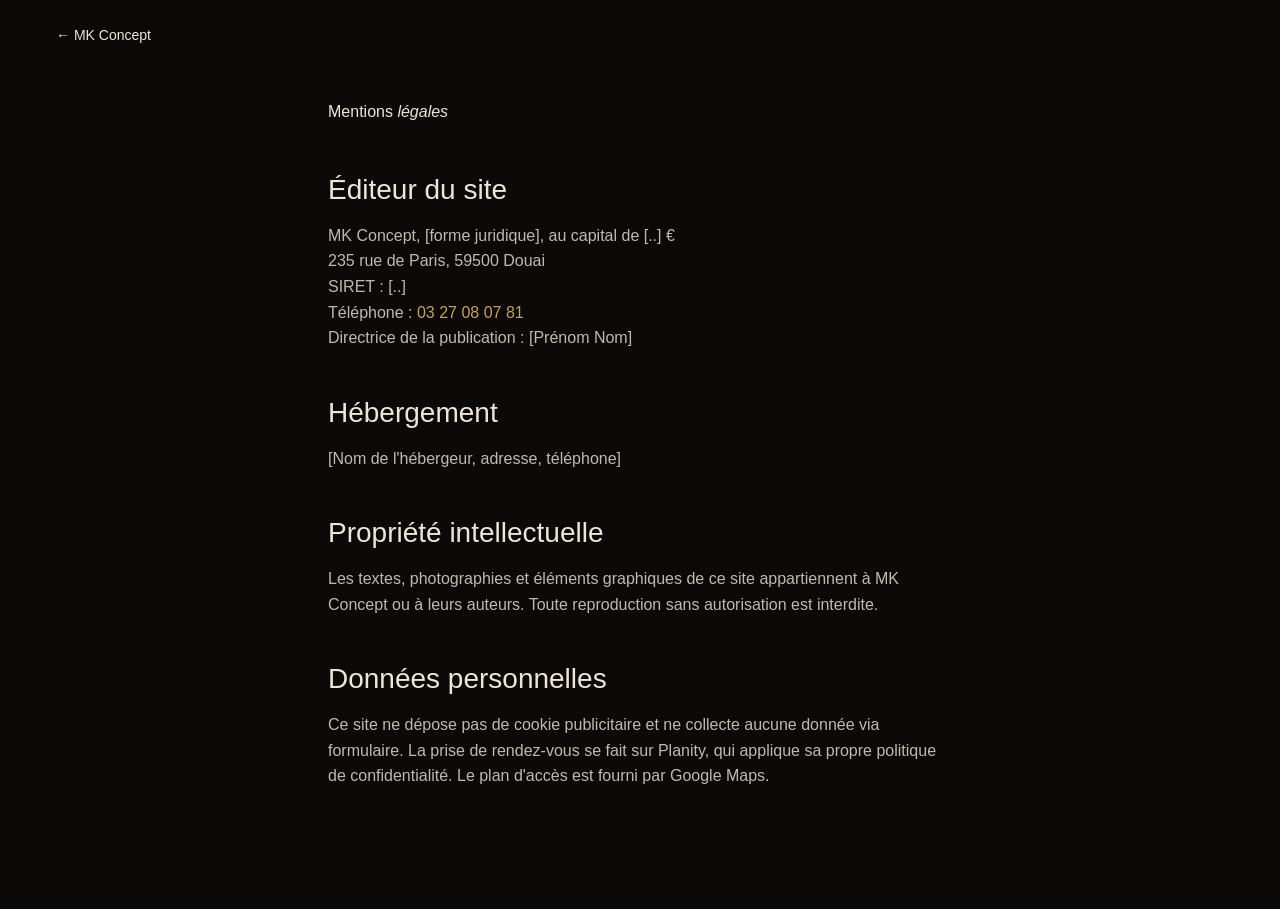
==== commit cee31046: "Site plus simple : texte direct, horaires en fenêtre, emplacement vidéo dans le héros Une page sobre" ====
--- a/mentions-legales.html
+++ b/mentions-legales.html
@@ -33,12 +33,6 @@
     <h2>Propriété intellectuelle</h2>
     <p>Les textes, photographies et éléments graphiques de ce site appartiennent à MK Concept ou à leurs auteurs. Toute reproduction sans autorisation est interdite.</p>
 
-    <h2 id="credits">Crédits photos</h2>
-    <p>Les photos d'ambiance sont issues de Wikimedia Commons et utilisées sous licence libre :
-    <a href="https://commons.wikimedia.org/wiki/File:Woman_with_an_updo_hairstyle_(4768263593).jpg" target="_blank" rel="noopener">« Woman with an updo hairstyle »</a>, par beyrouth (CC BY 2.0) ;
-    <a href="https://commons.wikimedia.org/wiki/File:Salon_de_Coiffure_Le_Temps_d%E2%80%99une_Coupe_Estrablin_07.jpg" target="_blank" rel="noopener">« Salon de Coiffure Le Temps d'une Coupe »</a>, par Jlgay38 (CC BY 4.0) ;
-    <a href="https://commons.wikimedia.org/wiki/File:Barber_Shop_-_Playa_del_Carmen,_Mexico_-_August_17,_2014.jpg" target="_blank" rel="noopener">« Barber Shop, Playa del Carmen »</a>, par Giorgio Galeotti (CC BY 4.0). Photos recadrées.</p>
-
     <h2>Données personnelles</h2>
     <p>Ce site ne dépose pas de cookie publicitaire et ne collecte aucune donnée via formulaire. La prise de rendez-vous se fait sur Planity, qui applique sa propre politique de confidentialité. Le plan d'accès est fourni par Google Maps.</p>
   </main>
--- a/assets/css/site.css
+++ b/assets/css/site.css
@@ -1,142 +1,110 @@
-/* MK Concept : noir et or, mise en page éditoriale (Fraunces + Work Sans), salon 3D conservé. */
-@font-face { font-family: "Fraunces"; src: url("../fonts/Fraunces.woff2") format("woff2"); font-weight: 300 500; font-style: normal; font-display: swap; }
-@font-face { font-family: "Fraunces"; src: url("../fonts/Fraunces-italic.woff2") format("woff2"); font-weight: 300 500; font-style: italic; font-display: swap; }
-@font-face { font-family: "Work Sans"; src: url("../fonts/WorkSans.woff2") format("woff2"); font-weight: 300 600; font-style: normal; font-display: swap; }
+/* MK Concept : noir et or, simple. Archivo seule, pas d'effet décoratif. */
+@font-face { font-family: "Archivo"; src: url("../fonts/Archivo.woff2") format("woff2"); font-weight: 100 900; font-stretch: 62% 125%; font-style: normal; font-display: swap; }
 
 :root {
   --c-black: #0b0a09;
   --c-black-2: #151311;
   --c-cream: #ede6d8;
-  --c-text: rgba(237, 230, 216, 0.78);
-  --c-dim: rgba(237, 230, 216, 0.55);
-  --c-faint: rgba(237, 230, 216, 0.13);
+  --c-text: rgba(237, 230, 216, 0.8);
+  --c-dim: rgba(237, 230, 216, 0.58);
+  --c-faint: rgba(237, 230, 216, 0.14);
   --c-gold: #c6a15b;
-  --c-gold-l: #e3c88f;
-  --f-serif: "Fraunces", "Iowan Old Style", Georgia, serif;
-  --f-sans: "Work Sans", "Helvetica Neue", Arial, sans-serif;
+  --c-gold-l: #dcc08a;
+  --f: "Archivo", "Helvetica Neue", Arial, sans-serif;
+  --f-sans: var(--f);
   --fs-small: 0.8125rem;
-  --fs-h2: clamp(2.2rem, 1.2rem + 3.6vw, 4.4rem);
-  --nav-h: 72px;
-  --gutter: clamp(20px, 5vw, 64px);
+  --nav-h: 64px;
+  --gutter: clamp(20px, 5vw, 56px);
   --ease-smooth: cubic-bezier(0.22, 0.8, 0.3, 1);
-  --dur-smooth: 0.7s;
+  --dur-smooth: 0.6s;
 }
 *, *::before, *::after { box-sizing: border-box; }
-html { -webkit-text-size-adjust: 100%; scroll-padding-top: var(--nav-h); scroll-behavior: smooth; background: var(--c-black); }
+html { -webkit-text-size-adjust: 100%; scroll-padding-top: var(--nav-h); scroll-behavior: smooth; background: var(--c-black); overflow-x: clip; }
 @media (prefers-reduced-motion: reduce) { html { scroll-behavior: auto; } }
-body { overflow-x: clip; margin: 0; font: 400 1.0625rem/1.7 var(--f-sans); color: var(--c-text); background: var(--c-black); -webkit-font-smoothing: antialiased; }
-img, canvas { display: block; max-width: 100%; }
+body { margin: 0; font: 400 1rem/1.6 var(--f); color: var(--c-text); background: var(--c-black); -webkit-font-smoothing: antialiased; overflow-x: clip; }
+img, canvas, video { display: block; max-width: 100%; }
 img { height: auto; }
 a { color: inherit; text-decoration: none; }
 ul { list-style: none; margin: 0; padding: 0; }
 h1, h2, h3, h4, p, figure, dl, dd, table { margin: 0; }
-button { font: inherit; color: inherit; background: none; border: 0; cursor: pointer; }
+button { font: inherit; color: inherit; background: none; border: 0; cursor: pointer; padding: 0; }
 :focus-visible { outline: 2px solid var(--c-gold); outline-offset: 3px; }
 .sr-only { position: absolute; width: 1px; height: 1px; margin: -1px; padding: 0; overflow: hidden; clip: rect(0 0 0 0); white-space: nowrap; border: 0; }
-.skip-link { position: absolute; left: 12px; top: -60px; z-index: 300; padding: 10px 16px; border-radius: 8px; background: var(--c-cream); color: #000; }
+.skip-link { position: absolute; left: 12px; top: -60px; z-index: 300; padding: 10px 16px; background: var(--c-cream); color: #000; }
 .skip-link:focus { top: 12px; }
-.wrap { max-width: 1160px; margin: 0 auto; padding-inline: var(--gutter); }
-.center { text-align: center; }
+.wrap { max-width: 1100px; margin: 0 auto; padding-inline: var(--gutter); }
 [hidden] { display: none !important; }
-em { font-style: italic; }
 
-/* Typo : Fraunces fin, très serré en grand, l'italique porte l'or */
-.h2, .hero__title, .statement__text, .avis__note { font-family: var(--f-serif); font-weight: 300; color: var(--c-cream); letter-spacing: -0.035em; line-height: 1.02; font-optical-sizing: auto; }
-.h2 { font-size: var(--fs-h2); }
-.h2 em, .hero__title em, .statement__text em { color: var(--c-gold-l); font-weight: 300; }
-.eyebrow { font-size: 0.75rem; font-weight: 500; letter-spacing: 0.2em; text-transform: uppercase; color: var(--c-cream); margin-bottom: 18px; }
-.eyebrow--gold { color: var(--c-gold); }
-.more { color: var(--c-gold-l); font-size: 0.9375rem; border-bottom: 1px solid rgba(198, 161, 91, 0.45); padding-bottom: 2px; transition: border-color 0.3s; }
-.more:hover { border-color: var(--c-gold-l); }
+.h2 { font-size: clamp(1.75rem, 1.3rem + 1.8vw, 2.75rem); font-weight: 700; line-height: 1.1; letter-spacing: -0.02em; color: var(--c-cream); }
+.note { margin-top: 10px; max-width: 36em; font-size: 0.9375rem; color: var(--c-dim); }
+.link { color: var(--c-gold-l); text-decoration: underline; text-underline-offset: 3px; text-decoration-color: rgba(198, 161, 91, 0.5); }
+.link:hover { text-decoration-color: var(--c-gold-l); }
 
-/* Boutons : pilules, capitales espacées */
-.btn { display: inline-flex; align-items: center; justify-content: center; min-height: 54px; padding: 0 30px; border-radius: 999px; font-size: 0.8125rem; font-weight: 500; letter-spacing: 0.14em; text-transform: uppercase; white-space: nowrap; transition: background-color 0.3s, color 0.3s, border-color 0.3s, transform 0.12s; }
-.btn:active { transform: scale(0.97); }
-.btn--sm { min-height: 42px; padding: 0 22px; font-size: 0.75rem; }
+.btn { display: inline-flex; align-items: center; justify-content: center; min-height: 48px; padding: 0 24px; border-radius: 8px; font-size: 0.9375rem; font-weight: 600; white-space: nowrap; transition: background-color 0.2s, color 0.2s, border-color 0.2s, transform 0.12s; }
+.btn:active { transform: scale(0.98); }
+.btn--sm { min-height: 40px; padding: 0 16px; font-size: 0.875rem; }
 .btn--gold { background: var(--c-gold); color: #120d05; }
 .btn--gold:hover { background: var(--c-gold-l); }
-.btn--light { background: var(--c-cream); color: #120d05; }
-.btn--light:hover { background: #fff; }
-.btn--ghost { border: 1px solid rgba(237, 230, 216, 0.45); color: var(--c-cream); }
-.btn--ghost:hover { border-color: var(--c-gold); color: var(--c-gold-l); }
-.btn--ghost-dark { border: 1px solid rgba(237, 230, 216, 0.25); color: var(--c-cream); margin-top: 36px; }
-.btn--ghost-dark:hover { border-color: var(--c-gold); color: var(--c-gold-l); }
+.btn--line { border: 1px solid rgba(237, 230, 216, 0.4); color: var(--c-cream); }
+.btn--line:hover { border-color: var(--c-gold); color: var(--c-gold-l); }
 
 /* Navigation */
-.nav { position: sticky; top: 0; z-index: 100; height: var(--nav-h); background: rgba(11, 10, 9, 0.82); -webkit-backdrop-filter: blur(18px) saturate(150%); backdrop-filter: blur(18px) saturate(150%); border-bottom: 1px solid var(--c-faint); }
-.nav__in { height: 100%; max-width: 1280px; margin: 0 auto; padding: 0 var(--gutter); display: flex; align-items: center; justify-content: space-between; gap: 24px; }
-.logo { display: inline-flex; align-items: center; gap: 12px; color: var(--c-cream); }
-.logo__mk { display: grid; place-items: center; width: 44px; height: 44px; font-family: var(--f-serif); font-size: 1.25rem; font-weight: 400; letter-spacing: -0.02em; color: var(--c-gold-l); box-shadow: inset 0 0 0 1px rgba(198, 161, 91, 0.6); }
-.logo__txt { display: grid; font-family: var(--f-serif); font-size: 1.125rem; letter-spacing: 0.12em; text-transform: uppercase; line-height: 1.1; }
-.logo__txt small { margin-top: 3px; font-family: var(--f-sans); font-size: 0.5625rem; letter-spacing: 0.3em; color: var(--c-dim); }
-.nav__links { display: flex; gap: clamp(16px, 2.4vw, 34px); font-size: 0.75rem; font-weight: 500; letter-spacing: 0.16em; text-transform: uppercase; color: var(--c-cream); }
-.nav__links a { padding: 10px 0; transition: color 0.25s; }
-.nav__links a:hover { color: var(--c-gold-l); }
-.nav__right { display: flex; align-items: center; gap: 10px; }
+.nav { position: sticky; top: 0; z-index: 100; height: var(--nav-h); background: rgba(11, 10, 9, 0.92); border-bottom: 1px solid var(--c-faint); }
+.nav__in { height: 100%; max-width: 1100px; margin: 0 auto; padding: 0 var(--gutter); display: flex; align-items: center; gap: 24px; }
+.logo { font-size: 1.25rem; font-weight: 800; letter-spacing: -0.02em; color: var(--c-cream); margin-right: auto; }
+.nav__links { display: flex; align-items: center; gap: clamp(16px, 2.4vw, 32px); font-size: 0.9375rem; color: var(--c-cream); }
+.nav__links a:hover, .nav__hours:hover { color: var(--c-gold-l); }
+.nav__hours { font-size: inherit; }
+.nav__right { display: flex; align-items: center; gap: 8px; }
 .nav__toggle { display: none; position: relative; width: 44px; height: 44px; }
-.nav__toggle span { position: absolute; left: 11px; right: 11px; height: 1px; background: var(--c-cream); transition: transform 0.3s, top 0.3s; }
-.nav__toggle span:first-child { top: 18px; } .nav__toggle span:last-child { top: 25px; }
+.nav__toggle span { position: absolute; left: 11px; right: 11px; height: 2px; background: var(--c-cream); transition: transform 0.25s, top 0.25s; }
+.nav__toggle span:first-child { top: 17px; } .nav__toggle span:last-child { top: 25px; }
 .nav.is-open .nav__toggle span:first-child { top: 21px; transform: rotate(45deg); }
 .nav.is-open .nav__toggle span:last-child { top: 21px; transform: rotate(-45deg); }
-@media (max-width: 1020px) {
+@media (max-width: 860px) {
   .nav__toggle { display: block; }
-  .nav__links { position: absolute; top: var(--nav-h); left: 0; right: 0; flex-direction: column; gap: 0; padding: 6px var(--gutter) 22px; background: rgba(11, 10, 9, 0.97); border-bottom: 1px solid var(--c-faint); font-size: 0.9375rem; visibility: hidden; opacity: 0; transition: opacity 0.25s, visibility 0.25s; }
-  .nav__links a { padding: 16px 0; border-bottom: 1px solid var(--c-faint); }
+  .nav__links { position: absolute; top: var(--nav-h); left: 0; right: 0; flex-direction: column; align-items: stretch; gap: 0; padding: 4px var(--gutter) 16px; background: var(--c-black); border-bottom: 1px solid var(--c-faint); font-size: 1.125rem; visibility: hidden; opacity: 0; transition: opacity 0.2s, visibility 0.2s; }
+  .nav__links a, .nav__hours { padding: 14px 0; border-bottom: 1px solid var(--c-faint); text-align: left; }
   .nav.is-open .nav__links { visibility: visible; opacity: 1; }
 }
-@media (max-width: 520px) { .logo__txt small { display: none; } .logo__mk { width: 40px; height: 40px; } .btn--sm { padding: 0 16px; } }
 
-/* Hero : photo plein cadre, texte centré, barre d'infos */
-.hero { position: relative; display: grid; grid-template-rows: 1fr auto; min-height: min(calc(100svh - var(--nav-h)), 900px); overflow: hidden; background: #000; text-align: center; }
-.hero__img { position: absolute; inset: 0; width: 100%; height: 100%; object-fit: cover; filter: sepia(0.28) saturate(0.85) contrast(1.05) brightness(0.8); }
-.hero__veil { position: absolute; inset: 0; background: linear-gradient(to bottom, rgba(11, 10, 9, 0.55), rgba(11, 10, 9, 0.62) 60%, rgba(11, 10, 9, 0.9)); }
-.hero__in { position: relative; align-self: center; max-width: 920px; margin: 0 auto; padding: clamp(56px, 9vw, 110px) var(--gutter); }
-.hero__title { font-size: clamp(2.8rem, 1.2rem + 6.6vw, 6.4rem); }
-.hero__sub { max-width: 34em; margin: 26px auto 0; font-size: clamp(1rem, 0.95rem + 0.3vw, 1.1875rem); color: rgba(237, 230, 216, 0.88); }
-.hero__ctas { display: flex; flex-wrap: wrap; justify-content: center; gap: 14px; margin-top: 34px; }
-.hero__bar { position: relative; display: grid; grid-template-columns: 1fr auto 1fr; align-items: center; gap: 16px; padding: 20px var(--gutter); border-top: 1px solid var(--c-faint); background: rgba(11, 10, 9, 0.7); font-size: 0.75rem; letter-spacing: 0.16em; text-transform: uppercase; color: var(--c-cream); }
-.hero__hours { display: inline-flex; align-items: center; gap: 10px; justify-self: start; text-align: left; }
-.hero__tel { justify-self: end; }
-.hero__tel:hover { color: var(--c-gold-l); }
-.hero__mouse { display: grid; place-items: start center; width: 26px; height: 42px; padding-top: 8px; border: 1.5px solid rgba(237, 230, 216, 0.6); border-radius: 14px; }
-.hero__mouse span { width: 3px; height: 7px; border-radius: 2px; background: var(--c-cream); animation: wheel 1.8s ease-in-out infinite; }
-@keyframes wheel { 0% { transform: translateY(0); opacity: 1; } 70% { transform: translateY(12px); opacity: 0; } 100% { opacity: 0; } }
+/* Hero : le texte, et la vidéo de présentation à côté */
+.hero { max-width: 1100px; margin: 0 auto; padding: clamp(32px, 6vw, 72px) var(--gutter); display: grid; gap: 36px; align-items: center; }
+@media (min-width: 880px) { .hero { grid-template-columns: 1.15fr 0.85fr; gap: clamp(40px, 6vw, 88px); } }
+.hero__title { font-size: clamp(2.4rem, 1.3rem + 4.4vw, 4.6rem); font-weight: 800; line-height: 1.02; letter-spacing: -0.035em; color: var(--c-cream); }
+.hero__sub { max-width: 30em; margin-top: 20px; font-size: clamp(1.0625rem, 1rem + 0.3vw, 1.1875rem); }
+.hero__ctas { display: flex; flex-wrap: wrap; gap: 10px; margin-top: 28px; }
+.hero__status { display: flex; flex-wrap: wrap; align-items: center; gap: 8px; margin-top: 22px; font-size: 0.9375rem; }
+.hero__media { position: relative; overflow: hidden; border-radius: 16px; background: var(--c-black-2); aspect-ratio: 4 / 5; }
+.hero__media img, .hero__media video { position: absolute; inset: 0; width: 100%; height: 100%; object-fit: cover; }
 .dot { flex: none; width: 8px; height: 8px; border-radius: 50%; background: #999; }
 .dot[data-open="true"] { background: #6fcf8c; }
 .dot[data-open="false"] { background: #e08c72; }
-@media (max-width: 640px) { .hero__bar { grid-template-columns: 1fr auto; } .hero__mouse { display: none; } .hero__hours { font-size: 0.6875rem; letter-spacing: 0.08em; } .hero__tel { font-size: 0.6875rem; letter-spacing: 0.08em; } }
 
-/* Bandeau italique */
-.marquee { overflow: hidden; background: var(--c-black-2); border-bottom: 1px solid var(--c-faint); padding: 26px 0; }
-.marquee__track { display: flex; width: max-content; gap: clamp(28px, 4vw, 56px); animation: marq 40s linear infinite; }
-.marquee__track span { font-family: var(--f-serif); font-style: italic; font-weight: 300; font-size: clamp(1.75rem, 1.2rem + 1.6vw, 2.75rem); line-height: 1; color: var(--c-cream); white-space: nowrap; }
-.marquee__track i { flex: none; align-self: center; width: 7px; height: 7px; border-radius: 50%; background: var(--c-gold); }
-@keyframes marq { to { transform: translateX(-50%); } }
-@media (prefers-reduced-motion: reduce) { .marquee__track { animation: none; } }
+/* Sections : sobres, alignées à gauche */
+.carte, .works, .salon, .karine { padding: clamp(48px, 8vw, 96px) 0 0; }
+.karine { padding-bottom: clamp(56px, 9vw, 110px); }
 
-/* Phrase d'ouverture */
-.statement { padding: clamp(88px, 14vw, 180px) var(--gutter); text-align: center; }
-.statement__text { max-width: 22em; margin: 0 auto; font-size: clamp(2rem, 1.1rem + 3.8vw, 4.4rem); }
+/* Tarifs */
+.seg { margin: 26px 0 8px; }
+.svc { position: relative; display: grid; grid-template-columns: 1fr auto; align-items: baseline; gap: 4px 20px; padding: 16px 0; border-bottom: 1px solid var(--c-faint); }
+.svcs li:first-child { border-top: 1px solid var(--c-faint); }
+.svc__name { font-size: 1.0625rem; font-weight: 600; color: var(--c-cream); line-height: 1.3; }
+.svc__meta { margin-top: 2px; font-size: 0.875rem; color: var(--c-dim); }
+.svc__price { font-size: 1.0625rem; font-weight: 600; color: var(--c-gold-l); white-space: nowrap; font-variant-numeric: tabular-nums; }
+.svc__link { position: absolute; inset: 0; }
+@media (hover: hover) { .svc:hover { background: rgba(237, 230, 216, 0.04); } }
 
-/* Histoire */
-.story { padding: clamp(72px, 11vw, 140px) var(--gutter); background: var(--c-black-2); }
-.story__in { max-width: 1160px; margin: 0 auto; display: grid; gap: 44px; align-items: center; }
-@media (min-width: 900px) { .story__in { grid-template-columns: 5fr 6fr; gap: clamp(48px, 7vw, 110px); } }
-.story__photo { overflow: hidden; border-radius: 30px; box-shadow: 0 30px 80px rgba(0, 0, 0, 0.5); }
-.story__photo img { width: 100%; aspect-ratio: 4 / 5; object-fit: cover; filter: sepia(0.18) contrast(1.04); }
-.story__copy .h2 { margin-bottom: 26px; font-size: clamp(2rem, 1.2rem + 2.8vw, 3.6rem); }
-.story__copy > p { max-width: 32em; margin-bottom: 16px; }
-.story__sign { font-family: var(--f-serif); font-style: italic; font-size: 1.25rem; color: var(--c-cream); margin-top: 22px !important; }
-.stats { display: grid; grid-template-columns: repeat(3, auto); justify-content: space-between; gap: 18px; margin-top: 36px; padding-top: 28px; border-top: 1px solid var(--c-faint); }
-.stats dt, .stats a { display: block; font-family: var(--f-serif); font-size: clamp(2rem, 1.4rem + 1.8vw, 2.9rem); line-height: 1; color: var(--c-gold-l); letter-spacing: -0.03em; }
-.stats a { font-family: var(--f-sans); font-size: 1rem; letter-spacing: 0; line-height: 1.4; border: 0; padding-top: 10px; }
-.stats small { font-size: 0.5em; color: var(--c-dim); }
-.stats dd { margin-top: 8px; font-size: 0.6875rem; letter-spacing: 0.14em; text-transform: uppercase; color: var(--c-dim); }
+/* Réalisations */
+.works__grid { display: grid; grid-template-columns: repeat(2, 1fr); gap: 8px; margin: 24px 0 18px; }
+@media (min-width: 760px) { .works__grid { grid-template-columns: repeat(4, 1fr); gap: 12px; } }
+.works__grid li { overflow: hidden; border-radius: 10px; background: var(--c-black-2); aspect-ratio: 3 / 4; }
+.works__grid img { width: 100%; height: 100%; object-fit: cover; }
 
 /* Salon 3D */
-.salon { padding: clamp(72px, 11vw, 140px) 0 clamp(56px, 8vw, 100px); overflow: clip; }
-.salon .h2 { margin-bottom: clamp(20px, 3vw, 40px); }
-.stage { position: relative; width: min(100%, 980px); margin: 0 auto; aspect-ratio: 1500 / 1250; touch-action: pan-y; cursor: grab; outline-offset: -4px; user-select: none; -webkit-user-select: none; }
+.salon { overflow: clip; }
+.stage { position: relative; width: min(100%, 940px); margin: 8px auto 0; aspect-ratio: 1500 / 1250; touch-action: pan-y; cursor: grab; user-select: none; -webkit-user-select: none; }
+.views { display: flex; justify-content: center; padding-inline: var(--gutter); }
 .views { display: flex; justify-content: center; margin-top: 8px; padding-inline: var(--gutter); }
 .stage.is-drag { cursor: grabbing; }
 .stage__poster, .stage__canvas { position: absolute; inset: 0; width: 100%; height: 100%; }
@@ -167,81 +135,43 @@
 .seg button[aria-checked="true"], .seg button[aria-selected="true"] { color: #120d05; }
 .stage__hint { font-family: var(--f-sans); }
 
-/* Prestations */
-.carte { padding: clamp(72px, 11vw, 140px) var(--gutter); background: #f4efe6; color: #3b352c; }
-.carte .h2 { color: #1a1612; } .carte .h2 em { color: #8a6b2c; } .carte .eyebrow--gold { color: #8a6b2c; }
-.carte__in { max-width: 900px; margin: 0 auto; }
-.carte__sub { max-width: 34em; margin: 20px auto 0; font-size: 0.9375rem; color: #6a6155; }
-.carte .seg { display: grid; width: max-content; max-width: 100%; margin: 36px auto 18px; background: rgba(26, 22, 18, 0.07); border-color: rgba(26, 22, 18, 0.1); }
-.carte .seg button { color: #3b352c; }
-.carte .seg button[aria-selected="true"] { color: #120d05; }
-.svc { position: relative; display: grid; grid-template-columns: 1fr auto; align-items: center; gap: 8px 24px; padding: 26px 4px; border-bottom: 1px solid rgba(26, 22, 18, 0.14); }
-.svcs li:first-child { border-top: 1px solid rgba(26, 22, 18, 0.14); }
-.svc__name { font-family: var(--f-serif); font-weight: 400; font-size: clamp(1.35rem, 1.1rem + 1vw, 1.95rem); letter-spacing: -0.02em; line-height: 1.15; color: #1a1612; transition: color 0.3s; }
-.svc__meta { margin-top: 6px; font-size: 0.875rem; line-height: 1.5; color: #6a6155; max-width: 34em; }
-.svc__price { font-family: var(--f-serif); font-style: italic; font-size: clamp(1.2rem, 1.1rem + 0.5vw, 1.5rem); color: #8a6b2c; white-space: nowrap; }
-.svc__link { position: absolute; inset: 0; }
-@media (hover: hover) { .svc:hover .svc__name { color: #8a6b2c; } }
 
-/* Réalisations : bande horizontale */
-.works { padding: clamp(72px, 11vw, 130px) 0; background: var(--c-black); overflow: hidden; }
-.works .h2 { margin-bottom: clamp(28px, 4vw, 52px); }
-.works__track { display: flex; gap: 18px; overflow-x: auto; padding: 4px max(var(--gutter), calc((100vw - 1160px) / 2 + var(--gutter))) 24px; scroll-snap-type: x proximity; scrollbar-width: none; -webkit-overflow-scrolling: touch; cursor: grab; }
-.works__track::-webkit-scrollbar { display: none; }
-.works__track li { flex: none; scroll-snap-align: start; }
-.works figure { width: clamp(240px, 26vw, 340px); }
-.works figure.wide { width: clamp(300px, 34vw, 460px); }
-.works figure img { width: 100%; height: clamp(340px, 34vw, 450px); object-fit: cover; border-radius: 22px; filter: sepia(0.15) contrast(1.04); }
-.works figcaption { margin-top: 14px; font-family: var(--f-serif); font-style: italic; font-size: 1.1875rem; color: var(--c-cream); }
-.works__end { display: grid; align-content: end; gap: 8px; width: clamp(240px, 26vw, 340px); height: clamp(340px, 34vw, 450px); padding: 28px; border-radius: 22px; background: var(--c-black-2); box-shadow: inset 0 0 0 1px rgba(198, 161, 91, 0.35); transition: box-shadow 0.3s; }
-.works__end:hover { box-shadow: inset 0 0 0 1px var(--c-gold); }
-.works__end span { font-size: 0.75rem; letter-spacing: 0.16em; text-transform: uppercase; color: var(--c-dim); }
-.works__end strong { font-family: var(--f-serif); font-weight: 300; font-size: 1.7rem; color: var(--c-gold-l); letter-spacing: -0.02em; }
+.seg button { border-radius: 8px; font-weight: 600; }
+.seg { border-radius: 10px; }
+.seg__thumb { border-radius: 8px; background: var(--c-gold); transition: transform 0.4s cubic-bezier(0.22, 1, 0.36, 1), width 0.4s cubic-bezier(0.22, 1, 0.36, 1); }
+.seg button[aria-checked="true"], .seg button[aria-selected="true"] { color: #120d05; }
+html:not(.js) .seg__thumb { display: none; }
+.stage__hint { font-size: 0.75rem; }
 
-/* Ambiance */
-.mood { padding: 0 0 clamp(72px, 11vw, 130px); }
-.mood__grid { display: grid; gap: 14px; margin-top: clamp(28px, 4vw, 52px); }
-.mood__grid figure { overflow: hidden; border-radius: 26px; }
-.mood__grid img { width: 100%; height: 100%; object-fit: cover; aspect-ratio: 4 / 5; filter: sepia(0.25) saturate(0.9) contrast(1.05) brightness(0.9); transition: transform 1.2s var(--ease-smooth); }
-.mood__grid figure:nth-child(2) img { aspect-ratio: 4 / 3; }
-@media (min-width: 860px) { .mood__grid { grid-template-columns: 1fr 1.5fr 1fr; align-items: center; } .mood__grid figure:nth-child(2) img { aspect-ratio: 1; } }
-@media (hover: hover) { .mood__grid figure:hover img { transform: scale(1.04); } }
-.mood__note { margin-top: 28px; font-size: 0.8125rem; color: var(--c-dim); }
-.mood__note a { text-decoration: underline; }
-
-/* Avis */
-.avis { padding: clamp(72px, 11vw, 130px) 0; background: var(--c-black-2); }
-.avis .h2 { max-width: 14em; margin: 0 auto; }
-.avis__note { margin-top: 36px; font-size: clamp(6rem, 3rem + 12vw, 12rem); color: var(--c-gold-l); line-height: 0.95; }
-.avis__note small { font-size: 0.26em; color: var(--c-dim); margin-left: 6px; letter-spacing: 0; }
-.avis__text { max-width: 30em; margin: 20px auto 32px; }
-
-/* Contact */
-.contact { padding: clamp(72px, 11vw, 130px) var(--gutter); }
-.contact__in { max-width: 1160px; margin: 0 auto; display: grid; gap: 48px; }
-@media (min-width: 900px) { .contact__in { grid-template-columns: 1fr 1fr; gap: 72px; align-items: start; } }
-.contact__links { display: flex; flex-wrap: wrap; gap: 12px; margin: 30px 0 36px; }
-.hours { width: 100%; margin-bottom: 26px; border-collapse: collapse; }
-.hours caption { padding-bottom: 8px; text-align: left; font-size: 0.75rem; letter-spacing: 0.2em; text-transform: uppercase; color: var(--c-gold); }
-.hours th, .hours td { padding: 12px 0; border-top: 1px solid var(--c-faint); text-align: left; font-weight: 400; }
-.hours td { text-align: right; font-variant-numeric: tabular-nums; }
-.hours tr.is-today th, .hours tr.is-today td { color: var(--c-gold-l); font-weight: 500; }
-.contact__map { aspect-ratio: 4 / 4.2; border-radius: 28px; overflow: hidden; background: var(--c-black-2); }
-.contact__map iframe { width: 100%; height: 100%; border: 0; filter: grayscale(1) invert(0.92) contrast(0.9); }
+/* Karine */
+.karine__in { display: grid; gap: 14px; }
+@media (min-width: 760px) { .karine__in { grid-template-columns: 1fr 2fr; gap: 48px; align-items: baseline; } }
+.karine__in p { max-width: 36em; }
+.karine__avis { margin-top: 14px; color: var(--c-dim); }
+.karine__avis strong { color: var(--c-cream); }
 
 /* Pied de page */
-.footer { border-top: 1px solid var(--c-faint); }
-.footer__in { max-width: 1160px; margin: 0 auto; padding: 30px var(--gutter) calc(30px + env(safe-area-inset-bottom)); display: flex; flex-wrap: wrap; justify-content: space-between; gap: 10px 32px; font-size: 0.8125rem; color: var(--c-dim); }
-.footer a:hover { color: var(--c-gold-l); }
+.footer { border-top: 1px solid var(--c-faint); padding: 40px 0 calc(40px + env(safe-area-inset-bottom)); font-size: 0.9375rem; }
+.footer__in { display: grid; gap: 28px; }
+@media (min-width: 760px) { .footer__in { grid-template-columns: 1.2fr 1fr 1fr; } }
+.footer__name { font-size: 1.125rem; font-weight: 800; color: var(--c-cream); margin-bottom: 6px; }
+.footer a:hover, .footer .link:hover { color: var(--c-gold-l); }
+.footer__small { font-size: 0.8125rem; color: var(--c-dim); }
 
-/* Apparition douce */
-.reveal [data-reveal] { opacity: 0; transform: translateY(26px); transition: opacity 1s ease, transform 1s var(--ease-smooth); }
-.reveal [data-reveal].is-in { opacity: 1; transform: none; }
-.seg__thumb { transition: transform 0.5s cubic-bezier(0.22, 1.1, 0.36, 1), width 0.5s cubic-bezier(0.22, 1.1, 0.36, 1); }
-html:not(.js) .seg__thumb { display: none; }
-.works { contain: paint; }
-html { overflow-x: clip; }
-.btn--ghost-dark { color: #1a1612; border-color: rgba(26, 22, 18, 0.35); }
-.btn--ghost-dark:hover { color: #8a6b2c; border-color: #8a6b2c; }
-.works__track { --pad: max(var(--gutter), calc((100vw - 1160px) / 2 + var(--gutter))); padding-inline: var(--pad); scroll-padding-inline: var(--pad); }
-.works__track::after { content: ""; flex: none; width: 1px; }
+/* Fenêtre des horaires */
+.hours-dialog { width: min(92vw, 420px); max-height: 92svh; padding: 0; border: 1px solid var(--c-faint); border-radius: 16px; background: var(--c-black-2); color: var(--c-text); overflow: auto; }
+.hours-dialog::backdrop { background: rgba(0, 0, 0, 0.7); }
+.hours-dialog[open] { animation: pop 0.25s cubic-bezier(0.22, 1, 0.36, 1); }
+@keyframes pop { from { opacity: 0; transform: translateY(12px) scale(0.98); } }
+@media (prefers-reduced-motion: reduce) { .hours-dialog[open] { animation: none; } }
+.hours-dialog__in { padding: 22px 24px 26px; }
+.hours-dialog__head { display: flex; align-items: center; justify-content: space-between; }
+.hours-dialog h2 { font-size: 1.5rem; font-weight: 700; color: var(--c-cream); letter-spacing: -0.02em; }
+.hours-dialog__close { width: 40px; height: 40px; margin-right: -8px; font-size: 1.75rem; line-height: 1; color: var(--c-cream); }
+.hours-dialog__status { display: flex; align-items: center; gap: 8px; margin: 6px 0 14px; font-size: 0.9375rem; }
+.hours { width: 100%; border-collapse: collapse; }
+.hours th, .hours td { padding: 10px 0; border-top: 1px solid var(--c-faint); text-align: left; font-weight: 400; }
+.hours td { text-align: right; font-variant-numeric: tabular-nums; }
+.hours tr.is-today th, .hours tr.is-today td { color: var(--c-gold-l); font-weight: 600; }
+.hours-dialog__addr { margin-top: 16px; font-size: 0.9375rem; }
+.hours-dialog__btns { display: flex; flex-wrap: wrap; gap: 8px; margin-top: 18px; }
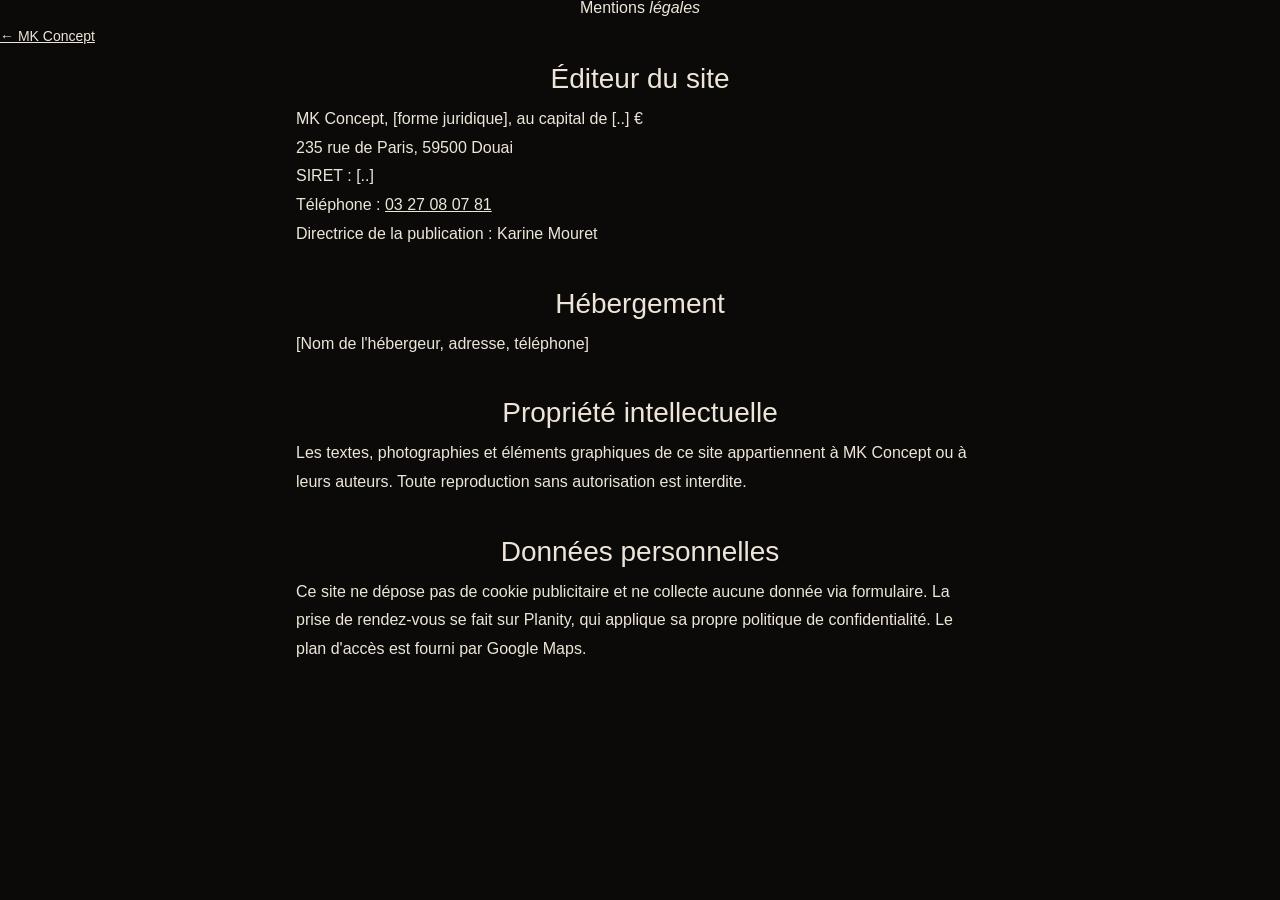
==== commit cfe94c83: "Finitions : photo de Karine dans l'équipe, platine et dégradé dans les réalisations, nom de la direc" ====
--- a/mentions-legales.html
+++ b/mentions-legales.html
@@ -25,7 +25,7 @@
     235 rue de Paris, 59500 Douai<br>
     SIRET : [..]<br>
     Téléphone : <a href="tel:+33327080781">03 27 08 07 81</a><br>
-    Directrice de la publication : [Prénom Nom]</p>
+    Directrice de la publication : Karine Mouret</p>
 
     <h2>Hébergement</h2>
     <p>[Nom de l'hébergeur, adresse, téléphone]</p>
--- a/assets/css/site.css
+++ b/assets/css/site.css
@@ -1,177 +1,290 @@
-/* MK Concept : noir et or, simple. Archivo seule, pas d'effet décoratif. */
-@font-face { font-family: "Archivo"; src: url("../fonts/Archivo.woff2") format("woff2"); font-weight: 100 900; font-stretch: 62% 125%; font-style: normal; font-display: swap; }
+/* MK Concept : noir et or. Construction et mouvements inspirés de Botésens (Marcellus + Montserrat). */
+@font-face { font-family: "Marcellus"; src: url("../fonts/Marcellus.woff2") format("woff2"); font-weight: 400; font-style: normal; font-display: swap; }
+@font-face { font-family: "Montserrat"; src: url("../fonts/Montserrat.woff2") format("woff2"); font-weight: 300 600; font-style: normal; font-display: swap; }
 
 :root {
-  --c-black: #0b0a09;
-  --c-black-2: #151311;
-  --c-cream: #ede6d8;
-  --c-text: rgba(237, 230, 216, 0.8);
-  --c-dim: rgba(237, 230, 216, 0.58);
-  --c-faint: rgba(237, 230, 216, 0.14);
-  --c-gold: #c6a15b;
-  --c-gold-l: #dcc08a;
-  --f: "Archivo", "Helvetica Neue", Arial, sans-serif;
-  --f-sans: var(--f);
-  --fs-small: 0.8125rem;
-  --nav-h: 64px;
-  --gutter: clamp(20px, 5vw, 56px);
-  --ease-smooth: cubic-bezier(0.22, 0.8, 0.3, 1);
-  --dur-smooth: 0.6s;
+  --noir: #0b0a09; --noir-2: #151311; --lin: #1a1714;
+  --creme: #ede6d8; --gris: rgba(237, 230, 216, 0.66); --trait: rgba(237, 230, 216, 0.14);
+  --or: #c6a15b; --or-l: #e3c88f; --or-f: #8a6b2c;
+  --titre: "Marcellus", "Times New Roman", serif; --texte: "Montserrat", Helvetica, Arial, sans-serif;
+  --r: 24px; --ease: cubic-bezier(.16, 1, .3, 1); --navh: 84px;
 }
 *, *::before, *::after { box-sizing: border-box; }
-html { -webkit-text-size-adjust: 100%; scroll-padding-top: var(--nav-h); scroll-behavior: smooth; background: var(--c-black); overflow-x: clip; }
-@media (prefers-reduced-motion: reduce) { html { scroll-behavior: auto; } }
-body { margin: 0; font: 400 1rem/1.6 var(--f); color: var(--c-text); background: var(--c-black); -webkit-font-smoothing: antialiased; overflow-x: clip; }
-img, canvas, video { display: block; max-width: 100%; }
-img { height: auto; }
-a { color: inherit; text-decoration: none; }
+html { -webkit-text-size-adjust: 100%; -webkit-tap-highlight-color: transparent; background: var(--noir); scroll-padding-top: var(--navh); }
+a, button { touch-action: manipulation; }
+html.lenis, html.lenis body { height: auto; }
+.lenis.lenis-smooth { scroll-behavior: auto !important; }
+.lenis.lenis-stopped { overflow: hidden; }
+body { margin: 0; background: var(--noir); color: var(--creme); font: 400 16px/1.8 var(--texte); -webkit-font-smoothing: antialiased; text-rendering: optimizeLegibility; }
+main { overflow-x: clip; }
+img, video { display: block; max-width: 100%; }
+a { color: inherit; }
 ul { list-style: none; margin: 0; padding: 0; }
-h1, h2, h3, h4, p, figure, dl, dd, table { margin: 0; }
+h1, h2, h3, p, figure, address { margin: 0; }
+address { font-style: normal; }
 button { font: inherit; color: inherit; background: none; border: 0; cursor: pointer; padding: 0; }
-:focus-visible { outline: 2px solid var(--c-gold); outline-offset: 3px; }
+h1, h2, h3 { font-family: var(--titre); font-weight: 400; line-height: 1.1; text-wrap: balance; text-align: center; }
+::selection { background: var(--or); color: #120d05; }
+:focus-visible { outline: 2px solid var(--or); outline-offset: 3px; border-radius: 6px; }
+[hidden] { display: none !important; }
 .sr-only { position: absolute; width: 1px; height: 1px; margin: -1px; padding: 0; overflow: hidden; clip: rect(0 0 0 0); white-space: nowrap; border: 0; }
-.skip-link { position: absolute; left: 12px; top: -60px; z-index: 300; padding: 10px 16px; background: var(--c-cream); color: #000; }
+.skip-link { position: absolute; left: 12px; top: -60px; z-index: 300; padding: 10px 16px; background: var(--creme); color: #000; border-radius: 8px; }
 .skip-link:focus { top: 12px; }
-.wrap { max-width: 1100px; margin: 0 auto; padding-inline: var(--gutter); }
-[hidden] { display: none !important; }
-
-.h2 { font-size: clamp(1.75rem, 1.3rem + 1.8vw, 2.75rem); font-weight: 700; line-height: 1.1; letter-spacing: -0.02em; color: var(--c-cream); }
-.note { margin-top: 10px; max-width: 36em; font-size: 0.9375rem; color: var(--c-dim); }
-.link { color: var(--c-gold-l); text-decoration: underline; text-underline-offset: 3px; text-decoration-color: rgba(198, 161, 91, 0.5); }
-.link:hover { text-decoration-color: var(--c-gold-l); }
-
-.btn { display: inline-flex; align-items: center; justify-content: center; min-height: 48px; padding: 0 24px; border-radius: 8px; font-size: 0.9375rem; font-weight: 600; white-space: nowrap; transition: background-color 0.2s, color 0.2s, border-color 0.2s, transform 0.12s; }
-.btn:active { transform: scale(0.98); }
-.btn--sm { min-height: 40px; padding: 0 16px; font-size: 0.875rem; }
-.btn--gold { background: var(--c-gold); color: #120d05; }
-.btn--gold:hover { background: var(--c-gold-l); }
-.btn--line { border: 1px solid rgba(237, 230, 216, 0.4); color: var(--c-cream); }
-.btn--line:hover { border-color: var(--c-gold); color: var(--c-gold-l); }
-
-/* Navigation */
-.nav { position: sticky; top: 0; z-index: 100; height: var(--nav-h); background: rgba(11, 10, 9, 0.92); border-bottom: 1px solid var(--c-faint); }
-.nav__in { height: 100%; max-width: 1100px; margin: 0 auto; padding: 0 var(--gutter); display: flex; align-items: center; gap: 24px; }
-.logo { font-size: 1.25rem; font-weight: 800; letter-spacing: -0.02em; color: var(--c-cream); margin-right: auto; }
-.nav__links { display: flex; align-items: center; gap: clamp(16px, 2.4vw, 32px); font-size: 0.9375rem; color: var(--c-cream); }
-.nav__links a:hover, .nav__hours:hover { color: var(--c-gold-l); }
-.nav__hours { font-size: inherit; }
-.nav__right { display: flex; align-items: center; gap: 8px; }
-.nav__toggle { display: none; position: relative; width: 44px; height: 44px; }
-.nav__toggle span { position: absolute; left: 11px; right: 11px; height: 2px; background: var(--c-cream); transition: transform 0.25s, top 0.25s; }
-.nav__toggle span:first-child { top: 17px; } .nav__toggle span:last-child { top: 25px; }
-.nav.is-open .nav__toggle span:first-child { top: 21px; transform: rotate(45deg); }
-.nav.is-open .nav__toggle span:last-child { top: 21px; transform: rotate(-45deg); }
-@media (max-width: 860px) {
-  .nav__toggle { display: block; }
-  .nav__links { position: absolute; top: var(--nav-h); left: 0; right: 0; flex-direction: column; align-items: stretch; gap: 0; padding: 4px var(--gutter) 16px; background: var(--c-black); border-bottom: 1px solid var(--c-faint); font-size: 1.125rem; visibility: hidden; opacity: 0; transition: opacity 0.2s, visibility 0.2s; }
-  .nav__links a, .nav__hours { padding: 14px 0; border-bottom: 1px solid var(--c-faint); text-align: left; }
-  .nav.is-open .nav__links { visibility: visible; opacity: 1; }
-}
-
-/* Hero : le texte, et la vidéo de présentation à côté */
-.hero { max-width: 1100px; margin: 0 auto; padding: clamp(32px, 6vw, 72px) var(--gutter); display: grid; gap: 36px; align-items: center; }
-@media (min-width: 880px) { .hero { grid-template-columns: 1.15fr 0.85fr; gap: clamp(40px, 6vw, 88px); } }
-.hero__title { font-size: clamp(2.4rem, 1.3rem + 4.4vw, 4.6rem); font-weight: 800; line-height: 1.02; letter-spacing: -0.035em; color: var(--c-cream); }
-.hero__sub { max-width: 30em; margin-top: 20px; font-size: clamp(1.0625rem, 1rem + 0.3vw, 1.1875rem); }
-.hero__ctas { display: flex; flex-wrap: wrap; gap: 10px; margin-top: 28px; }
-.hero__status { display: flex; flex-wrap: wrap; align-items: center; gap: 8px; margin-top: 22px; font-size: 0.9375rem; }
-.hero__media { position: relative; overflow: hidden; border-radius: 16px; background: var(--c-black-2); aspect-ratio: 4 / 5; }
-.hero__media img, .hero__media video { position: absolute; inset: 0; width: 100%; height: 100%; object-fit: cover; }
-.dot { flex: none; width: 8px; height: 8px; border-radius: 50%; background: #999; }
-.dot[data-open="true"] { background: #6fcf8c; }
-.dot[data-open="false"] { background: #e08c72; }
-
-/* Sections : sobres, alignées à gauche */
-.carte, .works, .salon, .karine { padding: clamp(48px, 8vw, 96px) 0 0; }
-.karine { padding-bottom: clamp(56px, 9vw, 110px); }
-
-/* Tarifs */
-.seg { margin: 26px 0 8px; }
-.svc { position: relative; display: grid; grid-template-columns: 1fr auto; align-items: baseline; gap: 4px 20px; padding: 16px 0; border-bottom: 1px solid var(--c-faint); }
-.svcs li:first-child { border-top: 1px solid var(--c-faint); }
-.svc__name { font-size: 1.0625rem; font-weight: 600; color: var(--c-cream); line-height: 1.3; }
-.svc__meta { margin-top: 2px; font-size: 0.875rem; color: var(--c-dim); }
-.svc__price { font-size: 1.0625rem; font-weight: 600; color: var(--c-gold-l); white-space: nowrap; font-variant-numeric: tabular-nums; }
+.wrap { width: min(1240px, 100%); margin-inline: auto; padding-inline: max(24px, env(safe-area-inset-left, 0px)) max(24px, env(safe-area-inset-right, 0px)); }
+.etroit { width: min(900px, 100%); }
+.sur { display: block; font-size: 11px; font-weight: 600; letter-spacing: .32em; text-transform: uppercase; color: var(--or); text-align: center; line-height: 1.7; }
+.h2 { font-size: clamp(36px, 5vw, 68px); }
+.tete { display: grid; gap: 18px; justify-items: center; text-align: center; margin-bottom: clamp(40px, 6vw, 76px); }
+.tete::after { content: ""; width: 1px; height: 44px; background: linear-gradient(var(--or), transparent); margin-top: 6px; }
+.lead { font-size: clamp(17px, 1.4vw, 19px); font-weight: 300; line-height: 1.75; color: var(--gris); max-width: 58ch; text-align: center; }
+section { padding-block: clamp(72px, 10vw, 150px); }
+
+/* titres : mot par mot, derrière un masque */
+.tt .m { display: inline-block; overflow: hidden; vertical-align: top; padding-bottom: .12em; margin-bottom: -.12em; }
+.tt .m > span { display: inline-block; transition: transform 1.25s var(--ease); transition-delay: calc(var(--i) * 48ms); }
+.js .tt:not(.in) .m > span { transform: translateY(112%); }
+
+/* boutons */
+.btn { position: relative; overflow: hidden; isolation: isolate; display: inline-flex; align-items: center; justify-content: center; gap: 12px; min-height: 54px; padding: 0 30px; border-radius: 999px; font: 600 11.5px/1 var(--texte); letter-spacing: .17em; text-transform: uppercase; text-decoration: none; border: 1px solid transparent; cursor: pointer; background: none; white-space: nowrap; transition: color .5s var(--ease), border-color .5s, transform .5s var(--ease); }
+.btn::before { content: ""; position: absolute; inset: -1px; z-index: -1; border-radius: inherit; transform: translateY(102%); transition: transform .6s var(--ease); }
+.btn:hover::before { transform: none; }
+.btn i { font-style: normal; transition: transform .5s var(--ease); }
+.btn:hover i { transform: translateX(5px); }
+.b1 { background: var(--or); color: #120d05; } .b1::before { background: var(--creme); }
+.b2 { border-color: rgba(237, 230, 216, .5); color: var(--creme); } .b2::before { background: var(--creme); } .b2:hover { color: #120d05; }
+.b3 { background: var(--creme); color: #120d05; } .b3::before { background: var(--or); }
+.b4 { border-color: rgba(237, 230, 216, .5); color: var(--creme); } .b4::before { background: var(--creme); } .b4:hover { color: #120d05; }
+.btns { display: flex; flex-wrap: wrap; gap: 12px; justify-content: center; }
+
+/* intro */
+#intro { position: fixed; inset: 0; z-index: 80; background: var(--noir); display: grid; place-items: center; transition: clip-path 1.1s var(--ease); }
+#intro > div { display: grid; justify-items: center; gap: 22px; text-align: center; }
+.intro__name { font: 400 clamp(44px, 9vw, 96px)/1 var(--titre); color: var(--or); animation: logo 1.1s var(--ease) both; }
+.intro__sub { font-size: 11px; font-weight: 600; letter-spacing: .32em; text-transform: uppercase; color: var(--gris); animation: logo 1.1s var(--ease) .15s both; }
+#intro b { display: block; width: 150px; height: 1px; background: var(--trait); position: relative; overflow: hidden; }
+#intro b::after { content: ""; position: absolute; inset: 0; background: var(--or); transform-origin: left; animation: ligne 1.2s var(--ease) .1s both; }
+#intro.fin { clip-path: inset(0 0 100% 0 round 0 0 50% 50%); }
+@keyframes logo { from { opacity: 0; transform: translateY(14px) scale(.97); } }
+@keyframes ligne { from { transform: scaleX(0); } }
+.jauge { position: fixed; left: 0; top: 0; height: 2px; width: 100%; background: var(--or); transform-origin: left; transform: scaleX(0); z-index: 90; }
+
+/* navigation */
+.nav { position: sticky; top: env(safe-area-inset-top, 0px); z-index: 40; background: rgba(11, 10, 9, .86); -webkit-backdrop-filter: blur(16px) saturate(1.3); backdrop-filter: blur(16px) saturate(1.3); transition: box-shadow .4s; }
+.nav.ombre { box-shadow: 0 1px 0 var(--trait); }
+.nav__in { display: flex; align-items: center; justify-content: space-between; gap: 20px; min-height: var(--navh); width: min(1400px, 100%); }
+.logo { display: inline-flex; align-items: center; gap: 12px; text-decoration: none; }
+.logo__mk { display: grid; place-items: center; width: 46px; height: 46px; font: 400 20px/1 var(--titre); color: var(--or-l); box-shadow: inset 0 0 0 1px rgba(198, 161, 91, .6); border-radius: 50%; }
+.logo__txt { display: grid; font: 400 19px/1.1 var(--titre); letter-spacing: .1em; text-transform: uppercase; }
+.logo__txt small { margin-top: 3px; font: 600 8.5px/1 var(--texte); letter-spacing: .3em; color: var(--gris); }
+.menu { display: flex; align-items: center; gap: clamp(14px, 1.8vw, 28px); }
+.menu a:not(.btn), .menu__btn { font-size: 13.5px; text-decoration: none; position: relative; padding: 6px 0; white-space: nowrap; }
+.menu a:not(.btn)::after, .menu__btn::after { content: ""; position: absolute; left: 50%; bottom: 0; width: 4px; height: 4px; border-radius: 50%; background: var(--or); transform: translateX(-50%) scale(0); transition: transform .45s var(--ease); }
+.menu a:not(.btn):hover::after, .menu__btn:hover::after, .menu a.on::after { transform: translateX(-50%) scale(1); }
+.menu a.on { color: var(--or-l); }
+.nav .btn { min-height: 44px; padding: 0 22px; }
+.res-m { display: none; }
+.burger { display: none; width: 48px; height: 48px; background: var(--lin); border-radius: 50%; position: relative; }
+.burger b { position: absolute; left: 15px; right: 15px; height: 1px; background: var(--creme); transition: transform .4s var(--ease), top .4s var(--ease); }
+.burger b:first-child { top: 20px; } .burger b:last-child { top: 27px; }
+.ouvert .burger b:first-child { top: 24px; transform: rotate(45deg); } .ouvert .burger b:last-child { top: 24px; transform: rotate(-45deg); }
+@media (max-width: 980px) {
+  .res-d { display: none; } .res-m { display: inline-flex; margin-top: 14px; }
+  .burger { display: block; }
+  .menu { position: fixed; inset: var(--navh) 0 0 0; flex-direction: column; align-items: center; justify-content: center; gap: 6px; background: var(--noir); padding: 24px; visibility: hidden; opacity: 0; transition: opacity .4s, visibility .4s; }
+  .menu a:not(.btn), .menu__btn { font: 400 clamp(28px, 7vw, 40px)/1.3 var(--titre); }
+  .ouvert .menu { visibility: visible; opacity: 1; }
+  .ouvert { overflow: hidden; }
+}
+
+/* apparitions */
+.js .rv { opacity: 0; transform: translateY(30px); transition: opacity 1.2s var(--ease), transform 1.2s var(--ease); transition-delay: var(--d, 0s); }
+.js .rv.in { opacity: 1; transform: none; }
+.arche, .ph { position: relative; overflow: hidden; background: var(--lin); }
+.arche { border-radius: 999px 999px var(--r) var(--r); }
+.ph { border-radius: var(--r); }
+.arche img, .ph img { width: 100%; height: 100%; object-fit: cover; transition: transform 1.8s var(--ease), opacity .9s; }
+img.att { opacity: 0; }
+.js .arche.rv, .js .ph.rv { opacity: 1; transform: none; }
+.js .arche.rv img, .js .ph.rv img { clip-path: inset(0); transition: clip-path 1.5s var(--ease) var(--d, 0s), transform 1.8s var(--ease), opacity .9s; }
+.js .arche.rv:not(.in) img, .js .ph.rv:not(.in) img { clip-path: inset(100% 0 0 0); transform: scale(1.22); }
+@media (hover: hover) { .ph:hover img, .arche:hover img { transform: scale(1.045); } }
+
+/* accueil */
+.hero { padding-block: clamp(24px, 3vw, 44px) 0; text-align: center; }
+.hero .wrap { display: grid; justify-items: center; }
+.hero__title { font-size: clamp(64px, 15vw, 220px); line-height: .98; letter-spacing: .005em; color: var(--or); margin: 12px 0 clamp(16px, 2vw, 26px); white-space: nowrap; }
+.hero__title span { display: inline-block; }
+.js .hero__title span { opacity: 0; transform: translateY(.42em) rotate(5deg); }
+.pret .hero__title span { animation: lettre 1.3s var(--ease) forwards; animation-delay: calc(var(--i) * 65ms); }
+@keyframes lettre { to { opacity: 1; transform: none; } }
+.hero .lead { margin-inline: auto; margin-bottom: 28px; }
+.tri { width: 100%; display: grid; grid-template-columns: 1fr 1.28fr 1fr; gap: clamp(10px, 2vw, 28px); align-items: end; margin-top: clamp(60px, 6vw, 88px); position: relative; }
+.tri .arche { aspect-ratio: 3 / 4; } .tri .arche--v { aspect-ratio: 9 / 14; }
+.arche--v img, .arche--v video { position: absolute; inset: 0; width: 100%; height: 100%; object-fit: cover; }
+.arche--v video { opacity: 0; transition: opacity 1s; } .arche--v.lit video { opacity: 1; }
+.pastille { position: absolute; left: clamp(4px, 3vw, 46px); top: 30%; z-index: 3; background: rgba(11, 10, 9, .86); -webkit-backdrop-filter: blur(10px); backdrop-filter: blur(10px); border-radius: 18px; padding: 14px 22px; box-shadow: inset 0 0 0 1px rgba(198, 161, 91, .5), 0 22px 50px rgba(0, 0, 0, .5); text-align: center; text-decoration: none; display: grid; }
+.pastille b { font: 400 34px/1 var(--titre); color: var(--or-l); }
+.pastille small { font-size: 11px; color: var(--gris); letter-spacing: .04em; }
+.defile { position: relative; z-index: 4; background: var(--or); color: #120d05; overflow: hidden; padding-block: 20px; }
+.defile div { display: flex; width: max-content; animation: defile 48s linear infinite; }
+.defile span { font: 400 clamp(20px, 2.2vw, 28px)/1 var(--titre); padding-inline: 30px; white-space: nowrap; display: flex; align-items: center; gap: 60px; }
+.defile span::after { content: ""; width: 6px; height: 6px; border-radius: 50%; background: #120d05; }
+@keyframes defile { to { transform: translateX(-50%); } }
+
+/* texte lu au défilement */
+.lu-s { padding-block: clamp(70px, 10vw, 140px); }
+.lu { font: 400 clamp(26px, 3.9vw, 50px)/1.3 var(--titre); text-align: center; max-width: 22em; margin: 0 auto; padding-inline: 24px; text-wrap: balance; }
+.lu span { opacity: .5; transition: opacity .35s; }
+
+/* la façade s'ouvre */
+.ouvre { height: 220vh; position: relative; padding: 0; }
+.ouvre .st { position: sticky; top: var(--navh); height: calc(100vh - var(--navh)); height: calc(100svh - var(--navh)); overflow: hidden; display: grid; place-items: center; }
+.ouvre .img { position: absolute; inset: 0; background: var(--lin); clip-path: inset(10% 30% 4% 30% round 400px 400px 24px 24px); }
+.ouvre img { width: 100%; height: 100%; object-fit: cover; }
+.ouvre .img::after { content: ""; position: absolute; inset: 55% 0 0; background: linear-gradient(transparent, rgba(0, 0, 0, .7)); }
+.ouvre .leg { position: absolute; bottom: clamp(28px, 6vh, 56px); left: 0; right: 0; z-index: 2; text-align: center; font: 400 clamp(24px, 3.4vw, 46px)/1.15 var(--titre); opacity: 0; padding-inline: 20px; }
+
+/* gamme en arches */
+.gamme { display: grid; grid-template-columns: repeat(4, 1fr); gap: 14px; align-items: start; }
+.g { position: relative; display: block; aspect-ratio: 3 / 5; border-radius: 999px 999px var(--r) var(--r); overflow: hidden; color: #fff; text-decoration: none; background: var(--lin); }
+.g:nth-child(even) { margin-top: 46px; }
+.g img { width: 100%; height: 100%; object-fit: cover; transition: transform 1.8s var(--ease), opacity .9s; }
+.g::after { content: ""; position: absolute; inset: 45% 0 0; background: linear-gradient(transparent, rgba(0, 0, 0, .85)); transition: inset .8s var(--ease); }
+.g b { position: absolute; z-index: 1; left: 12px; right: 12px; bottom: 26px; font: 400 clamp(20px, 1.9vw, 25px)/1.15 var(--titre); text-align: center; }
+.g:hover img { transform: scale(1.08); } .g:hover::after { inset: 20% 0 0; }
+
+/* tarifs */
+.carte { background: var(--noir-2); }
+.puces { position: relative; display: flex; gap: 4px; justify-content: center; width: max-content; max-width: 100%; margin: 0 auto clamp(28px, 4vw, 44px); padding: 4px; background: var(--lin); border-radius: 999px; overflow-x: auto; scrollbar-width: none; }
+.ind { position: absolute; top: 4px; bottom: 4px; left: 0; width: 0; border-radius: 999px; background: var(--or); transition: left .6s var(--ease), width .6s var(--ease); }
+.puce { position: relative; flex: none; min-height: 42px; padding: 0 22px; border-radius: 999px; font: 500 13px/1 var(--texte); color: var(--creme); transition: color .4s; }
+.puce[aria-selected="true"] { color: #120d05; }
+.svcs ul { display: block; }
+.svc { position: relative; display: grid; grid-template-columns: 1fr auto; align-items: center; gap: 4px 24px; padding: 22px 12px; border-top: 1px solid var(--trait); border-radius: 12px; transition: background .5s; }
+.svcs li:last-child .svc, .svcs li:last-child { border-bottom: 0; }
+.svc__name { font: 400 clamp(19px, 1.6vw, 23px)/1.25 var(--titre); text-align: left; }
+.svc__meta { margin-top: 4px; font-size: 13.5px; font-weight: 300; color: var(--gris); }
+.svc__price { padding: 8px 16px; border-radius: 999px; box-shadow: inset 0 0 0 1px rgba(198, 161, 91, .5); font: 500 14px/1 var(--texte); color: var(--or-l); white-space: nowrap; font-variant-numeric: tabular-nums; transition: background .3s, color .3s, transform .4s var(--ease); }
 .svc__link { position: absolute; inset: 0; }
-@media (hover: hover) { .svc:hover { background: rgba(237, 230, 216, 0.04); } }
-
-/* Réalisations */
-.works__grid { display: grid; grid-template-columns: repeat(2, 1fr); gap: 8px; margin: 24px 0 18px; }
-@media (min-width: 760px) { .works__grid { grid-template-columns: repeat(4, 1fr); gap: 12px; } }
-.works__grid li { overflow: hidden; border-radius: 10px; background: var(--c-black-2); aspect-ratio: 3 / 4; }
-.works__grid img { width: 100%; height: 100%; object-fit: cover; }
-
-/* Salon 3D */
-.salon { overflow: clip; }
-.stage { position: relative; width: min(100%, 940px); margin: 8px auto 0; aspect-ratio: 1500 / 1250; touch-action: pan-y; cursor: grab; user-select: none; -webkit-user-select: none; }
-.views { display: flex; justify-content: center; padding-inline: var(--gutter); }
-.views { display: flex; justify-content: center; margin-top: 8px; padding-inline: var(--gutter); }
-.stage.is-drag { cursor: grabbing; }
-.stage__poster, .stage__canvas { position: absolute; inset: 0; width: 100%; height: 100%; }
-.stage__poster { object-fit: contain; transition: opacity 0.5s ease 0.1s; pointer-events: none; }
-.stage__canvas { opacity: 0; transition: opacity 0.5s ease; }
-.stage.is-live .stage__canvas { opacity: 1; }
-.stage.is-live .stage__poster { opacity: 0; }
-.stage__spots { position: absolute; inset: 0; pointer-events: none; }
-.spot { position: absolute; left: 0; top: 0; display: inline-flex; flex-direction: column; align-items: flex-start; gap: 1px; padding: 9px 15px 9px 28px; border-radius: 18px; background: rgba(11, 10, 9, 0.66); -webkit-backdrop-filter: blur(16px) saturate(150%); backdrop-filter: blur(16px) saturate(150%); border: 1px solid rgba(237, 230, 216, 0.16); color: var(--c-cream); text-align: left; line-height: 1.25; opacity: 0; visibility: hidden; pointer-events: none; transform: translate3d(var(--x, 0px), var(--y, 0px), 0) translate(-50%, calc(-100% - 12px)); transition: opacity 0.35s, visibility 0s 0.35s, background-color 0.3s, color 0.3s, border-color 0.3s; will-change: transform, opacity; }
-.spot.is-on { opacity: 1; visibility: visible; pointer-events: auto; transition-delay: 0s; }
-.spot::before { content: ""; position: absolute; left: 12px; top: 50%; width: 7px; height: 7px; margin-top: -3.5px; border-radius: 50%; background: var(--c-gold); }
-.spot span { font-size: 0.875rem; font-weight: 500; }
-.spot i { font-style: normal; font-size: 0.75rem; color: var(--c-dim); transition: color 0.3s; }
-.spot:hover, .spot:focus-visible { background: var(--c-cream); color: var(--c-black); border-color: var(--c-cream); }
-.spot:hover i, .spot:focus-visible i { color: rgba(11, 10, 9, 0.62); }
-.spot:active { transition-duration: 0.1s; }
-.stage__hint { position: absolute; left: 0; right: 0; bottom: 0; text-align: center; font-size: var(--fs-small); color: var(--c-dim); pointer-events: none; transition: opacity 0.6s; }
-.stage__hint em { color: var(--c-dim); opacity: 0.8; }
-.stage__arrows { color: var(--c-gold); letter-spacing: 0.08em; }
-.stage.is-used .stage__hint { opacity: 0; }
-.seg { position: relative; display: inline-grid; grid-auto-flow: column; grid-auto-columns: 1fr; padding: 4px; border-radius: 999px; background: rgba(237, 230, 216, 0.07); border: 1px solid rgba(237, 230, 216, 0.1); }
-.seg__thumb { position: absolute; top: 4px; bottom: 4px; left: 0; width: 0; border-radius: 999px; background: var(--c-cream); transform: translate3d(var(--tx, 0px), 0, 0); will-change: transform, width; }
-.seg button { position: relative; z-index: 1; padding: 10px 18px; border-radius: 999px; font-size: 0.875rem; font-weight: 500; color: var(--c-text); transition: color 0.2s; white-space: nowrap; }
-.seg button[aria-checked="true"], .seg button[aria-selected="true"] { color: var(--c-black); }
-
-.seg button { border-radius: 999px; font-weight: 500; }
-.seg__thumb { border-radius: 999px; background: var(--c-gold); }
-.seg button[aria-checked="true"], .seg button[aria-selected="true"] { color: #120d05; }
-.stage__hint { font-family: var(--f-sans); }
-
-
-.seg button { border-radius: 8px; font-weight: 600; }
-.seg { border-radius: 10px; }
-.seg__thumb { border-radius: 8px; background: var(--c-gold); transition: transform 0.4s cubic-bezier(0.22, 1, 0.36, 1), width 0.4s cubic-bezier(0.22, 1, 0.36, 1); }
-.seg button[aria-checked="true"], .seg button[aria-selected="true"] { color: #120d05; }
-html:not(.js) .seg__thumb { display: none; }
-.stage__hint { font-size: 0.75rem; }
-
-/* Karine */
-.karine__in { display: grid; gap: 14px; }
-@media (min-width: 760px) { .karine__in { grid-template-columns: 1fr 2fr; gap: 48px; align-items: baseline; } }
-.karine__in p { max-width: 36em; }
-.karine__avis { margin-top: 14px; color: var(--c-dim); }
-.karine__avis strong { color: var(--c-cream); }
-
-/* Pied de page */
-.footer { border-top: 1px solid var(--c-faint); padding: 40px 0 calc(40px + env(safe-area-inset-bottom)); font-size: 0.9375rem; }
-.footer__in { display: grid; gap: 28px; }
-@media (min-width: 760px) { .footer__in { grid-template-columns: 1.2fr 1fr 1fr; } }
-.footer__name { font-size: 1.125rem; font-weight: 800; color: var(--c-cream); margin-bottom: 6px; }
-.footer a:hover, .footer .link:hover { color: var(--c-gold-l); }
-.footer__small { font-size: 0.8125rem; color: var(--c-dim); }
-
-/* Fenêtre des horaires */
-.hours-dialog { width: min(92vw, 420px); max-height: 92svh; padding: 0; border: 1px solid var(--c-faint); border-radius: 16px; background: var(--c-black-2); color: var(--c-text); overflow: auto; }
-.hours-dialog::backdrop { background: rgba(0, 0, 0, 0.7); }
-.hours-dialog[open] { animation: pop 0.25s cubic-bezier(0.22, 1, 0.36, 1); }
-@keyframes pop { from { opacity: 0; transform: translateY(12px) scale(0.98); } }
-@media (prefers-reduced-motion: reduce) { .hours-dialog[open] { animation: none; } }
-.hours-dialog__in { padding: 22px 24px 26px; }
-.hours-dialog__head { display: flex; align-items: center; justify-content: space-between; }
-.hours-dialog h2 { font-size: 1.5rem; font-weight: 700; color: var(--c-cream); letter-spacing: -0.02em; }
-.hours-dialog__close { width: 40px; height: 40px; margin-right: -8px; font-size: 1.75rem; line-height: 1; color: var(--c-cream); }
-.hours-dialog__status { display: flex; align-items: center; gap: 8px; margin: 6px 0 14px; font-size: 0.9375rem; }
+@media (hover: hover) { .svc:hover { background: rgba(237, 230, 216, .04); } .svc:hover .svc__price { background: var(--or); color: #120d05; transform: scale(1.06); } }
+.svcs.swap .svc { animation: ligne-in .6s var(--ease) both; }
+.svcs.swap li:nth-child(2) .svc { animation-delay: .05s; } .svcs.swap li:nth-child(3) .svc { animation-delay: .1s; } .svcs.swap li:nth-child(4) .svc { animation-delay: .15s; } .svcs.swap li:nth-child(n+5) .svc { animation-delay: .2s; }
+@keyframes ligne-in { from { opacity: 0; transform: translateX(-16px); } }
+.carte__cta { margin-top: 44px; }
+
+/* équipe : les prénoms se rejoignent */
+.noms-s { padding-bottom: clamp(60px, 8vw, 110px); }
+.noms { overflow: hidden; padding-block: 0 clamp(32px, 4vw, 56px); }
+.noms div { font: 400 clamp(54px, 12.5vw, 188px)/1.02 var(--titre); color: var(--or); text-align: center; white-space: nowrap; will-change: transform; }
+.noms em { display: block; font: 400 clamp(26px, 3.6vw, 50px)/1 var(--titre); color: var(--creme); font-style: normal; text-align: center; margin-block: 2px; }
+.equipe { display: grid; grid-template-columns: repeat(3, 1fr); gap: clamp(14px, 3vw, 40px); max-width: 900px; margin: clamp(40px, 6vw, 80px) auto 0; }
+.equipe li { text-align: center; }
+.equipe h3 { margin-top: 18px; font-size: clamp(26px, 2.6vw, 34px); }
+.equipe p { font: 600 11px/1.6 var(--texte); letter-spacing: .28em; text-transform: uppercase; color: var(--or); }
+.ph-vide { aspect-ratio: 3 / 4.2; display: grid; place-items: center; background: radial-gradient(120% 90% at 50% 0%, rgba(198, 161, 91, .28), rgba(198, 161, 91, .03) 60%), var(--lin); box-shadow: inset 0 0 0 1px var(--trait); }
+.ph-photo { aspect-ratio: 3 / 4.2; overflow: hidden; }
+.ph-vide span { font: 400 clamp(64px, 9vw, 120px)/1 var(--titre); color: rgba(198, 161, 91, .85); }
+.ph-vide em { position: absolute; bottom: 18px; left: 0; right: 0; font-style: normal; font-size: 10px; font-weight: 600; letter-spacing: .22em; text-transform: uppercase; color: var(--gris); text-align: center; }
+.equipe__mot { margin: clamp(48px, 7vw, 90px) auto 0; max-width: 40ch; }
+
+/* avis */
+.avis { background: var(--lin); }
+.score { display: flex; justify-content: center; align-items: baseline; gap: 18px; flex-wrap: wrap; margin-bottom: 44px; text-align: center; }
+.score b { font: 400 clamp(84px, 12vw, 150px)/1 var(--titre); color: var(--or); }
+.score small { font-size: 14px; letter-spacing: .04em; color: var(--gris); }
+.crit { display: grid; grid-template-columns: repeat(4, 1fr); gap: 12px; max-width: 900px; margin: 0 auto; }
+.crit li { border: 1px solid var(--trait); border-radius: var(--r); padding: 20px 12px; display: grid; gap: 4px; text-align: center; transition: border-color .4s, transform .5s var(--ease); }
+.crit span { font-size: 13px; color: var(--gris); }
+.crit strong { font: 400 32px/1.1 var(--titre); color: var(--creme); }
+.crit small { font-size: .5em; color: var(--gris); }
+@media (hover: hover) { .crit li:hover { border-color: var(--or); transform: translateY(-4px); } }
+.avis-g { display: grid; grid-template-columns: repeat(3, 1fr); gap: 16px; margin-top: 16px; }
+.avis-g:empty { display: none; }
+.pz { margin-top: clamp(44px, 6vw, 72px); }
+
+/* réalisations : le rail défile à l'horizontale */
+.rail { height: 320vh; position: relative; padding: 0; background: var(--noir); }
+.rail__st { position: sticky; top: var(--navh); height: calc(100vh - var(--navh)); height: calc(100svh - var(--navh)); overflow: hidden; display: grid; align-content: center; padding-block: 16px; }
+.rail .tete { margin-bottom: clamp(18px, 3vh, 36px); }
+.rail .tete::after { height: 28px; }
+.piste { display: flex; gap: clamp(14px, 2vw, 28px); width: max-content; padding-inline: max(24px, 6vw); will-change: transform; }
+.piste .ph { margin: 0; flex: none; height: clamp(240px, 52vh, 520px); aspect-ratio: 3 / 4; position: relative; }
+.piste .ph:nth-child(odd) { aspect-ratio: 4 / 3; }
+.piste figcaption { position: absolute; left: 14px; bottom: 14px; padding: 6px 14px; border-radius: 999px; background: rgba(11, 10, 9, .75); font-size: 13px; font-weight: 500; }
+.fin { flex: none; height: clamp(240px, 52vh, 520px); aspect-ratio: 3 / 4; display: grid; align-content: end; gap: 8px; padding: 28px; border-radius: var(--r); background: var(--lin); box-shadow: inset 0 0 0 1px rgba(198, 161, 91, .45); text-decoration: none; transition: box-shadow .4s; }
+.fin:hover { box-shadow: inset 0 0 0 1px var(--or); }
+.fin span { font-size: 11px; font-weight: 600; letter-spacing: .2em; text-transform: uppercase; color: var(--gris); }
+.fin strong { font: 400 28px/1.15 var(--titre); color: var(--or-l); }
+@media (max-width: 760px) { .rail { height: auto; padding-block: 72px; } .rail__st { position: static; height: auto; } .piste { overflow-x: auto; width: auto; padding-bottom: 16px; scroll-snap-type: x mandatory; } .piste > * { scroll-snap-align: center; } }
+
+/* accès */
+.acces { background: var(--noir-2); }
+.etat { display: inline-flex; align-items: center; gap: 10px; font-size: 13px; font-weight: 500; }
+.etat::before { content: ""; width: 8px; height: 8px; border-radius: 50%; background: var(--gris); }
+.etat.ouvert-l::before { background: #4fbf74; animation: pouls 2.4s ease-out infinite; }
+.etat.ferme-l::before { background: #e08c72; }
+@keyframes pouls { 0% { box-shadow: 0 0 0 0 rgba(79, 191, 116, .5); } 80%, 100% { box-shadow: 0 0 0 12px rgba(79, 191, 116, 0); } }
+.acces-g { display: grid; grid-template-columns: repeat(3, 1fr); gap: clamp(24px, 4vw, 56px); }
+.acces-g > div { display: grid; gap: 14px; align-content: start; justify-items: center; text-align: center; }
+.acces h3 { font-size: 26px; color: var(--or-l); }
+.acces ul { width: 100%; max-width: 330px; }
+.acces li { display: flex; justify-content: space-between; gap: 12px; padding: 9px 12px; border-bottom: 1px solid var(--trait); font-size: 14.5px; font-variant-numeric: tabular-nums; border-radius: 8px; transition: background .5s; }
+.acces li.auj { background: rgba(198, 161, 91, .14); color: var(--or-l); font-weight: 500; border-color: transparent; }
+.acces a:not(.btn) { text-decoration: none; } .acces a:not(.btn):hover { color: var(--or-l); }
+
+/* pied de page */
+.footer { padding: clamp(36px, 5vw, 60px) 0 calc(28px + env(safe-area-inset-bottom)); border-top: 1px solid var(--trait); }
+.footer__in { display: flex; flex-wrap: wrap; align-items: center; justify-content: space-between; gap: 14px 24px; }
+.footer__name { font: 400 28px/1 var(--titre); color: var(--or); }
+.footer__small { font-size: 12.5px; color: var(--gris); }
+.footer a { text-decoration: none; } .footer a:hover { color: var(--or-l); }
+.ft-up { display: grid; place-items: center; width: 44px; height: 44px; border-radius: 50%; box-shadow: inset 0 0 0 1px var(--trait); transition: background .3s, color .3s; }
+.ft-up:hover { background: var(--or); color: #120d05 !important; }
+
+/* barre mobile */
+.dock { position: fixed; left: 0; right: 0; bottom: 0; z-index: 60; display: none; gap: 8px; padding: 10px 16px calc(10px + env(safe-area-inset-bottom)); background: rgba(11, 10, 9, .95); border-top: 1px solid var(--trait); transform: translateY(110%); transition: transform .5s var(--ease); }
+.dock .btn { flex: 1; min-height: 48px; padding: 0 12px; }
+@media (max-width: 760px) { .dock { display: flex; } .dock.is-on { transform: none; } .footer { padding-bottom: calc(96px + env(safe-area-inset-bottom)); } }
+
+/* fenêtre des horaires */
+.hours-dialog { width: min(92vw, 420px); max-height: 92svh; padding: 0; border: 1px solid var(--trait); border-radius: 24px; background: var(--noir-2); color: var(--creme); overflow: auto; }
+.hours-dialog::backdrop { background: rgba(0, 0, 0, .75); }
+.hours-dialog[open] { animation: pop .35s var(--ease); }
+@keyframes pop { from { opacity: 0; transform: translateY(14px) scale(.98); } }
+.hours-dialog__in { padding: 24px 26px 28px; }
+.hours-dialog__head { position: relative; display: flex; justify-content: center; }
+.hours-dialog h2 { font-size: 30px; color: var(--or-l); }
+.hours-dialog__close { position: absolute; right: -8px; top: -4px; width: 40px; height: 40px; font-size: 1.75rem; line-height: 1; }
+.hours-dialog__status { display: flex; justify-content: center; align-items: center; gap: 8px; margin: 8px 0 14px; font-size: 14px; }
+.dot { width: 8px; height: 8px; border-radius: 50%; background: #999; }
+.dot[data-open="true"] { background: #4fbf74; } .dot[data-open="false"] { background: #e08c72; }
 .hours { width: 100%; border-collapse: collapse; }
-.hours th, .hours td { padding: 10px 0; border-top: 1px solid var(--c-faint); text-align: left; font-weight: 400; }
+.hours th, .hours td { padding: 10px 0; border-top: 1px solid var(--trait); text-align: left; font-weight: 400; }
 .hours td { text-align: right; font-variant-numeric: tabular-nums; }
-.hours tr.is-today th, .hours tr.is-today td { color: var(--c-gold-l); font-weight: 600; }
-.hours-dialog__addr { margin-top: 16px; font-size: 0.9375rem; }
-.hours-dialog__btns { display: flex; flex-wrap: wrap; gap: 8px; margin-top: 18px; }
+.hours tr.is-today th, .hours tr.is-today td { color: var(--or-l); font-weight: 600; }
+.hours-dialog__addr { margin-top: 16px; text-align: center; font-size: 14px; }
+.hours-dialog__btns { display: flex; flex-wrap: wrap; justify-content: center; gap: 8px; margin-top: 18px; }
+.link { color: var(--or-l); text-decoration: underline; text-underline-offset: 3px; }
+
+/* adaptations */
+@media (max-width: 900px) {
+  .gamme { grid-template-columns: repeat(2, 1fr); } .g:nth-child(even) { margin-top: 28px; }
+  .acces-g { grid-template-columns: 1fr; gap: 44px; }
+  .crit { grid-template-columns: repeat(2, 1fr); }
+  .tri { grid-template-columns: .85fr 1.3fr .85fr; }
+  .pastille { left: 6px; top: 14%; padding: 10px 14px; } .pastille b { font-size: 26px; }
+  .equipe { grid-template-columns: 1fr; max-width: 260px; }
+}
+@media (max-width: 560px) { .tri { gap: 8px; } .logo__txt small { display: none; } .btns .btn { width: 100%; max-width: 340px; } }
+@media (prefers-reduced-motion: reduce) {
+  .js .rv, .js .tt .m > span, .js .hero__title span { opacity: 1 !important; transform: none !important; transition: none !important; animation: none !important; }
+  .js .arche.rv img, .js .ph.rv img { clip-path: none !important; transform: none !important; }
+  .defile div, .etat::before, .svcs.swap .svc { animation: none !important; }
+  .lu span { opacity: 1 !important; }
+  .ouvre { height: auto; } .ouvre .st { position: static; height: 70svh; } .ouvre .img { clip-path: none !important; } .ouvre .leg { opacity: 1; }
+}
+.hero .wrap { grid-template-columns: minmax(0, 1fr); }
+.hero__title { font-size: clamp(60px, 13.2vw, 200px); }
+.rail__st { grid-template-columns: minmax(0, 1fr); }
+.rail__st .tete { width: 100%; }
+.ouvre .img::after { inset: 60% 0 0; }
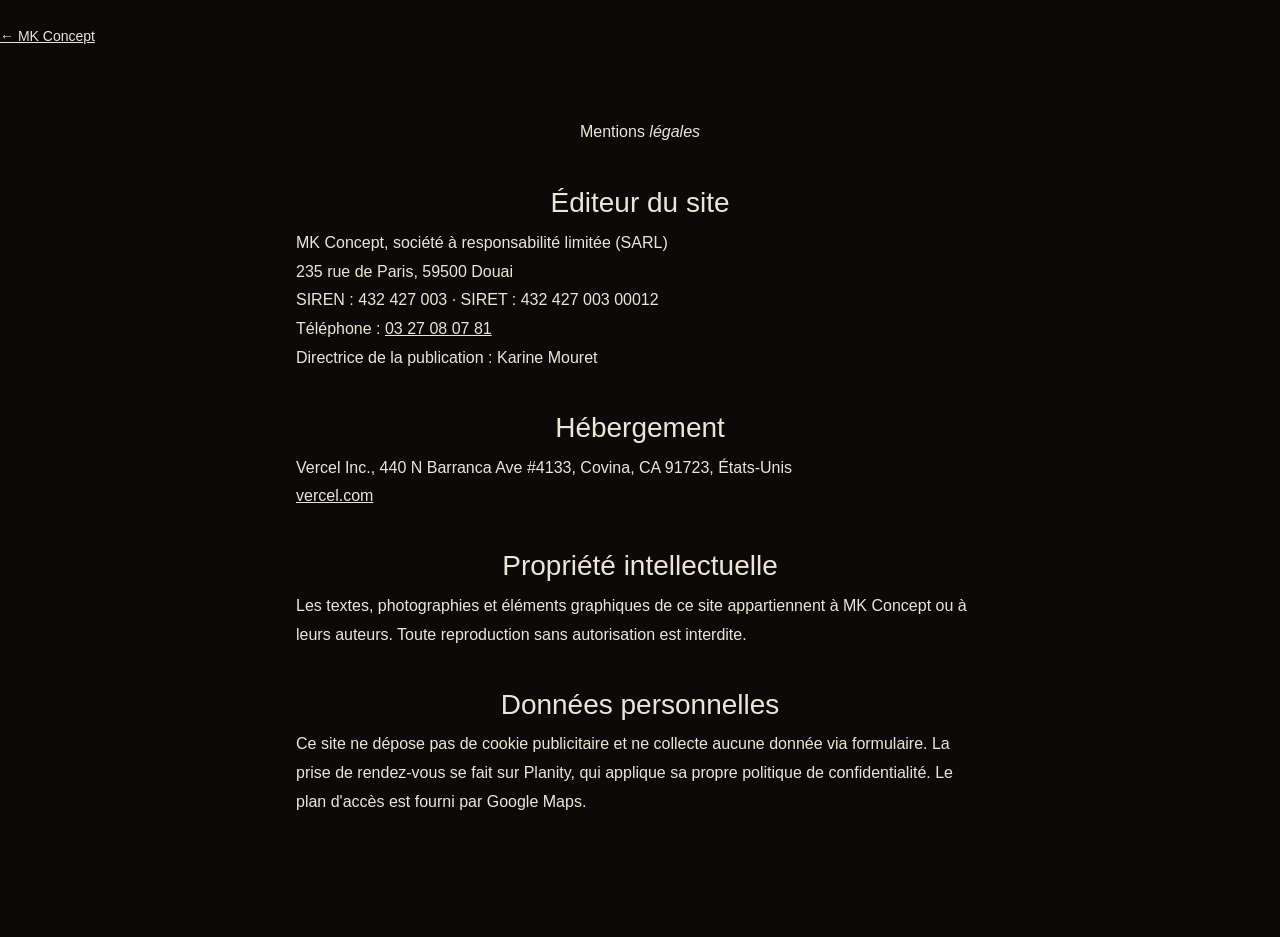
==== commit 0304a6cd: "Nouveau logo, head spa, mentions légales et nettoyage - Logo retenu le 16/11 (MK CONCEPT doré) dans " ====
--- a/mentions-legales.html
+++ b/mentions-legales.html
@@ -5,10 +5,10 @@
   <meta name="viewport" content="width=device-width, initial-scale=1">
   <title>Mentions légales · MK Concept</title>
   <meta name="robots" content="noindex">
-  <link rel="icon" href="assets/img/favicon.svg" type="image/svg+xml">
+  <link rel="icon" href="assets/img/favicon.png" type="image/png">
   <link rel="stylesheet" href="assets/css/site.css">
   <style>
-    .legal { max-width: 46rem; padding-block: calc(var(--nav-h) + 40px) 120px; }
+    .legal { max-width: 46rem; padding-block: calc(var(--navh) + 40px) 120px; }
     .legal h1 { font-family: var(--f-serif); font-weight: 400; font-size: var(--fs-h2); color: var(--c-cream); line-height: 1; margin-bottom: 48px; }
     .legal h2 { font-family: var(--f-serif); font-weight: 400; font-size: 1.75rem; color: var(--c-cream); margin: 40px 0 10px; }
     .legal a { color: var(--c-gold); }
@@ -21,14 +21,14 @@
     <h1>Mentions <em>légales</em></h1>
 
     <h2>Éditeur du site</h2>
-    <p>MK Concept, [forme juridique], au capital de [..] €<br>
+    <p>MK Concept, société à responsabilité limitée (SARL)<br>
     235 rue de Paris, 59500 Douai<br>
-    SIRET : [..]<br>
+    SIREN : 432 427 003 · SIRET : 432 427 003 00012<br>
     Téléphone : <a href="tel:+33327080781">03 27 08 07 81</a><br>
     Directrice de la publication : Karine Mouret</p>
 
     <h2>Hébergement</h2>
-    <p>[Nom de l'hébergeur, adresse, téléphone]</p>
+    <p>Vercel Inc., 440 N Barranca Ave #4133, Covina, CA 91723, États-Unis<br><a href="https://vercel.com" target="_blank" rel="noopener">vercel.com</a></p>
 
     <h2>Propriété intellectuelle</h2>
     <p>Les textes, photographies et éléments graphiques de ce site appartiennent à MK Concept ou à leurs auteurs. Toute reproduction sans autorisation est interdite.</p>
--- a/assets/css/site.css
+++ b/assets/css/site.css
@@ -145,7 +145,7 @@
 .ouvre .leg { position: absolute; bottom: clamp(28px, 6vh, 56px); left: 0; right: 0; z-index: 2; text-align: center; font: 400 clamp(24px, 3.4vw, 46px)/1.15 var(--titre); opacity: 0; padding-inline: 20px; }
 
 /* gamme en arches */
-.gamme { display: grid; grid-template-columns: repeat(4, 1fr); gap: 14px; align-items: start; }
+.gamme { display: grid; grid-template-columns: repeat(5, 1fr); gap: 14px; align-items: start; }
 .g { position: relative; display: block; aspect-ratio: 3 / 5; border-radius: 999px 999px var(--r) var(--r); overflow: hidden; color: #fff; text-decoration: none; background: var(--lin); }
 .g:nth-child(even) { margin-top: 46px; }
 .g img { width: 100%; height: 100%; object-fit: cover; transition: transform 1.8s var(--ease), opacity .9s; }
@@ -269,6 +269,7 @@
 /* adaptations */
 @media (max-width: 900px) {
   .gamme { grid-template-columns: repeat(2, 1fr); } .g:nth-child(even) { margin-top: 28px; }
+  .g:last-child:nth-child(odd) { grid-column: 1 / -1; justify-self: center; width: calc(50% - 7px); }
   .acces-g { grid-template-columns: 1fr; gap: 44px; }
   .crit { grid-template-columns: repeat(2, 1fr); }
   .tri { grid-template-columns: .85fr 1.3fr .85fr; }
@@ -288,3 +289,41 @@
 .rail__st { grid-template-columns: minmax(0, 1fr); }
 .rail__st .tete { width: 100%; }
 .ouvre .img::after { inset: 60% 0 0; }
+
+/* hero : grande photo de l'intérieur en fond, arches devant */
+.hero { position: relative; isolation: isolate; overflow: hidden; }
+.hero__bg { position: absolute; inset: 0; z-index: -1; }
+.hero__bg img { width: 100%; height: 100%; object-fit: cover; object-position: 50% 40%; }
+.hero__bg::after { content: ""; position: absolute; inset: 0; background: linear-gradient(180deg, rgba(11, 10, 9, .72) 0%, rgba(11, 10, 9, .55) 38%, rgba(11, 10, 9, .78) 72%, var(--noir) 100%); }
+.hero .lead { color: var(--creme); text-shadow: 0 1px 12px rgba(0, 0, 0, .6); }
+.hero__title { text-shadow: 0 2px 30px rgba(0, 0, 0, .45); }
+.tri .arche { box-shadow: 0 30px 60px -20px rgba(0, 0, 0, .7); }
+
+/* devanture nette dans l'ouverture */
+.ouvre img { object-position: 50% 22%; }
+
+/* logo */
+.logo__img { width: auto; height: 46px; display: block; }
+.footer__logo { width: auto; height: 64px; }
+
+/* avis Google */
+.avis-g .a { list-style: none; border: 1px solid var(--trait); border-radius: var(--r); padding: 24px 22px; display: grid; align-content: start; gap: 12px; background: var(--noir-2); }
+.a__st { color: var(--or); letter-spacing: .18em; font-size: 14px; }
+.avis-g blockquote { margin: 0; font-size: 15px; line-height: 1.7; color: var(--creme); }
+.avis-g .a p { margin: 0; font-size: 13px; color: var(--gris); }
+.avis-g .a p b { color: var(--or-l); font-weight: 600; }
+.a__src { text-align: center; font-size: 12px; color: var(--gris); margin-top: 14px; }
+@media (max-width: 900px) { .avis-g { grid-template-columns: 1fr 1fr; } }
+@media (max-width: 600px) { .avis-g { grid-template-columns: 1fr; } }
+@media (min-width: 820px) { .ouvre .img { background: var(--noir); } .ouvre img { object-fit: contain; object-position: 50% 50%; } }
+
+/* hero v3 : plein écran, photo nette de l'intérieur, sans arches */
+.hero { min-height: calc(100svh - var(--navh)); display: grid; align-items: center; padding-block: clamp(48px, 8vh, 96px); }
+.hero__bg img { object-position: 78% 60%; }
+.hero__bg::after { background: radial-gradient(ellipse at 50% 45%, rgba(11, 10, 9, .55), rgba(11, 10, 9, .8) 75%), linear-gradient(180deg, rgba(11, 10, 9, .35), rgba(11, 10, 9, 0) 30%, rgba(11, 10, 9, 0) 75%, var(--noir)); }
+.hero .pastille { position: static; margin-top: clamp(28px, 4vh, 44px); }
+@media (max-width: 820px) { .hero .pastille { left: auto; top: auto; } .hero__bg img { object-position: 82% 50%; } }
+.hero__bg img { object-position: 50% 45%; }
+@media (min-width: 821px) { .hero { min-height: clamp(600px, 47vw, calc(100svh - var(--navh))); } }
+@media (max-width: 820px) { .hero__bg img { object-position: 62% 50%; } }
+.hero__bg::after { background: radial-gradient(ellipse at 50% 45%, rgba(11, 10, 9, .5), rgba(11, 10, 9, .72) 75%), linear-gradient(180deg, rgba(11, 10, 9, .2), rgba(11, 10, 9, 0) 25%, rgba(11, 10, 9, 0) 75%, var(--noir)); }
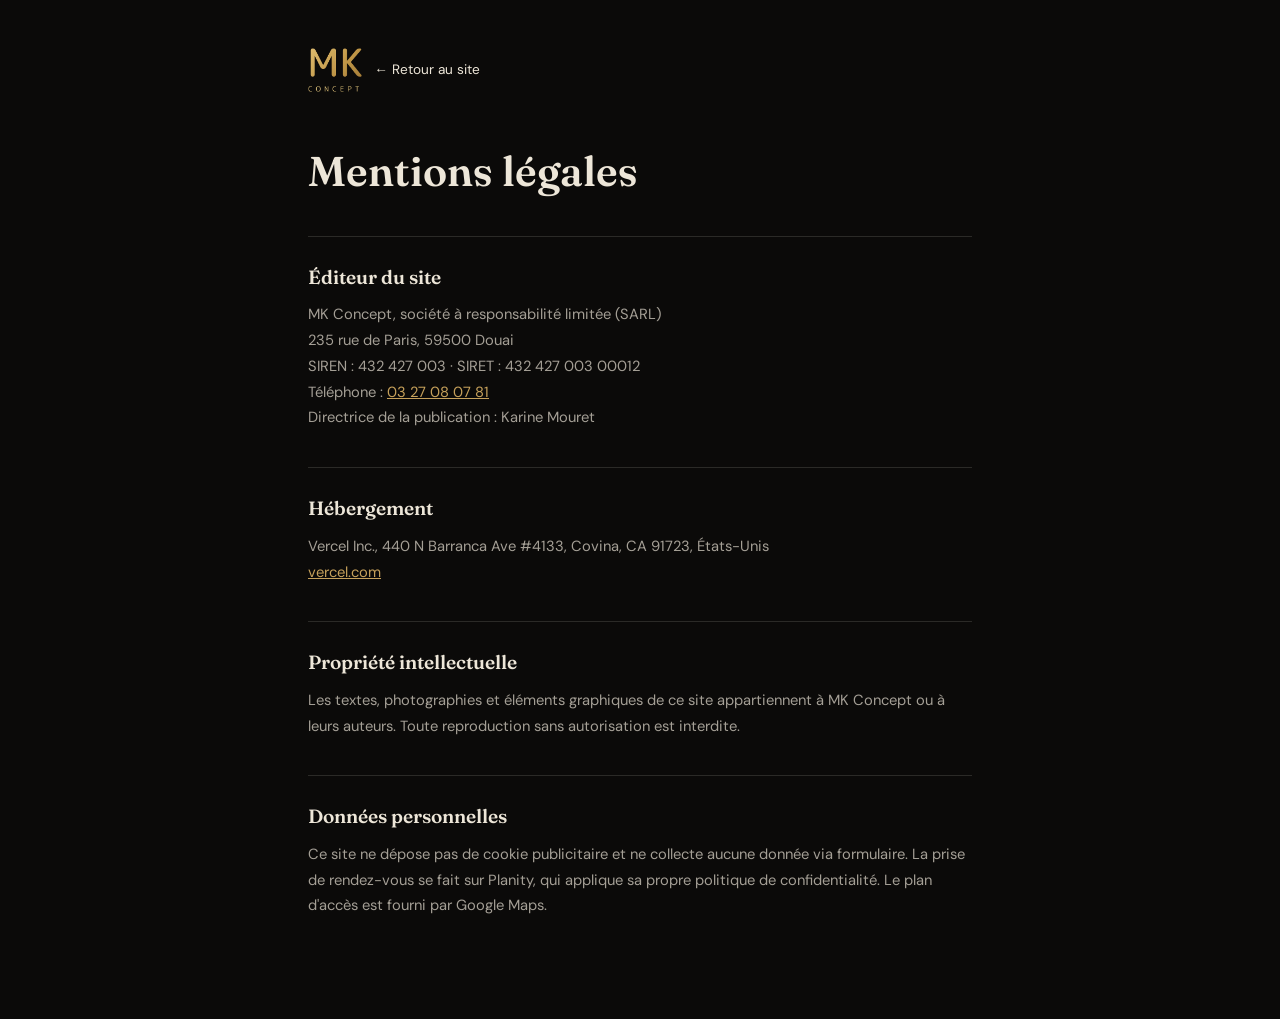
==== commit c31d7686: "Refonte sur le modèle du site Carré d'Hair, en noir et or Même structure que Carré d'Hair (hero, pre" ====
--- a/mentions-legales.html
+++ b/mentions-legales.html
@@ -1,24 +1,32 @@
-<!doctype html>
+<!DOCTYPE html>
 <html lang="fr">
 <head>
-  <meta charset="utf-8">
-  <meta name="viewport" content="width=device-width, initial-scale=1">
-  <title>Mentions légales · MK Concept</title>
-  <meta name="robots" content="noindex">
-  <link rel="icon" href="assets/img/favicon.png" type="image/png">
-  <link rel="stylesheet" href="assets/css/site.css">
-  <style>
-    .legal { max-width: 46rem; padding-block: calc(var(--navh) + 40px) 120px; }
-    .legal h1 { font-family: var(--f-serif); font-weight: 400; font-size: var(--fs-h2); color: var(--c-cream); line-height: 1; margin-bottom: 48px; }
-    .legal h2 { font-family: var(--f-serif); font-weight: 400; font-size: 1.75rem; color: var(--c-cream); margin: 40px 0 10px; }
-    .legal a { color: var(--c-gold); }
-    .legal-back { position: fixed; top: 24px; left: var(--gutter); font-size: .875rem; color: var(--c-cream); }
-  </style>
+<meta charset="UTF-8">
+<meta name="viewport" content="width=device-width, initial-scale=1.0">
+<title>Mentions légales · MK Concept</title>
+<meta name="robots" content="noindex">
+<link rel="icon" href="assets/img/favicon.png" type="image/png">
+<link rel="preconnect" href="https://fonts.googleapis.com">
+<link rel="preconnect" href="https://fonts.gstatic.com" crossorigin>
+<link href="https://fonts.googleapis.com/css2?family=Fraunces:opsz,wght@9..144,600&display=swap" rel="stylesheet">
+<style>
+@font-face { font-family: 'DM Sans'; src: url('assets/fonts/DMSans.woff2') format('woff2'); font-weight: 300 600; font-display: swap; }
+:root { --fond: #0B0A09; --bord: rgba(237,230,216,.14); --or: #C6A15B; --creme: #EDE6D8; --texte-soft: rgba(237,230,216,.68); }
+*, *::before, *::after { box-sizing: border-box; margin: 0; padding: 0; }
+body { font-family: 'DM Sans', Helvetica, Arial, sans-serif; background: var(--fond); color: var(--texte-soft); line-height: 1.75; -webkit-font-smoothing: antialiased; }
+a { color: var(--or); }
+.wrap { max-width: 720px; margin: 0 auto; padding: 48px 28px 100px; }
+.back { display: inline-flex; align-items: center; gap: 12px; text-decoration: none; color: var(--creme); font-size: .85rem; margin-bottom: 56px; }
+.back img { height: 44px; width: auto; }
+h1 { font-family: 'Fraunces', Georgia, serif; font-weight: 600; font-size: clamp(2rem, 5vw, 2.6rem); color: var(--creme); line-height: 1.15; margin-bottom: 40px; }
+h2 { font-family: 'Fraunces', Georgia, serif; font-weight: 600; font-size: 1.2rem; color: var(--creme); margin: 36px 0 8px; padding-top: 24px; border-top: 1px solid var(--bord); }
+p { font-size: .92rem; }
+</style>
 </head>
 <body>
-  <a class="legal-back" href="index.html">← MK Concept</a>
-  <main class="wrap legal">
-    <h1>Mentions <em>légales</em></h1>
+  <main class="wrap">
+    <a class="back" href="index.html"><img src="assets/img/logo-mk.webp" width="197" height="160" alt="">← Retour au site</a>
+    <h1>Mentions légales</h1>
 
     <h2>Éditeur du site</h2>
     <p>MK Concept, société à responsabilité limitée (SARL)<br>
